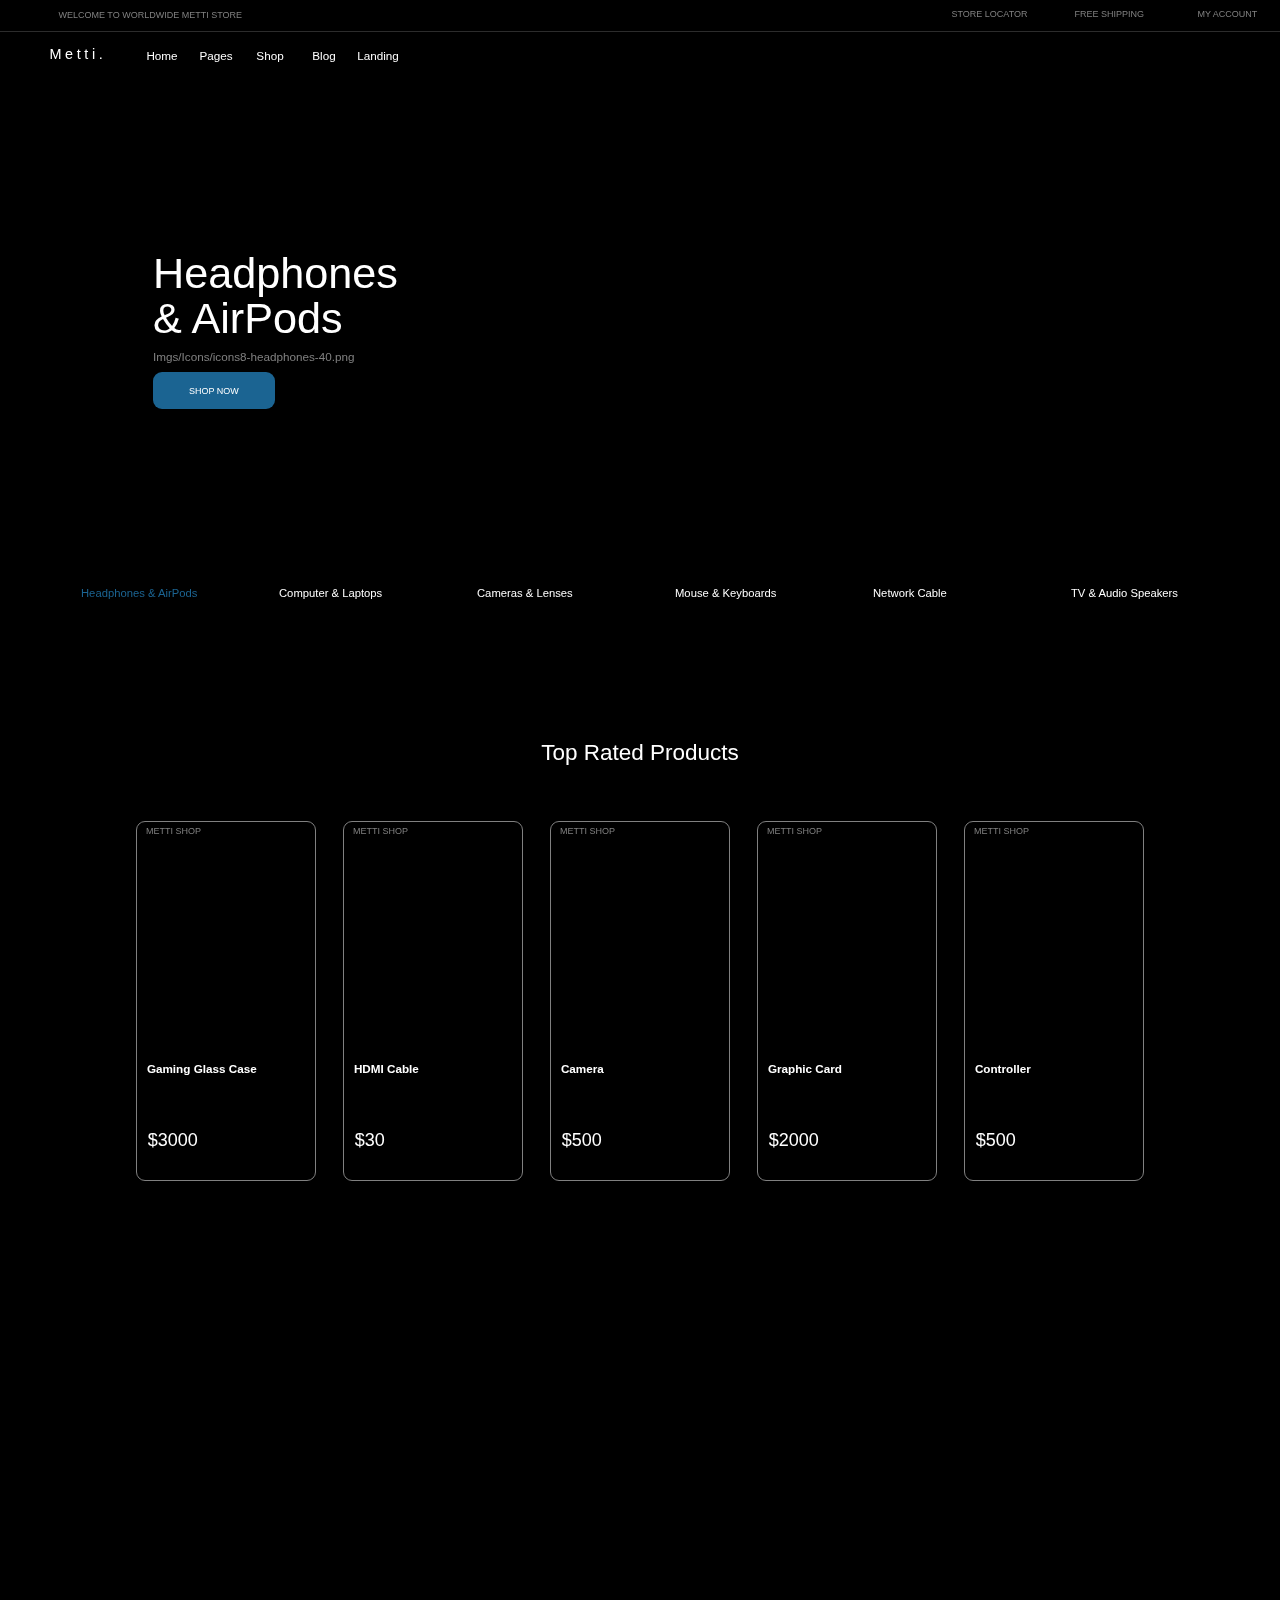
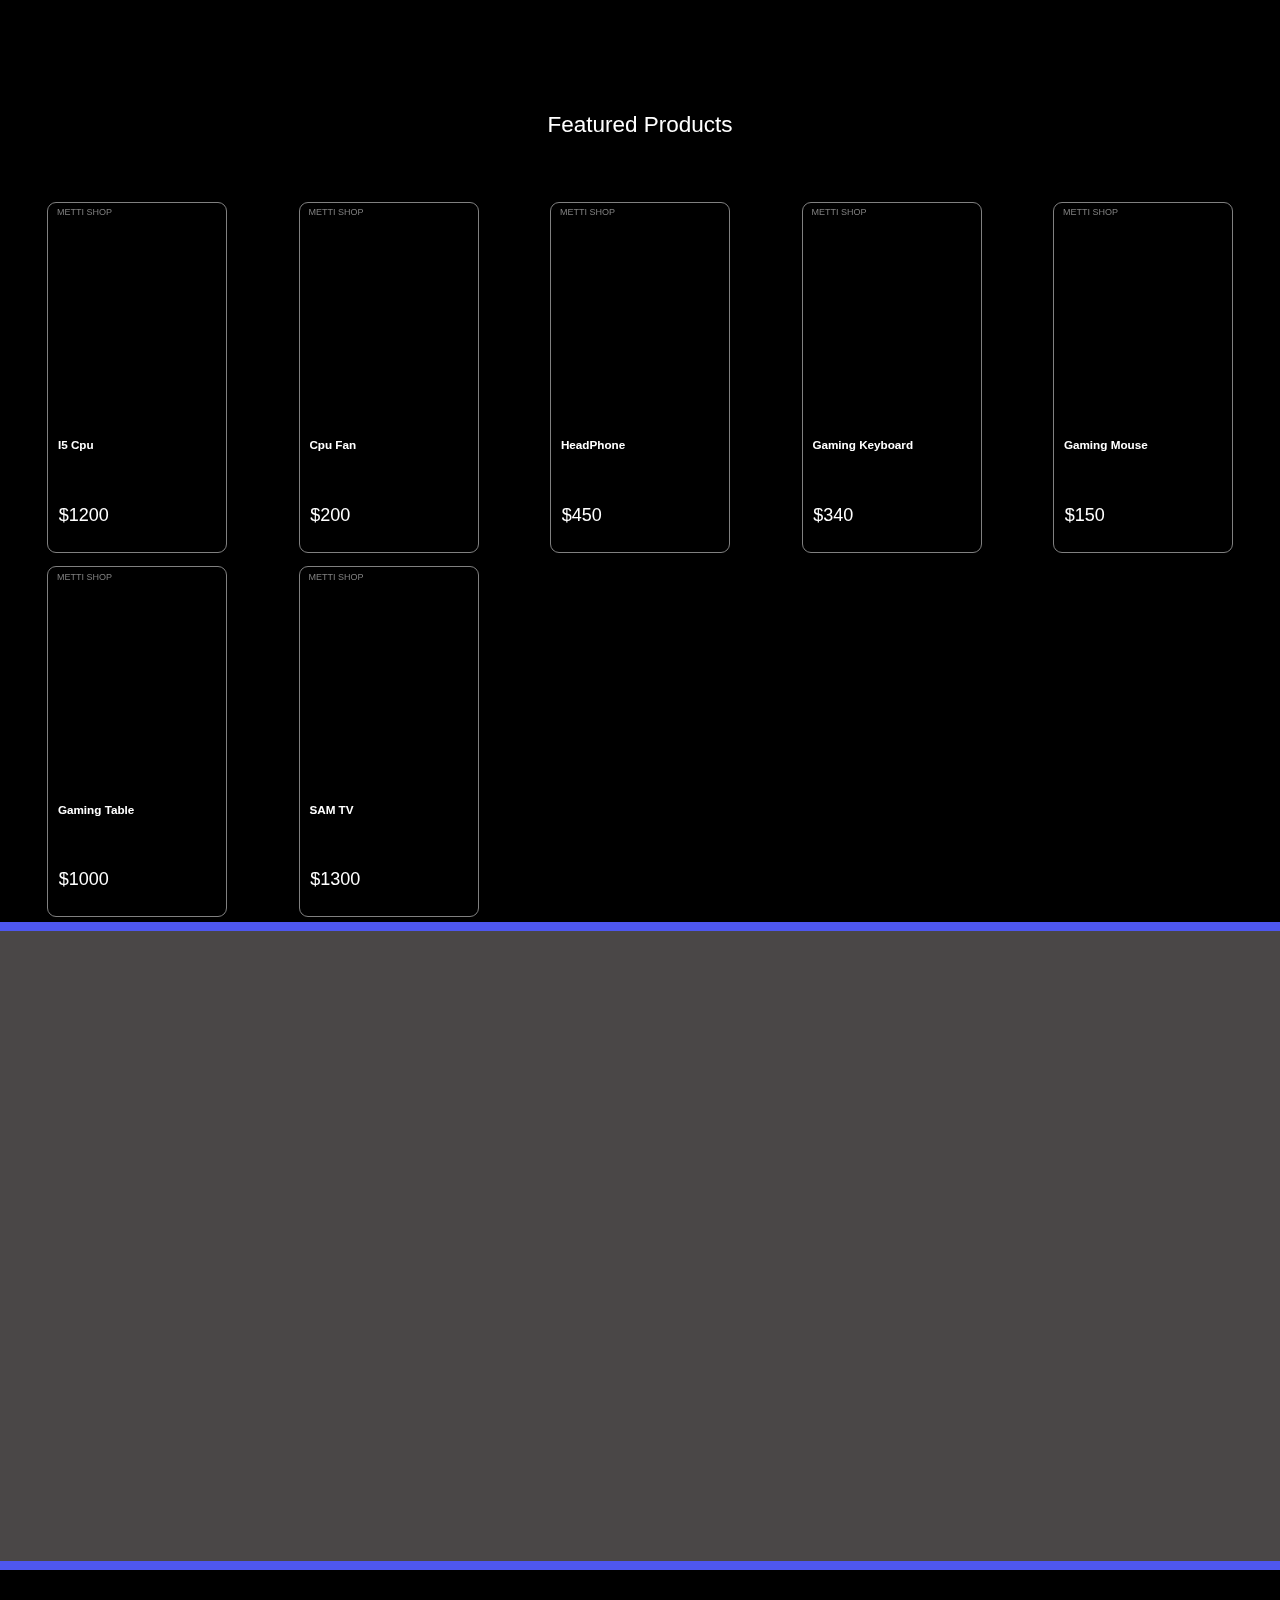
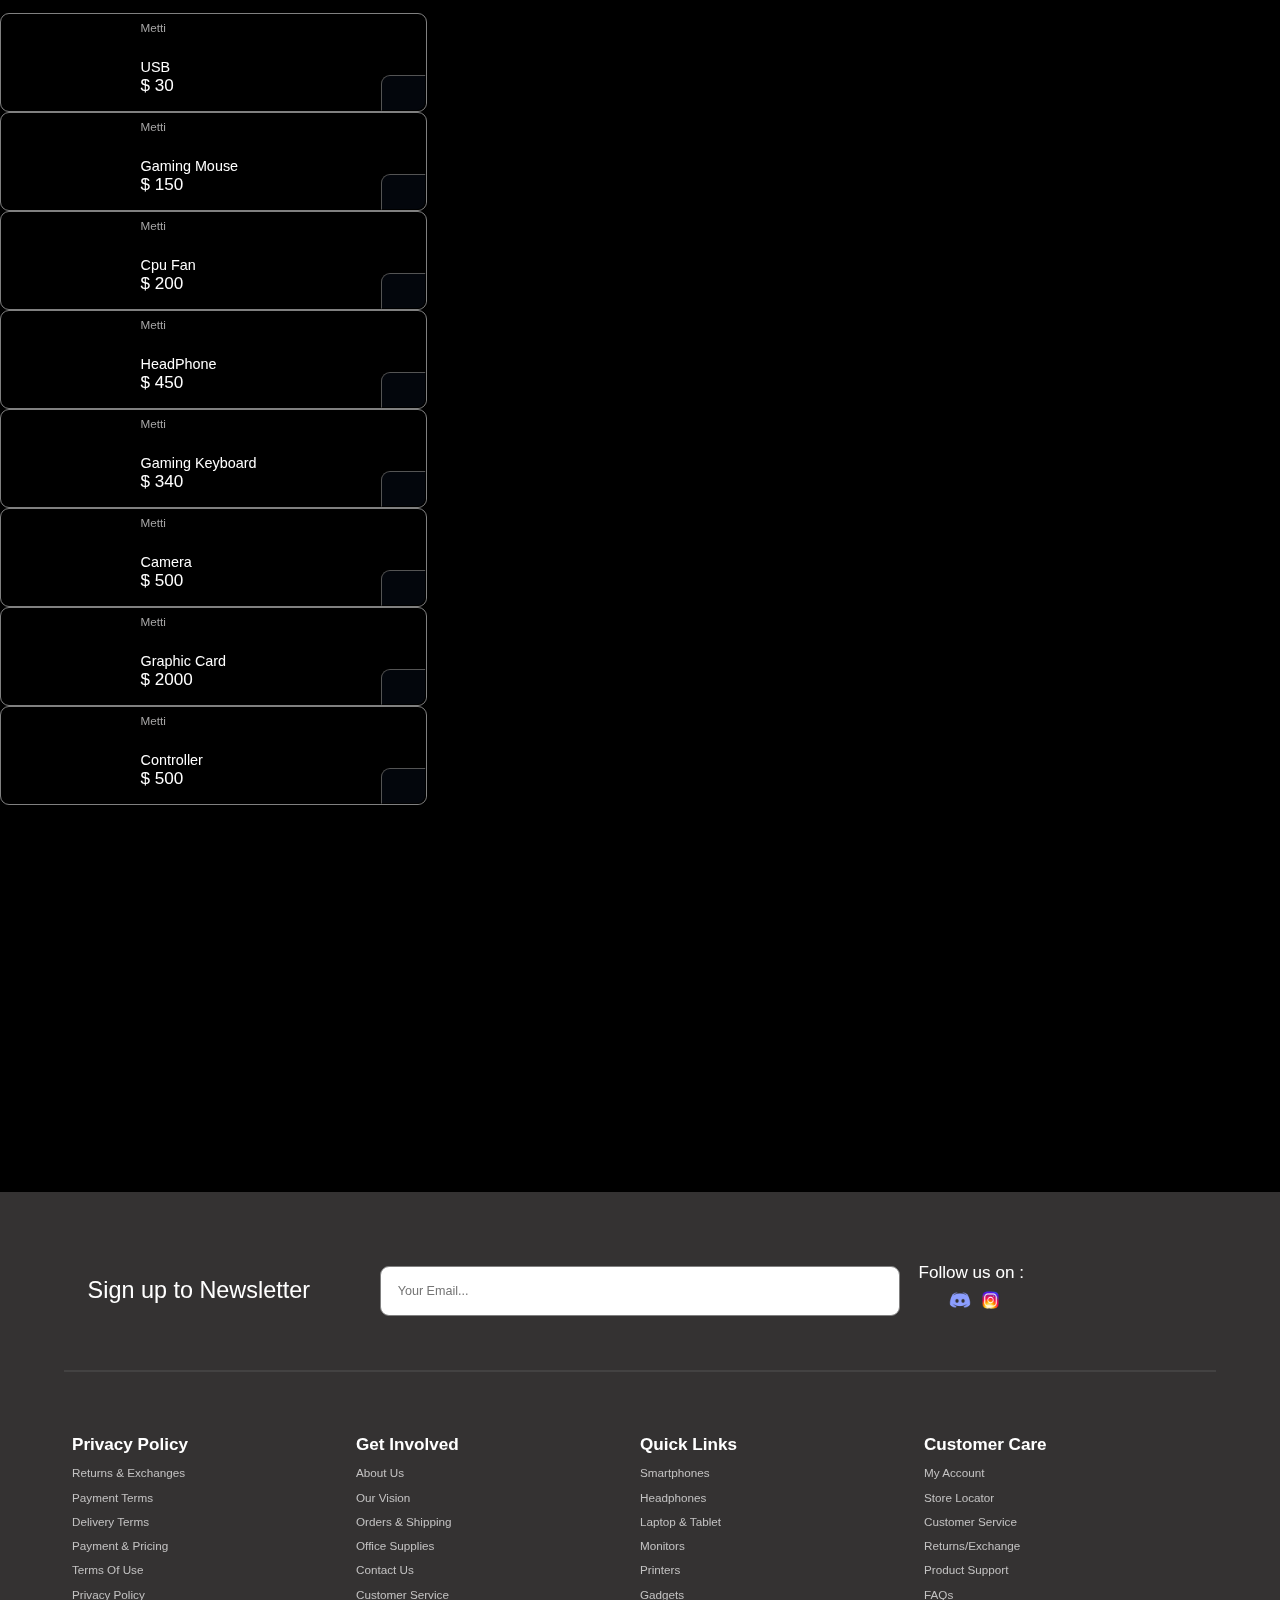
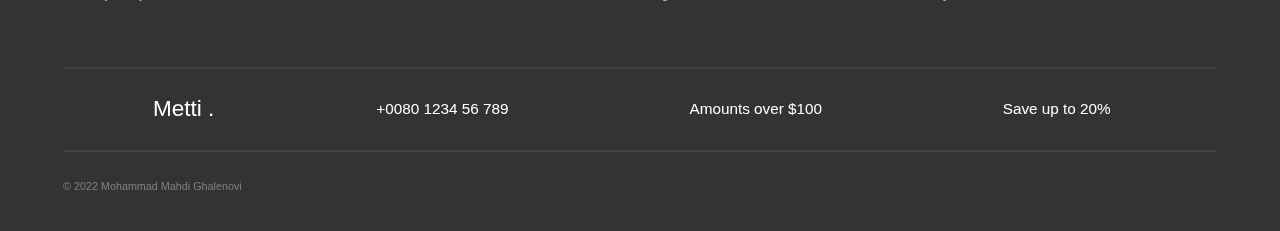
==== index.html @ c79f7bd9 "bugs commented" ====
<!DOCTYPE html>
<html lang="en">
  <head>
    <meta charset="UTF-8" />
    <meta http-equiv="X-UA-Compatible" content="IE=edge" />
    <meta name="viewport" content="width=device-width, initial-scale=1.0" />
    <title>Shop Landing</title>
    <link rel="stylesheet" href="Styles/main.css" />
    <link rel="stylesheet" href="Styles/product.css" />
    <link rel="stylesheet" href="Styles/header.css" />
    <link rel="stylesheet" href="Styles/slider.css" />
    <link rel="stylesheet" href="Styles/top-rated-row.css" />
    <link rel="stylesheet" href="Styles/featured-products.css" />
    <link rel="stylesheet" href="Styles/bigBanner.css" />
    <link rel="stylesheet" href="Styles/recently-row.css" />
    <link rel="stylesheet" href="Styles/recently-prodcut.css" />
    <link rel="stylesheet" href="Styles/triple-banners.css" />
    <link rel="stylesheet" href="Styles/footer.css" />
    <link
      rel="stylesheet"
      href="https://cdnjs.cloudflare.com/ajax/libs/font-awesome/4.7.0/css/font-awesome.min.css"
    />
  </head>
  <body>
    <div class="main-container">
      <!-- WELCOME NAV -->
      <div class="welcome-nav prevent-select">
        <div class="welcome-text">
          <div class="wel-icon"></div>
          <p>WELCOME TO WORLDWIDE METTI STORE</p>
        </div>
        <div class="top-wel-icons">
          <div class="top-icons locator">
            <div class="icon"></div>
            <p>STORE LOCATOR</p>
          </div>
          <div class="top-icons shipping">
            <div class="icon"></div>
            <p>FREE SHIPPING</p>
          </div>
          <div class="top-icons acount">
            <div class="icon"></div>
            <p>MY ACCOUNT</p>
          </div>
        </div>
      </div>
      <!-- END OF WELCOME NAV -->
      <!-- NAVIGATION  -->
      <div class="top-navigation-container prevent-select">
        <div class="top-main-title">Metti.</div>
        <li>Home</li>
        <li>Pages</li>
        <li>Shop</li>
        <li>Blog</li>
        <li>Landing</li>
        <div class="navigation-icons-container">
          <div class="navigation-icon"></div>
          <div class="navigation-icon"></div>
          <div class="navigation-icon"></div>
          <div class="navigation-icon"></div>
          <div class="navigation-icon basket-btn"></div>
          <button class="ham-menu-btn">///</button>
        </div>
      </div>
      <!-- END OF NAVIGATION  -->
      <!-- userbasket -->
      <div class="user-basket-container">
        <div class="basket-products-container"></div>

        <div class="basket-info-container">
          <div class="total-price">Total Price : $0</div>
          <button class="purchace-all">Purchace</button>
        </div>
      </div>
      <!-- userbasket -->
      <!-- SLIDER SECTION -->
      <div class="slider-section prevent-select">
        <div class="btn nxt"></div>
        <div class="btn pre"></div>
        <!-- ham-menu -->
        <div class="ham-menu">
          <li>
            <p>Home</p>
            <div class="ham-icons"></div>
          </li>
          <li>
            <p>Pages</p>
            <div class="ham-icons"></div>
          </li>
          <li>
            <p>Shop</p>
            <div class="ham-icons"></div>
          </li>
          <li>
            <p>Blog</p>
            <div class="ham-icons"></div>
          </li>
          <li>
            <p>Landing</p>
            <div class="ham-icons"></div>
          </li>
        </div>
        <!-- ham-menu -->
        <img class="slider" />
        <div class="slider-product-name-container">
          <div class="name"></div>
          <div class="code"></div>
          <button class="shop-now">SHOP NOW</button>
        </div>
        <div class="slides prevent-select"></div>
      </div>
      <!--END OF SLIDER SECTION -->
      <!-- TOP RATED PRODUCTS -->
      <section class="top-rated-products">
        <div class="top-rated-title">Top Rated Products</div>
      </section>
      <!--  END  OF TOP RATED PRODUCTS -->
      <!-- TOP RATED BANNER -->
      <section class="top-rated-banners prevent-select">
        <div class="top-rate-banner">
          <div class="banner-name">EZ-77 PC World Wide</div>
          <div class="banner-code">MFE293SFO 12"</div>
          <div class="banner-price">
            Starting At
            <p class="price">$1,750</p>
            <div class="banner-img"></div>
          </div>
        </div>
        <div class="top-rate-banner">
          <div class="banner-name">EZ-77 PC World Wide</div>
          <div class="banner-code">MFE293SFO 12"</div>
          <div class="banner-price">
            Starting At
            <p class="price">$1,750</p>
            <div class="banner-img"></div>
          </div>
        </div>
      </section>
      <!-- END OF TOP RATED BANNER -->
      <!--  FEATURED PRODUCTS  -->
      <section class="featured-products">
        <div class="featured-title">Featured Products</div>
      </section>
      <!--  END OF FEATURED PRODUCTS  -->
      <!-- BIG BANNER -->
      <section class="big-banner">
        <div class="big-banner-img"></div>
        <div class="banner-product-name-container">
          <div class="name">CONSOLE XBOX ONE S</div>
          <div class="code">WP200-20XQE</div>
          <button class="shop-now">SHOP NOW</button>
        </div>
      </section>
      <!-- END OF BIG BANNER -->
      <!-- GRID PRODUCTS  -->
      <div class="recently-products">
        <div class="recently-title">Recently Products</div>
      </div>
      <!-- END OF GRID PRODUCTS  -->
      <!-- TRIPLET BANNERS -->
      <section class="triple-banners">
        <div class="triple-product">
          <div class="triple-img"></div>
          <div class="triple-title">Limited Weekly Discount</div>
          <div class="triple-shop-now">SHOP NOW</div>
        </div>
        <div class="triple-product">
          <div class="triple-img"></div>
          <div class="triple-title">Limited Weekly Discount</div>
          <div class="triple-shop-now">SHOP NOW</div>
        </div>
        <div class="triple-product">
          <div class="triple-img"></div>
          <div class="triple-title">Limited Weekly Discount</div>
          <div class="triple-shop-now">SHOP NOW</div>
        </div>
      </section>
      <!-- END OF TRIPLET BANNERS -->
      <!-- FOOTER SECTION -->
      <section class="footer-section">
        <div class="footer-sign-up-container prevent-select">
          <div class="sign-up-title">Sign up to Newsletter</div>
          <input
            type="text"
            placeholder="Your Email..."
            class="sign-up-input"
          />
          <div class="follow-us-container">
            <div class="follow-title">Follow us on :</div>
            <div
              class="follow-icon"
              style="background-image: url(Imgs/Icons/github.png)"
            ></div>
            <div
              class="follow-icon"
              style="background-image: url(imgs/Icons/discord.png)"
            ></div>
            <div
              class="follow-icon"
              style="background-image: url(imgs/Icons/instagram.png)"
            ></div>
            <div
              class="follow-icon"
              style="background-image: url(imgs/icons/overflow.png)"
            ></div>
            <div
              class="follow-icon"
              style="background-image: url(Imgs/Icons/linkedin.png)"
            ></div>
          </div>
        </div>
        <!-- second row -->
        <div class="fast-links-container prevent-select">
          <ul class="link-row">
            <li>Privacy Policy</li>
            <!--  -->
            <li>Returns & Exchanges</li>
            <li>Payment Terms</li>
            <li>Delivery Terms</li>
            <li>Payment & Pricing</li>
            <li>Terms Of Use</li>
            <li>Privacy Policy</li>
          </ul>
          <ul class="link-row">
            <li>Get Involved</li>
            <!--  -->
            <li>About Us</li>
            <li>Our Vision</li>
            <li>Orders & Shipping</li>
            <li>Office Supplies</li>
            <li>Contact Us</li>
            <li>Customer Service</li>
          </ul>
          <ul class="link-row">
            <li>Quick Links</li>
            <!--  -->
            <li>Smartphones</li>
            <li>Headphones</li>
            <li>Laptop & Tablet</li>
            <li>Monitors</li>
            <li>Printers</li>
            <li>Gadgets</li>
          </ul>
          <ul class="link-row">
            <li>Customer Care</li>
            <!--  -->
            <li>My Account</li>
            <li>Store Locator</li>
            <li>Customer Service</li>
            <li>Returns/Exchange</li>
            <li>Product Support</li>
            <li>FAQs</li>
          </ul>
        </div>
        <div class="contact-us-conatiner prevent-select">
          <div class="footer-logo">Metti .</div>
          <div class="contact-item">
            <div
              class="contact-icon"
              style="background-image: url(Imgs/Icons/icons8-headphones-40.png)"
            ></div>
            <p>+0080 1234 56 789</p>
          </div>
          <div class="contact-item">
            <div
              class="contact-icon"
              style="
                background-image: url(Imgs/Icons/icons8-free-shipping-40.png);
              "
            ></div>
            <p>Amounts over $100</p>
          </div>
          <div class="contact-item">
            <div
              class="contact-icon"
              style="background-image: url(Imgs/Icons/icons8-location-40.png)"
            ></div>
            <p>Save up to 20%</p>
          </div>
        </div>
        <div class="footer-copy-container">
          <p>© 2022 Mohammad Mahdi Ghalenovi</p>
        </div>

        <div class="footer-BG"></div>
      </section>
      <!-- END OF FOOTER SECTION -->
    </div>
    <script src="Js/app.js"></script>
    <script src="Js/slider.js"></script>
  </body>
</html>
<!-- product page img need change  & header bg after scolling & add transition on remove products   -->
---- Styles/main.css ----
* {
  margin: 0;
  padding: 0;
  box-sizing: border-box;
  font-family: "Segoe UI", Tahoma, Geneva, Verdana, sans-serif;
}

body {
  background-color: black;
  overflow-x: hidden;
  zoom: 90%;
}

.main-container {
  display: grid;
  position: absolute;
  grid-template-rows: 35px 57px 1fr 1fr 1fr 1fr 1fr 1fr 1fr;
  /* top navigation  slider top-rated-row  banners featured-products big-banner trend-products */
  grid-template-columns: repeat(3, 1fr);
  width: 100%;
  height: 100%;
  z-index: 5;
}

.prevent-select {
  -webkit-user-select: none; /* Safari */
  -ms-user-select: none; /* IE 10 and IE 11 */
  user-select: none; /* Standard syntax */
}

.user-basket {
  position: fixed;
  width: 200px;
  left: 10px;
  top: 50%;
  transform: translateY(-50%);
  background-color: white;
  display: grid;
  grid-gap: 10px;
  grid-template-columns: 1fr;
  grid-auto-rows: 150px;
  z-index: 99;
}
---- Styles/product.css ----
.product-card {
  display: grid;
  position: relative;
  margin: 100px auto;
  height: 100%;
  background-color: rgb(0, 0, 0);
  grid-template-columns: 1fr;
  grid-template-rows: 1fr 195px 60px repeat(1, 1fr) 0;
  transition: 0.5s ease;
  width: 200px;
  border-radius: 10px;
  border: 1px solid gray;
  color: white;
  overflow: hidden;
}

.static-title {
  position: relative;
  align-self: center;
  font-size: 10px;
  color: rgb(202, 197, 197);
  padding: 0 10px;
}

.product-card p {
  position: absolute;
  color: gray;
  font-size: 10px;
  padding-left: 10px;
  top: 5px;
}

.product-card-title {
  font-size: 13px;
  font-weight: bold;
  padding: 0 11px;
  padding-right: 25px;
  cursor: pointer;
  transition: 0.4s;
}

.product-card-title:hover {
  color: rgb(56, 106, 212);
}

.product-card-img {
  background-position: center;
  background-repeat: no-repeat;
  background-size: 90%;
  cursor: pointer;
  transition: 0.3s;
}

/* .product-card-img:hover {
  scale: 1.04;
} */

.product-card-price {
  align-self: center;
  font-size: 20px;
  padding: 0 12px;
  padding-bottom: 15px;
}

.product-icon {
  position: absolute;
  border-radius: 50%;
  width: 23px;
  height: 23px;
  background-size: 80%;
  background-position: center;
  background-repeat: no-repeat;
  cursor: pointer;
  z-index: 99;
}

.heart-icon {
  top: 13px;
  right: 13px;
  background-image: url(../Imgs/Icons/icons8-melting-heart-40.png);
}

.basket-icon {
  bottom: 20px;
  right: 15px;
  background-image: url(../Imgs/Icons/icons8-shopping-cart-40.png);
  z-index: 99;
}

/* product  hover */

.product-card:hover {
  grid-template-rows: 1fr 195px 60px repeat(1, 1fr) 60px;
}

.add-product {
  background: rgb(38, 83, 179);
  border-bottom-left-radius: 10px;
  border-bottom-right-radius: 10px;
  line-height: 60px;
  padding: 0 10px;
  cursor: pointer;
  font-size: 14px;
  transition: 0.4s;
}

.add-product:hover {
  background: rgba(22, 115, 172, 0.968);
}
---- Styles/header.css ----
.welcome-nav {
  position: relative;
  grid-row: 1/2;
  grid-column: 1/-1;
  background-color: rgba(0, 0, 0, 0.486);
  border-bottom: 0.9px solid rgba(128, 128, 128, 0.34);
  z-index: 6;
}

.welcome-nav .welcome-text p {
  color: gray;
  font-size: 10px;
  line-height: 34px;
  padding-left: 65px;
}

.wel-icon {
  position: absolute;
  height: 20px;
  width: 20px;
  border-radius: 50%;
  top: 50%;
  left: 40px;
  transform: translate(0, -50%);
  background-position: center;
  background-size: 90%;
}

/* icons */
.top-wel-icons {
  display: grid;
  grid-gap: 10px;
  grid-template-columns: repeat(3, 1fr);
  position: absolute;
  top: 0;
  right: 0;
  width: 400px;
  height: 100%;
}

.top-wel-icons .top-icons {
  position: relative;
  font-size: 10px;
  line-height: 33px;
  color: gray;
  cursor: pointer;
}

.top-wel-icons .icon {
  position: absolute;
  height: 22px;
  width: 22px;
  border-radius: 50%;
  top: 50%;
  transform: translate(0, -50%);
  background-position: center;
  background-size: 90%;
}

.locator .icon {
  background-image: url(../Imgs/Icons/icons8-location-40.png);
}

.shipping .icon {
  background-image: url(../Imgs/Icons/icons8-free-shipping-40.png);
}

.acount .icon {
  background-image: url(../Imgs/Icons/icons8-user-4.png);
}

.top-wel-icons p {
  padding-left: 35px;
}

.wel-icon {
  background-image: url(../Imgs/Icons/icons8-magnetic-card-40.png);
}

/* navigation */
.top-navigation-container {
  position: relative;
  grid-row: 2/3;
  grid-column: 1/-1;
  display: grid;
  grid-template-columns: 150px repeat(5, 60px) 1fr 270px;
  grid-template-rows: 1fr;
  background-color: rgba(0, 0, 0, 0.486);
  z-index: 99;
  transition: 0.4s;
}

.top-main-title {
  padding-left: 55px;
  line-height: 50px;
  letter-spacing: 4px;
  color: white;
}

.top-navigation-container li {
  list-style-type: none;
  align-self: center;
  text-align: center;
  font-size: 13px;
  color: white;
  height: 100%;
  line-height: 53px;
  cursor: pointer;
  transition: 0.4s;
}

.top-navigation-container li:hover {
  background-color: rgba(193, 193, 193, 0.354);
}

.navigation-icons-container {
  display: grid;
  grid-template-columns: repeat(5, 50px);
  grid-column: -1/-2;
  grid-row: 1fr;
  cursor: pointer;
}

.navigation-icon {
  height: 30px;
  width: 30px;
  border-radius: 50%;
  align-self: center;
  justify-self: center;
  background-position: center;
  background-size: 90%;
}

.navigation-icon:nth-child(5) {
  background-image: url(../Imgs/Icons/icons8-shopping-cart-40.png);
}

.navigation-icon:nth-child(4) {
  background-image: url(../Imgs/Icons/icons8-melting-heart-40.png);
}

.navigation-icon:nth-child(3) {
  background-image: url(../Imgs/Icons/icons8-user-40.png);
}

.navigation-icon:nth-child(2) {
  background-image: url(../Imgs/Icons/icons8-circular-arrows-40.png);
}

.navigation-icon:nth-child(1) {
  /* background-image: url(../Imgs/Icons/icons8-search-40.png); */
}
/* ham menu */

.ham-menu-btn {
  display: none;
}

.ham-menu {
  position: fixed;
  display: grid;
  grid-gap: 1px;
  grid-template-columns: 1fr;
  grid-template-rows: repeat(5, 1fr);
  top: 70px;
  height: 250px;
  width: 100%;
  background-color: rgba(0, 0, 0, 0.685);
  z-index: -9;
  transform: translateY(-12px);
  opacity: 0;
  transition: 0.4s all;
}

.ham-menu li {
  position: relative;
  height: 100%;
  padding-left: 20px;
  line-height: 43px;
  list-style-type: none;
  color: white;
  transition: 1s;
}

.ham-icons {
  position: absolute;
  top: 50%;
  transform: translate(0, -50%);
  right: 20px;
  height: 25px;
  width: 25px;
  background-color: white;
  border-radius: 50%;
  z-index: 999;
}

.ham-menu li:hover {
  background-color: rgba(193, 193, 193, 0.354);
}

.ham-active {
  z-index: 999;
  opacity: 1;
  transform: translateY(0);
}

.active-nav {
  position: fixed;
  width: 100%;
  top: 0;
  background-color: rgba(104, 18, 210, 0.687);
  animation: animated 0.5s ease;
}

@keyframes animated {
  from {
    transform: translateY(12px);
  }
  to {
    transform: translateY(0);
  }
}

@media screen and (max-width: 780px) {
  .welcome-nav {
    display: none;
  }

  .top-navigation-container {
    grid-row: 1/3;
    height: 60px;
    grid-template-columns: repeat(2, 1fr);
  }

  .ham-menu-btn {
    display: block;
    grid-column: 1/2;
  }

  .navigation-icon:nth-child(4),
  .navigation-icon:nth-child(5) {
    display: none;
  }

  .navigation-icon:nth-child(1) {
    grid-column: 2/3;
    grid-row: 1/1;
  }

  .navigation-icon:nth-child(2) {
    grid-column: 3/4;
    grid-row: 1/1;
  }

  .navigation-icon:nth-child(3) {
    grid-column: 4/5;
    grid-row: 1/1;
  }

  .top-navigation-container li {
    display: none;
  }

  .navigation-icons-container {
    grid-template-columns: repeat(4, 60px);
    float: right;
    direction: rtl;
  }
}

@media screen and (max-width: 530px) {
  .top-main-title {
    padding-left: 20px;
  }
}

@media screen and (max-width: 370px) {
  .navigation-icons-container {
    grid-template-columns: repeat(4, 1fr);
  }
}

/* user basket */

.user-basket-container {
  position: fixed;
  display: grid;
  grid-template-rows: 160px 90px;
  grid-template-columns: 1fr;
  width: 460px;
  backdrop-filter: url(filters.svg#filter) blur(4px) saturate(150%);
  box-shadow: 0 0 14px white;
  border-radius: 10px;
  top: 100px;
  right: 5px;
  transition: 0.4s ease;
  opacity: 0;
  z-index: -1;
}

.basket-active {
  z-index: 999;
  opacity: 1;
}

.basket-products-container {
  position: relative;
  display: grid;
  grid-gap: 15px 0;
  padding: 10px;
  grid-auto-rows: 40px;
  grid-template-columns: 1fr;
  background-color: rgba(57, 56, 56, 0.45);
  border-radius: 10px;
  scroll-behavior: smooth;
  overflow-y: scroll;
}

.basket-product {
  display: grid;
  grid-template-columns: 1fr 40px 75px;
  border-radius: 10px;
}

.b-info-container {
  position: relative;
  background: rgba(255, 255, 255, 0.669);
  border-radius: 19px;
  color: purple;
}

.b-img {
  position: absolute;
  background-position: center;
  background-size: 60%;
  background-repeat: no-repeat;
  background-image: url(case.png);
  left: 0;
  height: 120%;
  width: 80px;
  transform: translateY(-50%);
  top: 50%;
}

.b-name {
  position: absolute;
  left: 70px;
  top: 50%;
  transform: translateY(-50%);
  font-size: 13px;
}

.b-price {
  position: absolute;
  right: 10px;
  top: 50%;
  transform: translateY(-50%);
}

.b-remove {
  position: relative;
  background: rgba(255, 255, 255, 0.669);
  border-radius: 50%;
  cursor: pointer;
}

.b-remove i {
  font-size: 28px;
  position: absolute;
  top: 50%;
  left: 50%;
  transform: translate(-50%, -50%);
  color: purple;
  transition: 0.4s;
}

.b-count {
  position: relative;
  border-radius: 19px;
  background: rgba(255, 255, 255, 0.669);
  text-align: center;
  color: purple;
  border: none;
  line-height: 35px;
  cursor: pointer;
}

/* basket info */

.basket-info-container {
  display: grid;
  grid-template-columns: 1fr;
  grid-template-rows: repeat(2, 1fr);
}

.total-price {
  color: white;
  text-align: center;
  padding: 10px;
}

.purchace-all {
  grid-row: 2/3;
  background: #111;
  color: white;
  border: none;
  height: 100%;
  width: 100%;
  padding: 10px;
  border-bottom-left-radius: 10px;
  border-bottom-right-radius: 10px;
  cursor: pointer;
  transition: 0.4s ease;
}

.purchace-all:hover {
  background: #313131;
  box-shadow: 0 0 3px white;
}

/* animated BG */
.b-info-container:before,
.b-remove:before,
.b-count:before {
  content: "";
  background: linear-gradient(
    45deg,
    #ff0000,
    #ff7300,
    #fffb00,
    #48ff00,
    #00ffd5,
    #002bff,
    #7a00ff,
    #ff00c8,
    #ff0000
  );
  position: absolute;
  top: -2px;
  left: -2px;
  background-size: 400%;
  z-index: -1;
  filter: blur(5px);
  -webkit-filter: blur(5px);
  width: calc(100% + 4px);
  height: calc(100% + 4px);
  animation: glowing-button-85 20s linear infinite;
  transition: opacity 0.3s ease-in-out;
  border-radius: 10px;
}

@keyframes glowing-button-85 {
  0% {
    background-position: 0 0;
  }
  50% {
    background-position: 400% 0;
  }
  100% {
    background-position: 0 0;
  }
}

/* custom scrollBar */

.basket-products-container::-webkit-scrollbar {
  width: 7px;
  height: 7px;
  border: none;
}

.basket-products-container::-webkit-scrollbar-track {
  box-shadow: inset 0 0 6px rgba(0, 0, 0, 0.3);
}

.basket-products-container::-webkit-scrollbar-thumb {
  background-color: rgb(17, 28, 62);
  border-radius: 10px;
}
---- Styles/slider.css ----
.slider-section {
  position: relative;
  grid-row: 3/4;
  grid-column: 1/-1;
  top: -100px;
  height: 1100px;
  width: 100%;
  background-size: cover;
  background-position: center;
  /* background-image: url(../Imgs/backiee-88593-landscape.jpg); */
  background-color: black;
  overflow-x: hidden;
}

.slider-section .btn {
  position: absolute;
  top: 50%;
  transform: translate(0, -50%);
  padding: 12px 20px;
  background-position: center;
  background-size: 110%;
  color: white;
  z-index: 99;
  cursor: pointer;
}

.nxt {
  right: 0;
  background-image: url(../Imgs/Icons/icons8-chevron-right50.png);
}

.pre {
  background-image: url(../Imgs/Icons/icons8-chevron-left-50.png);
}

.transition {
  opacity: 0;
  /* transform: translateY(10px); */
}

.animated {
  animation: fallDown 0.6s;
}

@keyframes fallDown {
  from {
    opacity: 0;
    transform: translateY(-120px) translate(-50%);
  }
  to {
    opacity: 1;
    transform: translateY(0) translate(-50%);
  }
}

.slider {
  position: absolute;
  /* height: 450px;
  width: 450px; */
  height: 600px;
  width: 650px;
  top: 24%;
  right: 150px;
  background-size: cover;
  background-position: center;
  transition: 0.4s;
}

.slider-product-name-container {
  position: absolute;
  height: 200px;
  width: 300px;
  top: 41%;
  transform: translate(-50%);
  left: 320px;
  color: white;
  transition: 0.4s;
}

.slider-product-name-container .name {
  font-size: 48px;
  line-height: 50px;
}

.slider-product-name-container .code {
  color: gray;
  font-size: 13px;
  padding-top: 10px;
}

.slider-product-name-container button {
  background: rgb(27, 100, 146);
  border: none;
  border-radius: 10px;
  color: white;
  font-size: 10px;
  padding: 15px 40px;
  cursor: pointer;
  margin-top: 10px;
}

@media screen and (max-width: 1444px) {
  .slider-section {
    height: 700px;
  }

  .slider {
    height: 450px;
    width: 450px;
  }
}

@media screen and (max-width: 1024px) {
  .container {
    height: 790px;
  }
  .slider {
    position: absolute;
    top: 10%;
    right: 50%;
    transform: translate(50%);
  }

  .slider-product-name-container {
    top: 70%;
    left: 180px;
    left: 50%;
    transform: translate(-50%);
    text-align: center;
  }

  .slider-product-name-container .name {
    font-size: 28px;
  }

  .slider-product-name-container button {
    margin-top: 10px;
  }
}

/* slides preview */
.slides {
  position: absolute;
  display: grid;
  grid-template-columns: repeat(6, 220px);
  grid-template-rows: 1fr;
  width: 100%;
  height: 65px;
  padding-left: 50px;
  bottom: 0;
  z-index: 9;
  overflow-x: scroll;
  cursor: pointer;
}

.slide {
  position: relative;
  color: white;
  align-self: center;
  font-size: 10px;
}

.slide p {
  padding-left: 40px;
  line-height: 26px;
  transition: 0.4s;
  transition: 0.4s;
  font-size: 12.5px;
}

.slide p:hover {
  color: rgb(27, 100, 146);
}

.slide-active {
  color: rgb(27, 100, 146);
}

.slide-icon {
  position: absolute;
  height: 30px;
  width: 30px;
  border-radius: 50%;
  background-position: center;
  background-size: 90%;
}

.slides::-webkit-scrollbar {
  width: 20px;
  height: 7px;
  border: none;
}

.slides::-webkit-scrollbar-track {
  box-shadow: inset 0 0 6px rgba(0, 0, 0, 0.3);
}

.slides::-webkit-scrollbar-thumb {
  background-color: rgb(25, 55, 153);
}

@media screen and (max-width: 590px) {
  .slider-section .btn {
    display: none;
  }

  .slides {
    width: 100%;
    padding: 0 10px;
    grid-template-columns: repeat(6, 190px);
  }
}
---- Styles/top-rated-row.css ----
.top-rated-products {
  position: relative;
  display: grid;
  height: 600px;
  grid-gap: 0 30px;
  padding: 20px;
  justify-content: center;
  grid-template-columns: repeat(5, 1fr);
  grid-auto-rows: 400px;
  grid-row: 4/5;
  grid-column: 1/-1;
  z-index: 9;
  transition: 0.4s;;
}

.top-rated-title {
  position: absolute;
  transform: translate(-50%);
  left: 50%;
  top: 30px;
  color: white;
  font-size: 25px;
}

@media screen and (max-width: 1357px) {
  .top-rated-products {
    grid-template-columns: repeat(5, 200px);
  }
}

@media screen and (max-width: 1237px) {
  .top-rated-products {
    grid-template-columns: repeat(3, 200px);
    height: 1020px;
    grid-gap: 15px 15px;
  }
}

@media screen and (max-width: 674px) {
  .top-rated-products {
    grid-template-columns: repeat(2, 200px);
    height: 1390px;
  }
}

@media screen and (max-width: 466px) {
  .top-rated-products {
    grid-template-columns: repeat(1, 1fr);
    height: 2200px;
  }

  .top-rated-title {
    font-size: 18px;
  }

  .featured-title {
    font-size: 18px;
  }
}

/* BANNERS */
.top-rated-banners {
  grid-row: 5/6;
  grid-column: 1/-1;
  display: grid;
  justify-content: center;
  grid-template-columns: repeat(2, 1fr);
  grid-template-rows: 410px;
  grid-gap: 0 35px;
  padding: 15px 12px;
}

.top-rate-banner {
  position: relative;
  display: grid;
  grid-template-columns: repeat(2, 1fr);
  grid-template-rows: 1fr 40px 1fr;
  background-size: cover;
  background-image: url(../imgs/wallpaperflare.com_wallpaper_2.jpg);
  color: white;
  border-radius: 10px;
  padding: 37px;
  overflow: hidden;
  cursor: pointer;
  /*  animated  */
  transform: translateY(-50px);
  opacity: 0;
  filter: blur(20px);
  transition: 0.3s ease-out;
}

.animated-banner {
  opacity: 1;
  filter: blur(0px);
  transform: translateY(0px);
}

.top-rate-banner .banner-name {
  grid-row: 1/2;
  align-self: center;
  font-size: 55px;
  z-index: 10;
  transition: 0.4s;
}

.top-rate-banner .banner-code {
  grid-column: 1/2;
  grid-row: 2/3;
  color: gray;
  align-self: center;
  padding-top: 5px;
  font-size: 17px;
}

.top-rate-banner .banner-price {
  grid-column: 1/2;
  grid-row: -1/-2;
  padding-top: 60px;
}

.top-rate-banner .banner-price .price {
  font-size: 50px;
}

.banner-img {
  position: absolute;
  right: 3%;
  top: 50%;
  transform: translate(0%, -50%);
  height: 340px;
  width: 340px;
  border-radius: 10px;
  background-image: url(../Imgs/products/game-headphone.png);
  background-position: center;
  background-size: cover;
  z-index: 9;
  transition: 0.4s;
}

@media screen and (max-width: 1560px) {
  .top-rated-banners {
    grid-template-columns: repeat(2, 1fr);
  }

  .top-rate-banner .banner-name {
    font-size: 40px;
  }
}

@media screen and (max-width: 1143px) {
  .top-rated-banners {
    grid-template-columns: repeat(1, 1fr);
    padding: 0 40px;
    grid-gap: 22px 35px;
  }
}

@media screen and (max-width: 664px) {
  .top-rate-banner .banner-name {
    font-size: 30px;
  }

  .banner-img {
    right: -70px;
  }
}

@media screen and (max-width: 515px) {
  .banner-img {
    right: -110px;
  }
}

@media screen and (max-width: 467px) {
  .banner-img {
    right: -140px;
  }
}
---- Styles/featured-products.css ----
.featured-products {
  grid-template-columns: repeat(7, 1fr);
  grid-auto-rows: 390px;
  top: 50px;
  grid-row: 6/7;
  grid-column: 1/-1;
  position: relative;
  display: grid;
  height: 650px;
  grid-gap: 0 20px;
  padding: 20px;
  justify-content: center;
  z-index: 9;
  transition: 0.4s;
}

.featured-title {
  position: absolute;
  left: 50%;
  transform: translate(-50%);
  top: 20px;
  color: white;
  font-size: 25px;
}

@media screen and (max-width: 1401px) {
  .featured-products {
    grid-template-columns: repeat(5, 1fr);
    grid-gap: 15px 15px;
    height: 1020px;
  }
}

@media screen and (max-width: 991px) {
  .featured-products {
    grid-template-columns: repeat(4, 1fr);
  }
  /*  */
}

@media screen and (max-width: 843px) {
  .featured-products {
    grid-template-columns: repeat(3, 1fr);
    height: 1430px;
  }
}

@media screen and (max-width: 643px) {
  .featured-products {
    grid-template-columns: repeat(2, 1fr);
    height: 1830px;
  }
}

@media screen and (max-width: 466px) {
  .featured-products {
    grid-template-columns: repeat(1, 1fr);
    height: 3030px;
  }
}
---- Styles/bigBanner.css ----
.big-banner {
  display: grid;
  grid-template-columns: repeat(2, 1fr);
  grid-template-rows: 1fr;
  height: 700px;
  background-color: rgb(74, 71, 71);
  grid-row: 7/8;
  grid-column: 1/-1;
  overflow: hidden;
  position: relative;
  bottom: 40px;
  background-image: url(../Imgs/Wallpaper_4K3D_8214.jpg);
  background-position: center;
  background-size: cover;
  box-shadow: 10px 0px 0px 10px #4e57ef;
}

.big-banner .big-banner-img {
  position: relative;
  grid-row: 1/2;
  grid-column: 2/3;
  height: 500px;
  width: 900px;
  border-radius: 10px;
  align-self: center;
  justify-self: end;
  top: 20px;
  right: 100px;
  background-image: url(../imgs/download.png);
  background-position: center;
  background-size: 85%;
  background-repeat: no-repeat;
  scale: 0.9;
  opacity: 0;
  transition: 0.4s;
}

.banner-product-name-container {
  position: relative;
  top: 30%;
  grid-row: 1/2;
  grid-column: 1/2;
  height: 200px;
  width: 300px;
  justify-self: center;
  color: white;
  scale: 0.9;
  opacity: 0;
  transition: 0.4s;
}

.banner-product-name-container .name {
  font-size: 48px;
  line-height: 50px;
}

.banner-product-name-container .code {
  color: gray;
  font-size: 13px;
  padding-top: 10px;
}

.banner-product-name-container button {
  background: rgb(27, 100, 146);
  border: none;
  border-radius: 10px;
  color: white;
  font-size: 10px;
  padding: 15px 40px;
  cursor: pointer;
  margin-top: 10px;
}

.big-banner .big-banner-animate {
  scale: 1;
  opacity: 1;
}

@media screen and (max-width: 1434px) {
  .big-banner .big-banner-img {
    justify-self: center;
    width: 120%;
    right: 110px;
  }

  .banner-product-name-container {
    position: relative;
    margin-right: 100px;
  }
}

@media screen and (max-width: 1096px) {
  .big-banner {
    grid-template-columns: repeat(1, 1fr);
    grid-template-rows: repeat(2, 1fr);
    height: 900px;
  }

  .big-banner .big-banner-img {
    grid-row: 2/3;
    grid-column: 1/-1;
    justify-self: center;
    right: auto;
    width: 100%;
    background-size: 60%;
  }

  .banner-product-name-container {
    justify-self: center;
  }
}

@media screen and (max-width: 792px) {
  .big-banner .big-banner-img {
    width: 100%;
    height: 500px;
    background-size: 70%;
  }
  .banner-product-name-container {
    justify-self: center;
    padding-left: 10px;
  }
}

@media screen and (max-width: 360px) {
  .big-banner .big-banner-img {
    width: 100%;
    height: 500px;
    background-size: 80%;
  }
}

@media screen and (max-width: 449px) {
  .banner-product-name-container .name {
    font-size: 40px;
  }
}
---- Styles/recently-prodcut.css ----
.recently-product {
  display: grid;
  position: relative;
  grid-template-columns: 125px 1fr;
  grid-template-rows: 50px 1fr 40px;
  border-radius: 10px;
  border: 1px solid gray;
}

.recently-product .recently-static-title {
  grid-row: 1/2;
  grid-column: 2/3;
  font-size: 13px;
  color: rgb(167, 166, 166);
  padding: 8px 30px;
}

.recently-product .recently-card-img {
  grid-row: 1/-1;
  grid-column: 1/2;
  height: 105%;
  width: 115%;
  background-size: 95%;
  background-position: center;
  background-repeat: no-repeat;
  background-image: url(imgs/download.png);
  border-radius: 10px;
  transition: 0.4s;
  cursor: pointer;
}

.recently-product .recently-card-img:hover {
  transform: translateY(-10px);
}

.recently-product .recently-card-title {
  grid-row: 2/3;
  grid-column: 2/3;
  align-self: center;
  padding-left: 30px;
  padding-right: 90px;
  font-size: 16px;
  cursor: pointer;
  color: white;
  transition: 0.4s;
}

.recently-product .recently-card-title:hover {
  color: rgb(56, 106, 212);
}

.recently-product .recently-icon {
  position: absolute;
  border-radius: 50%;
  width: 23px;
  height: 23px;
  right: 10px;
  background-size: 80%;
  background-position: center;
  background-repeat: no-repeat;
  cursor: pointer;
  z-index: 99;
}

.heart-icon2 {
  /* icons for recently */
  top: 10px;
  background-image: url(../Imgs/Icons/icons8-melting-heart-40.png);
}

.basket-icon2 {
  /* icons for recently */
  top: 41px;
  background-image: url(../Imgs/Icons/icons8-search-40.png);
}

.recently-product .recently-card-price {
  grid-column: 2/3;
  grid-row: 3/4;
  padding: 1px 30px;
  font-size: 19px;
  color: white;
}

.recently-product .recently-add-shop {
  position: absolute;
  bottom: 0;
  right: 0;
  height: 40px;
  width: 50px;
  border-bottom-right-radius: 10px;
  border-top-left-radius: 10px;
  background: rgba(255, 255, 255, 0);
  z-index: 5;
  background-image: url(../Imgs/Icons/icons8-shopping-cart-40.png);
  background-size: 50%;
  background-position: center;
  background-color: rgba(38, 83, 179, 0.066);
  background-repeat: no-repeat;
  transition: 0.4s;
  cursor: pointer;
}

.recently-product .recently-add-shop:hover {
  background-color: rgb(38, 83, 179);
}

@media screen and (max-width: 354px) {
  .recently-product .recently-card-title {
    padding: 8px 15px;
  }
}

@media screen and (max-width: 273px) {
  .recently-product .recently-card-title {
    font-size: 0px;
  }

  .recently-card-price {
    grid-row: 1/2;
    grid-column: 2/3;
  }
}
---- Styles/triple-banners.css ----
.triple-banners {
  position: relative;
  top: 35px;
  display: grid;
  grid-row: 9/10;
  grid-column: 1/-1;
  grid-template-columns: repeat(3, 1fr);
  grid-auto-rows: 200px;
  padding: 75px 50px;
  grid-gap: 20px;
}

.triple-product {
  display: grid;
  grid-template-columns: 1fr 1.5fr;
  grid-template-rows: 1fr;
  background-color: yellowgreen;
  border-radius: 10px;
  background-position: center;
  background-size: cover;
  background-repeat: no-repeat;
  background-image: url(../imgs/ford.jpeg);
  /*  animated  */
  transform: translateY(-50px);
  opacity: 0;
  filter: blur(20px);
  transition: 0.3s ease-out;
}

.animated-banner {
  opacity: 1;
  filter: blur(0px);
  transform: translateY(0px);
}

.triple-img {
  grid-row: 1/3;
  grid-column: 2/3;
  background-image: url(../imgs/products/keyboard.png);
  background-position: center;
  background-size: 80%;
  background-repeat: no-repeat;
  border-radius: 10px;
}

.triple-title {
  align-self: center;
  padding: 20px 20px;
  padding-right: 40px;
  font-size: 26px;
  color: white;
  background-color: rgba(0, 0, 0, 0.669);
  border-top-left-radius: 10px;
}

.triple-shop-now {
  font-size: 13px;
  align-self: center;
  padding: 20px;
  color: white;
  background-color: rgba(0, 0, 0, 0.669);
  border-bottom-left-radius: 10px;
  cursor: pointer;
  transition: 0.4s;
}

.triple-shop-now:hover {
  background-color: rgb(38, 83, 179);
}
@media screen and (max-width: 1171px) {
  .triple-title {
    grid-column: 1/-1;
    grid-row: 1/2;
  }

  .triple-img {
    display: none;
  }

  .triple-shop-now {
    grid-column: 1/-1;
  }
}

@media screen and (max-width: 900px) {
  .triple-banners {
    grid-template-columns: repeat(2, 1fr);
  }
}

@media screen and (max-width: 700px) {
  .triple-banners {
    grid-template-columns: repeat(1, 1fr);
  }
}
---- Styles/footer.css ----
.footer-section {
  position: relative;
  top: 80px;
  background-color: rgb(52, 50, 50);
  display: grid;
  grid-template-rows: 200px 330px 90px 90px;
  grid-template-columns: 1fr;
  grid-row: 10/11;
  grid-column: 1/-1;
  z-index: 7;
}

.footer-BG {
  position: absolute;
  height: 100%;
  width: 100%;
  background-size: cover;
  background-position: center;
  background-image: url(../imgs/6901c688259729.5dd19fb662b4b.jpg);
  filter: brightness(20%);
  z-index: -2;
}

.footer-sign-up-container {
  position: relative;
  grid-row: 1/2;
  grid-column: 1/-1;
  display: grid;
  grid-gap: 20px;
  padding: 40px;
  grid-template-rows: 1fr;
  grid-template-columns: 1fr 1.6fr 1fr;
}

.footer-sign-up-container::after {
  position: absolute;
  content: "";
  bottom: 0;
  left: 50%;
  transform: translateX(-50%);
  width: 90%;
  height: 2px;
  background-color: rgb(67, 66, 66);
}

.footer-sign-up-container .sign-up-title {
  font-size: 26px;
  align-self: center;
  justify-self: center;
  color: white;
  padding: 55px;
}

.footer-sign-up-container .sign-up-input {
  height: 55px;
  width: 100%;
  padding: 25px 19px;
  font-size: 14px;
  border: 0.5px solid gray;
  border-radius: 10px;
  align-self: center;
}

.footer-sign-up-container .sign-up-input:focus {
  /* outline: none; */
}

.follow-us-container {
  align-self: center;
  justify-self: center;
  display: grid;
  grid-gap: 5px 10px;
  grid-template-columns: repeat(6, 24px);
  grid-template-rows: repeat(2, 24px);
  grid-row: 1/2;
  grid-column: -1/-2;
  justify-self: start;
  position: relative;
  color: white;
  bottom: 4px;
}

.follow-us-container .follow-title {
  grid-row: 1/2;
  font-size: 19px;
  grid-column: 1/-1;
}

.follow-us-container .follow-icon {
  grid-row: 2/3;
  border-radius: 50%;
  background-position: center;
  background-size: cover;
  cursor: pointer;
}

.follow-us-container .follow-icon:first-child {
  background-color: red;
}

/* second row */

.fast-links-container {
  position: relative;
  grid-row: 2/3;
  grid-column: 1/-1;
  padding: 70px 80px;
  display: grid;
  grid-template-columns: repeat(4, 1fr);
  grid-template-rows: 1fr;
}

.fast-links-container::after {
  position: absolute;
  content: "";
  bottom: 0;
  left: 50%;
  transform: translateX(-50%);
  width: 90%;
  height: 2px;
  background-color: rgb(67, 66, 66);
}

.link-row {
  display: grid;
  justify-content: center;
  grid-gap: 10px;
  grid-template-rows: 25px repeat(5, 17px);
  grid-template-columns: 1fr;
}

.link-row li {
  list-style-type: none;
  color: rgb(195, 194, 194);
  font-size: 13px;
  cursor: pointer;
  transition: 0.4s;
}

.link-row li:hover {
  color: rgb(255, 255, 255);
}

.link-row li:first-child {
  font-size: 19px;
  color: white;
  font-weight: bold;
}

/* third row */

.contact-us-conatiner {
  position: relative;
  grid-row: 3/4;
  grid-column: 1/-1;
  display: grid;
  grid-template-rows: 1fr;
  grid-template-columns: 1fr repeat(3, 1fr);
  grid-gap: 10px;
  padding: 10px 20px;
}

.contact-item {
  position: relative;
  border-radius: 10px;
  align-self: center;
  font-size: 17px;
  padding: 0 50px;
  color: white;
  justify-content: center;
}

.contact-item .contact-icon {
  position: absolute;
  background-position: center;
  background-size: cover;
  border-radius: 50%;
  top: -10%;
  left: 20px;
  transform: translate(-50%);
  height: 32px;
  width: 32px;
}

.footer-logo {
  align-self: center;
  font-size: 25px;
  color: white;
  padding-left: 150px;
}

/* last row */

.footer-copy-container {
  position: relative;
  display: grid;
  grid-template-rows: 80px;
}

.footer-copy-container p {
  align-self: center;
  padding-left: 70px;
  font-size: 12px;
  color: gray;
}

.footer-copy-container::after {
  position: absolute;
  content: "";
  top: 0;
  left: 50%;
  transform: translateX(-50%);
  width: 90%;
  height: 2px;
  background-color: rgb(67, 66, 66);
}

@media screen and (max-width: 965px) {
  .footer-section {
    grid-template-rows: 300px 1fr;
  }

  .footer-sign-up-container {
    grid-template-rows: repeat(3, 1fr);
    grid-template-columns: 1fr;
  }

  .follow-us-container {
    grid-row: -1/-2;
    justify-self: start;
  }
  /* seconde row */
  .fast-links-container {
    grid-template-columns: repeat(2, 1fr);
    grid-template-rows: repeat(2, 1fr);
    grid-gap: 40px 0;
  }
  /* thrid row */
  .contact-us-conatiner {
    grid-template-columns: repeat(2, 1fr);
    grid-template-rows: repeat(2, 1fr);
    grid-gap: 20px;
  }

  /*  */
  .footer-sign-up-container::after {
    bottom: -50px;
  }

  .footer-logo {
    align-self: center;
    font-size: 25px;
    padding-left: 20px;
  }
}

@media screen and (max-width: 547px) {
  .fast-links-container {
    grid-gap: 40px 0;
    padding: 70px 30px;
    grid-template-columns: repeat(1, 1fr);
    grid-template-rows: repeat(3, 1fr);
  }
  /* thrid row */
  .contact-us-conatiner {
    grid-template-columns: repeat(1, 1fr);
    grid-template-rows: repeat(4, 1fr);
    grid-gap: 20px;
  }

  .contact-item {
    font-size: 15px;
  }

  .contact-item .contact-icon {
    position: absolute;
    background-position: center;
    background-size: cover;
    border-radius: 50%;
    top: -10%;
    left: 20px;
    transform: translate(-50%);
    height: 29px;
    width: 29px;
  }

  .footer-copy-container p {
    align-self: center;
    padding-left: 20px;
    font-size: 12px;
    color: gray;
  }
  /* first row */
  .footer-sign-up-container::after {
    background-color: transparent;
  }
}
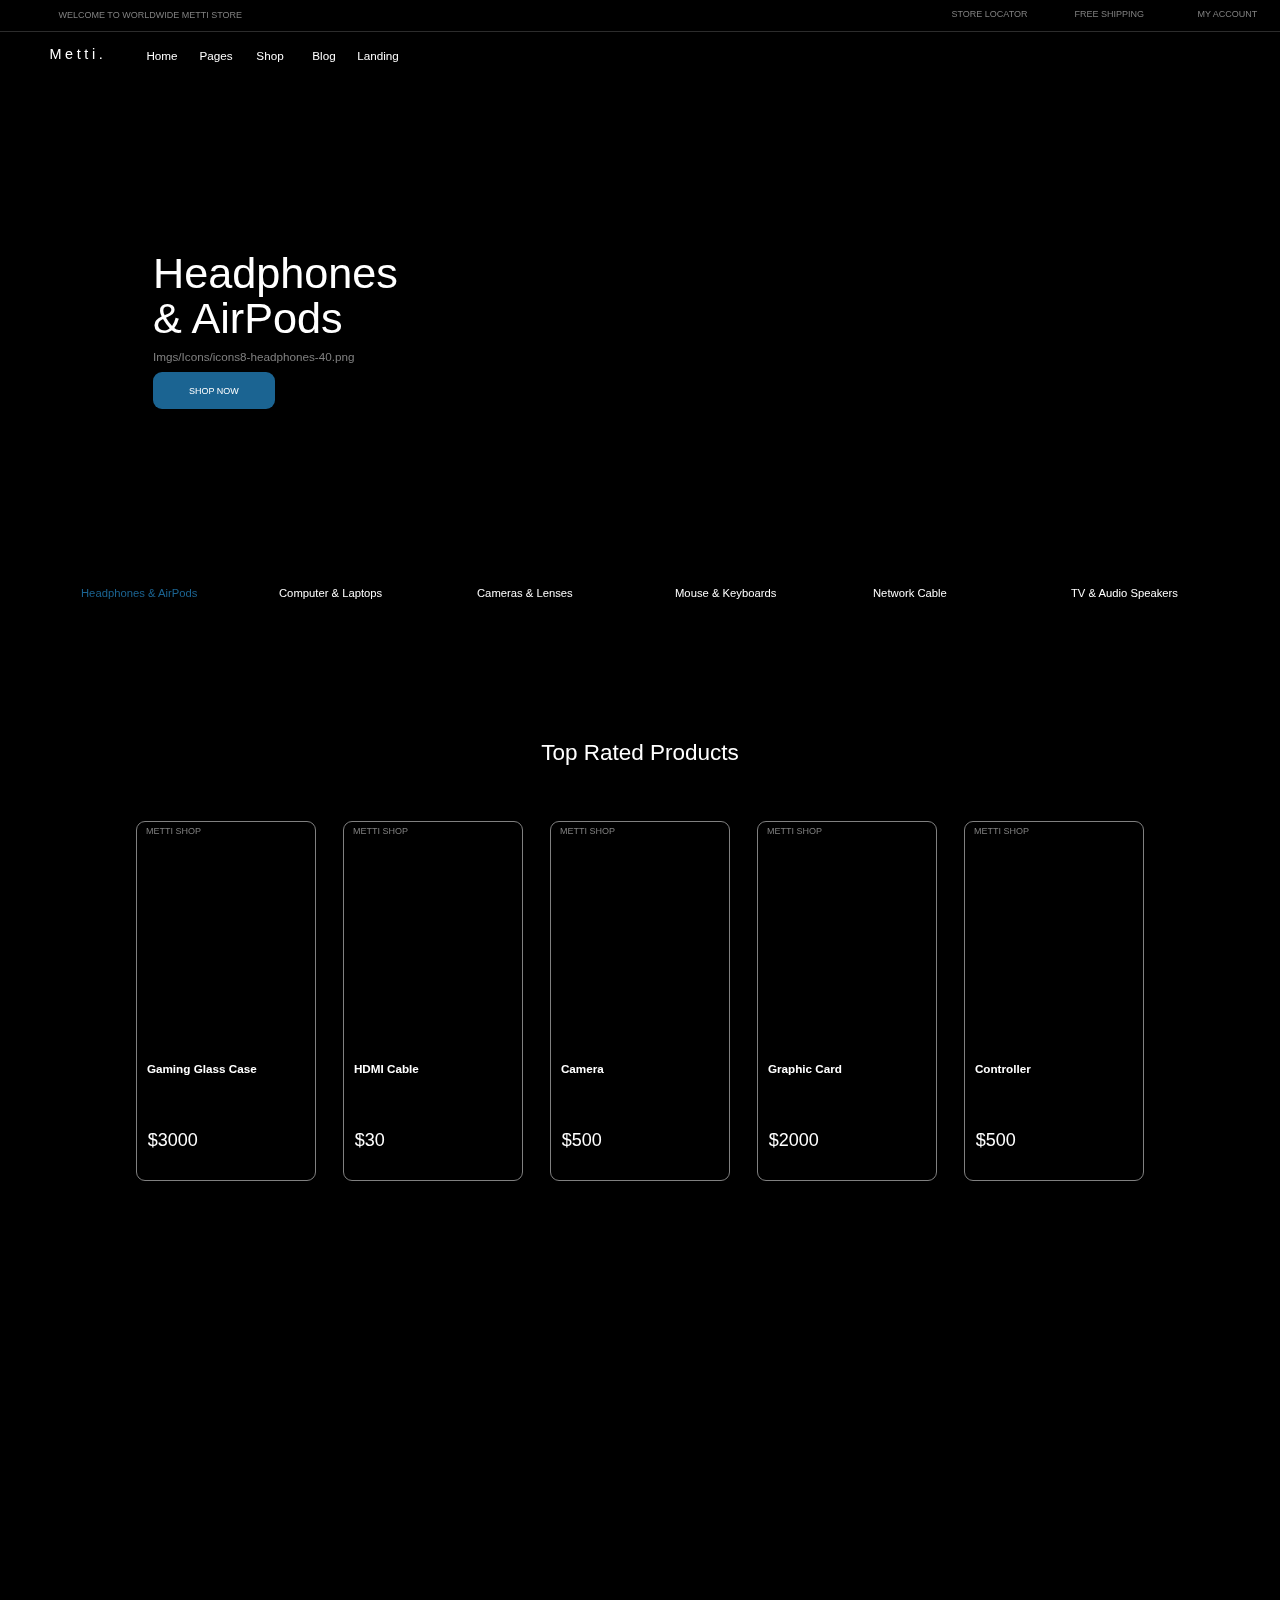
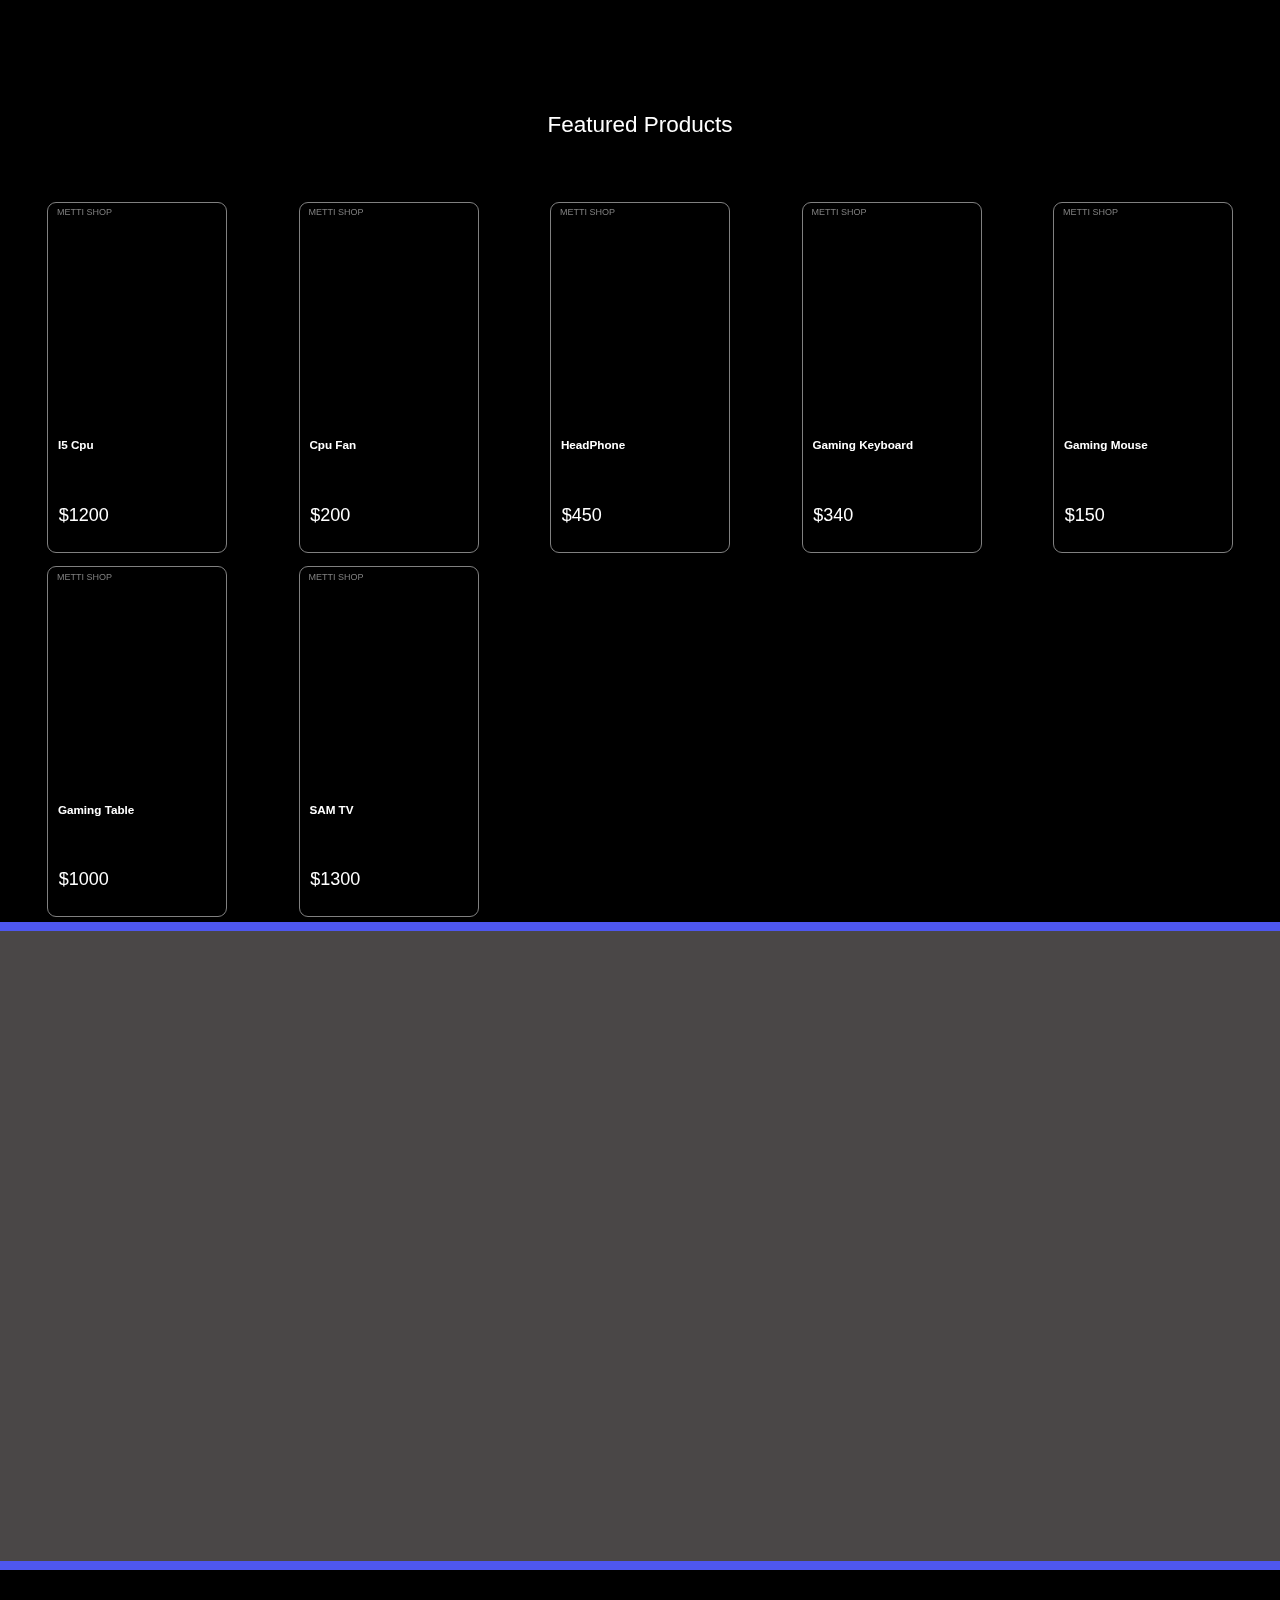
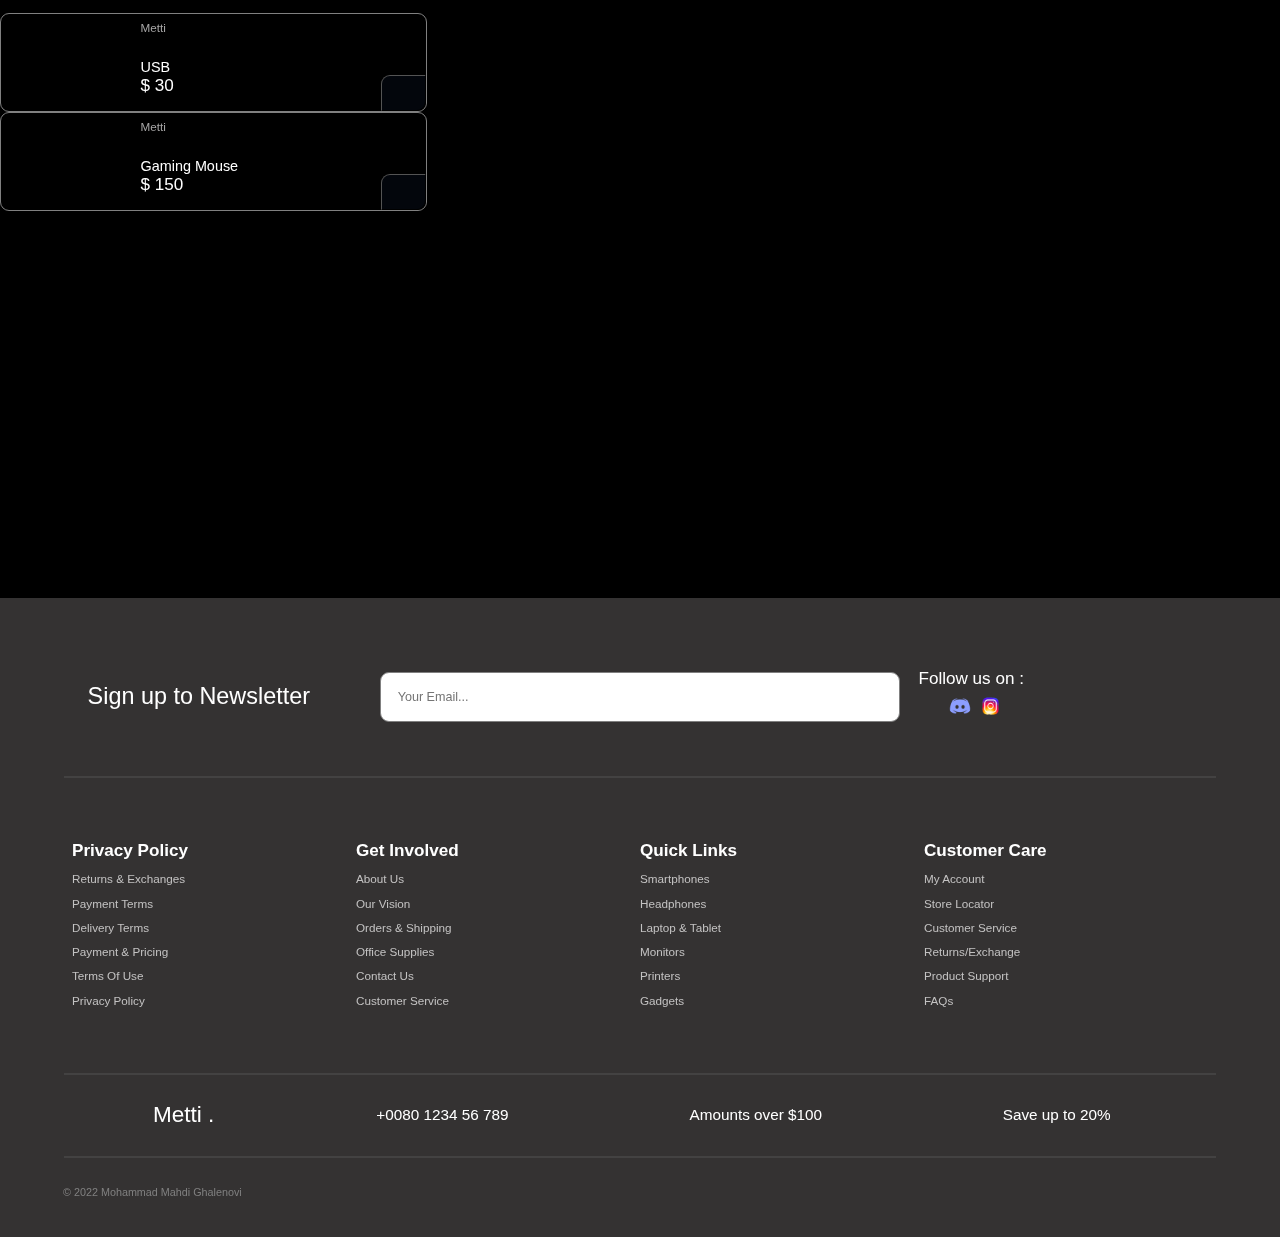
==== commit ab2ad388: "data base file added , dynamic products optimized" ====
--- a/index.html
+++ b/index.html
@@ -286,6 +286,7 @@
       </section>
       <!-- END OF FOOTER SECTION -->
     </div>
+    <script src="Js/dataBase.js"></script>
     <script src="Js/app.js"></script>
     <script src="Js/slider.js"></script>
   </body>
--- a/Styles/header.css
+++ b/Styles/header.css
@@ -162,7 +162,7 @@
   grid-gap: 1px;
   grid-template-columns: 1fr;
   grid-template-rows: repeat(5, 1fr);
-  top: 70px;
+  top: 50px;
   height: 250px;
   width: 100%;
   background-color: rgba(0, 0, 0, 0.685);
@@ -237,23 +237,19 @@
     grid-column: 1/2;
   }
 
-  .navigation-icon:nth-child(4),
-  .navigation-icon:nth-child(5) {
+  .navigation-icon:nth-child(1),
+  .navigation-icon:nth-child(2),
+  .navigation-icon:nth-child(3) {
     display: none;
   }
 
-  .navigation-icon:nth-child(1) {
+  .navigation-icon:nth-child(4) {
     grid-column: 2/3;
     grid-row: 1/1;
   }
 
-  .navigation-icon:nth-child(2) {
+  .navigation-icon:nth-child(5) {
     grid-column: 3/4;
-    grid-row: 1/1;
-  }
-
-  .navigation-icon:nth-child(3) {
-    grid-column: 4/5;
     grid-row: 1/1;
   }
 
@@ -477,3 +473,31 @@
   background-color: rgb(17, 28, 62);
   border-radius: 10px;
 }
+
+@media screen and (max-width: 780px) {
+  .user-basket-container {
+    top: 60px;
+  }
+}
+
+@media screen and (max-width: 650px) {
+  .user-basket-container {
+    width: 100%;
+  }
+}
+
+@media screen and (max-width: 350px) {
+  .basket-product {
+    display: grid;
+    grid-template-columns: 1fr 40px 65px;
+    border-radius: 10px;
+  }
+
+  .b-name {
+    font-size: 10px;
+  }
+
+  .b-price {
+    font-size: 10px;
+  }
+}
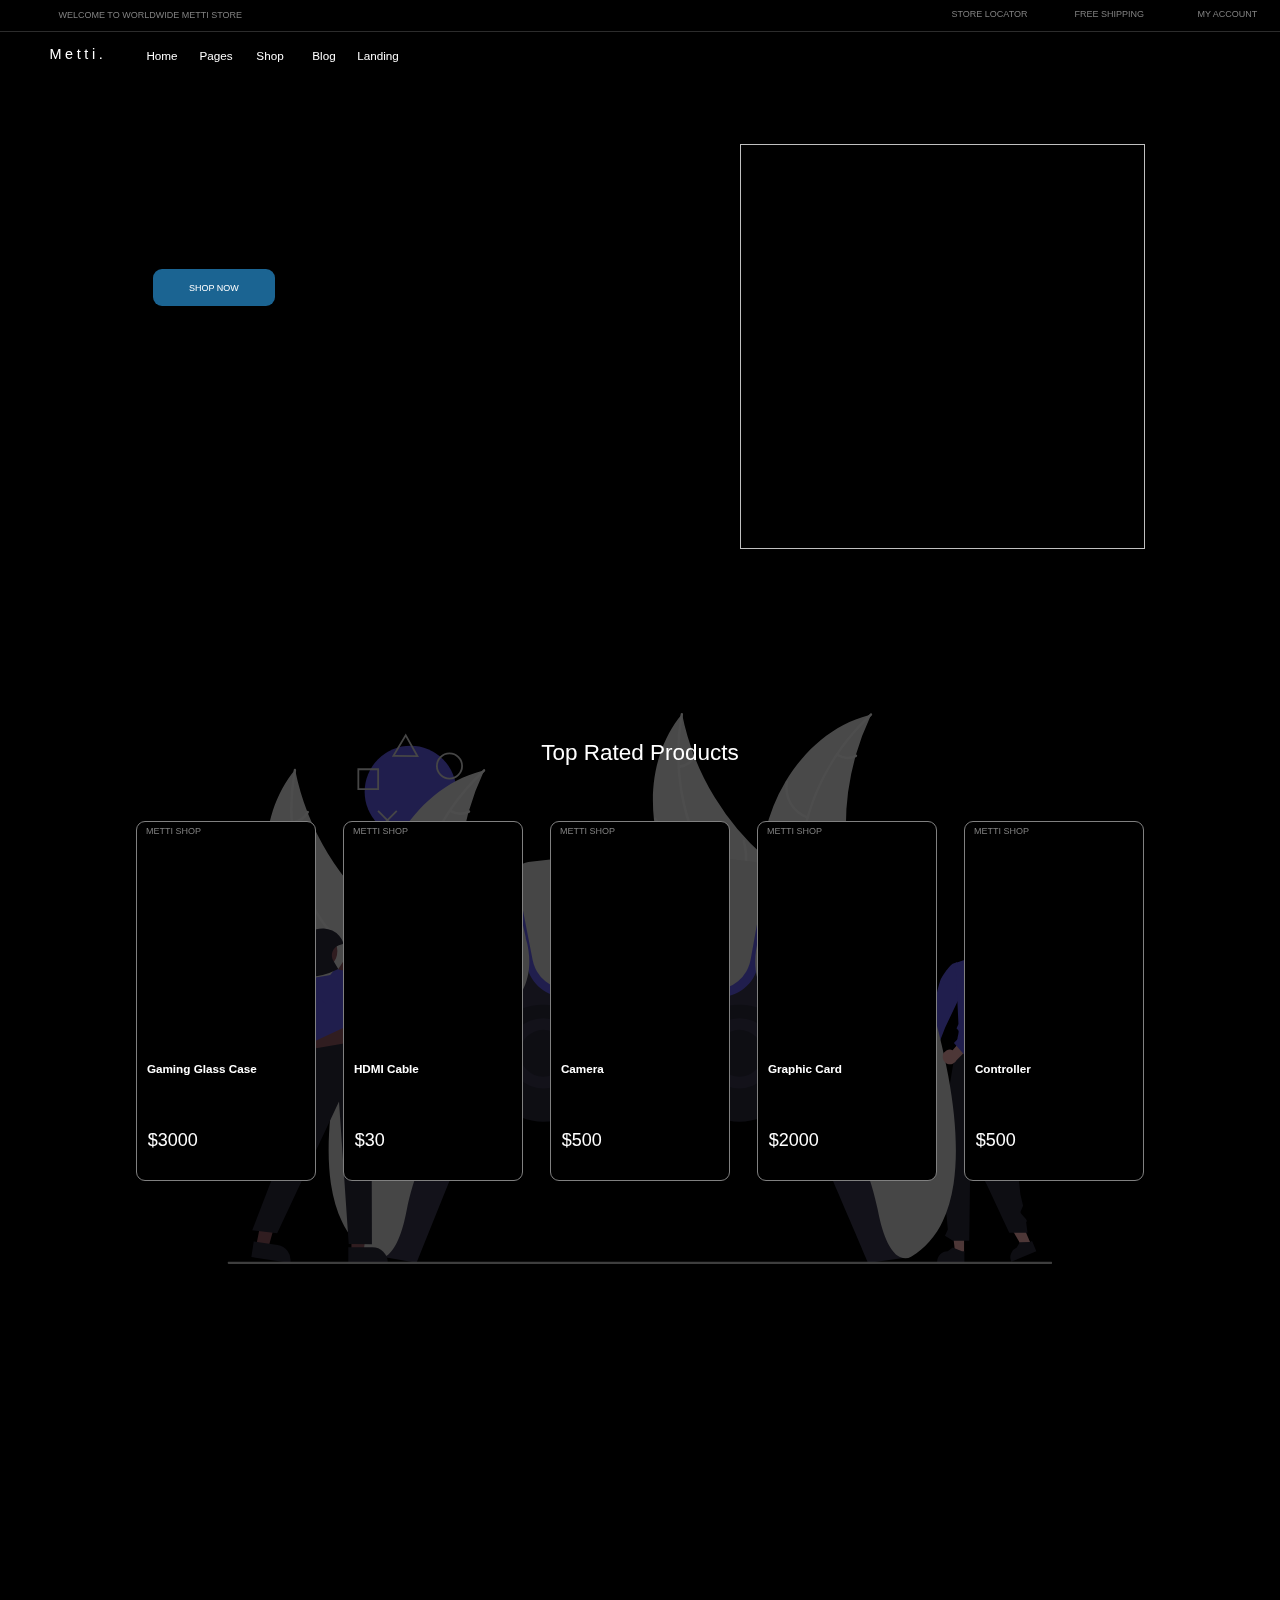
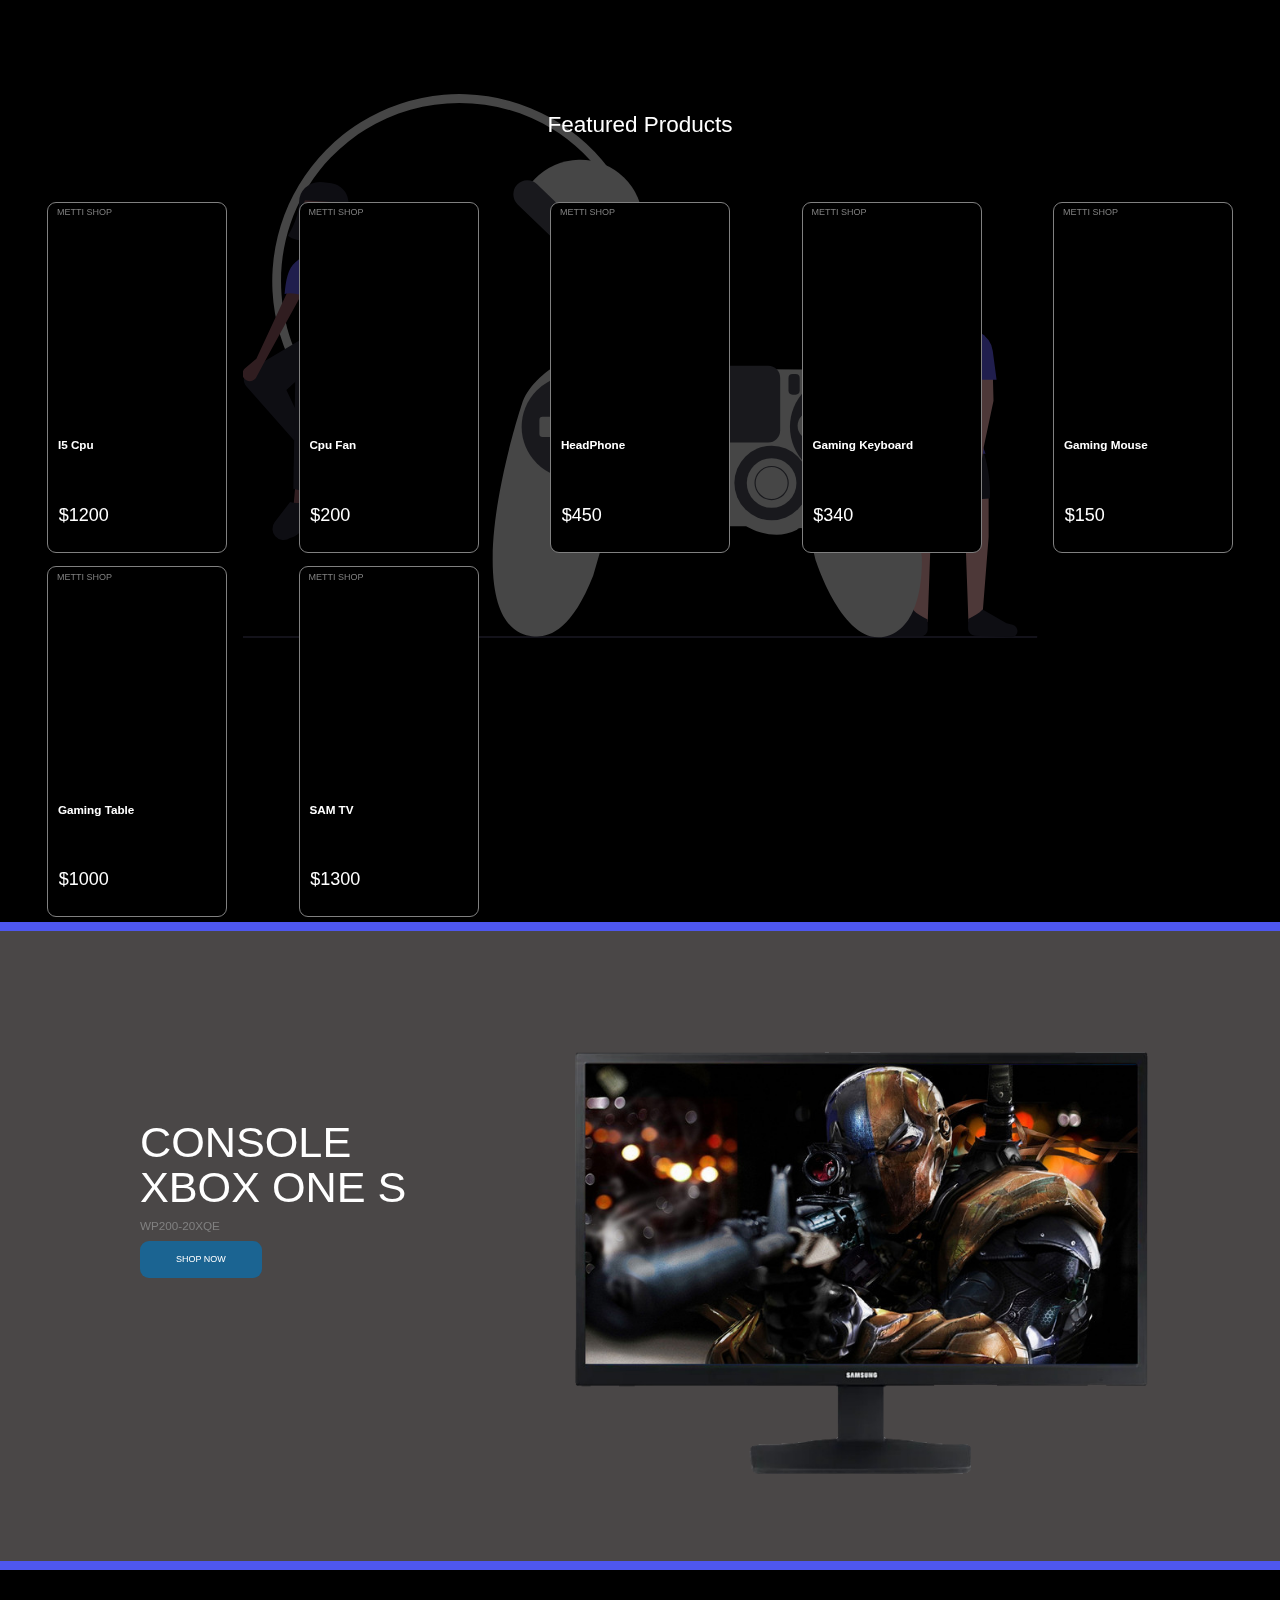
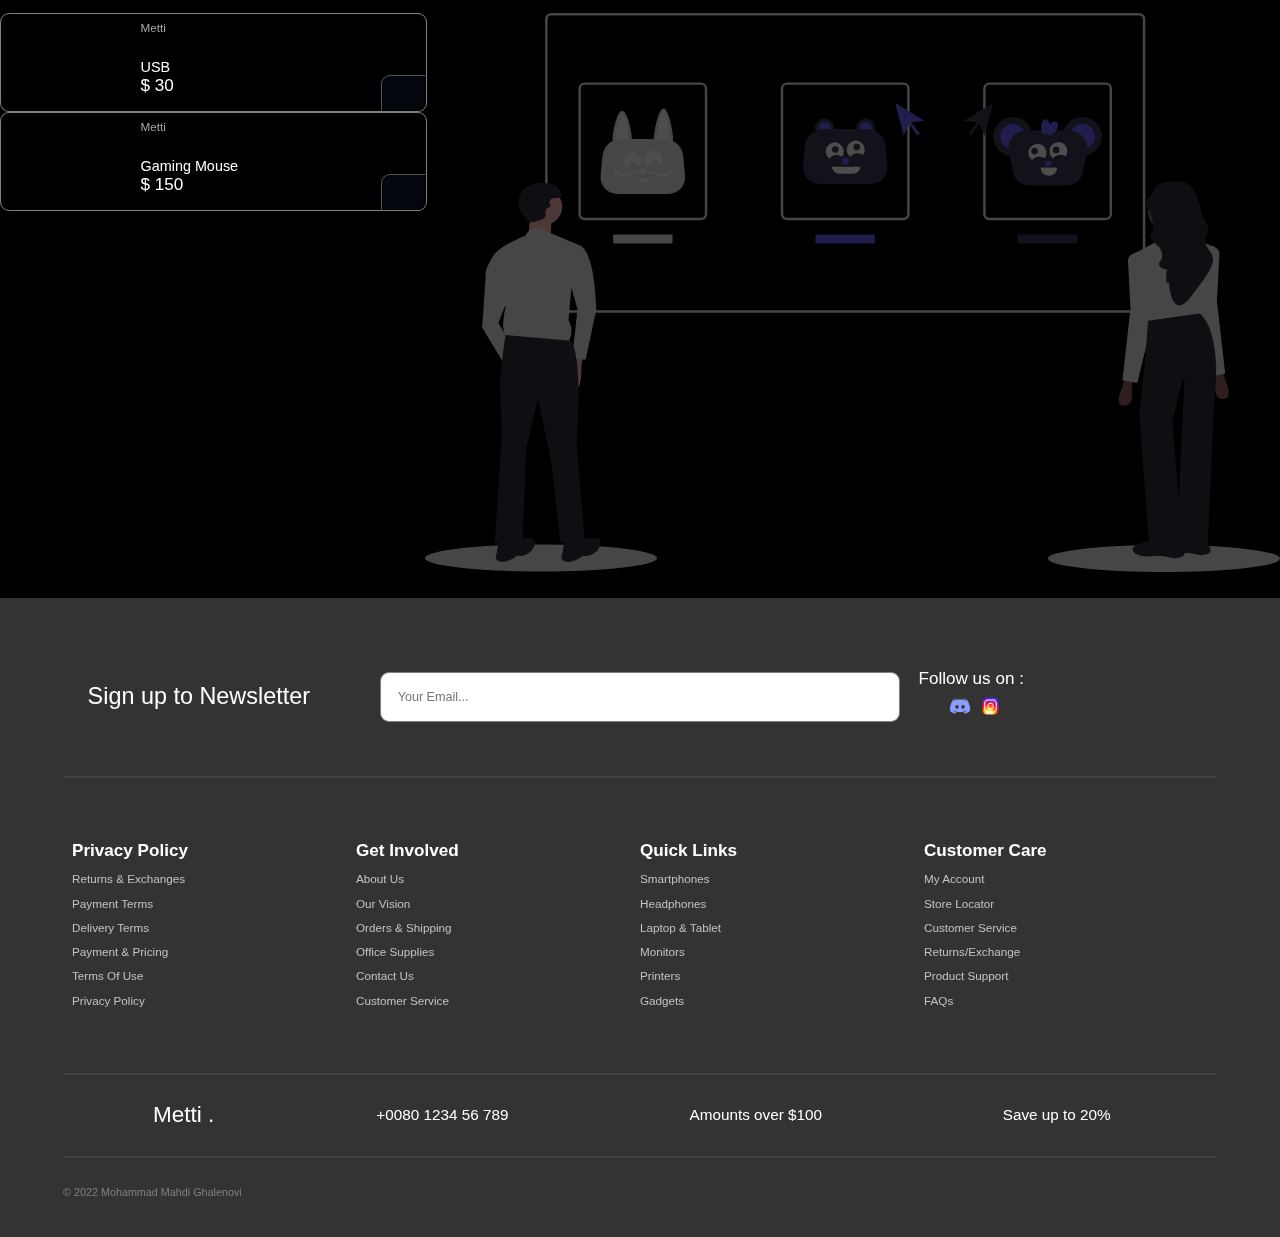
==== commit 097d0499: "illustrations added" ====
--- a/index.html
+++ b/index.html
@@ -113,6 +113,9 @@
       <!-- TOP RATED PRODUCTS -->
       <section class="top-rated-products">
         <div class="top-rated-title">Top Rated Products</div>
+        <div class="illustration">
+          <img src="imgs/illustrations/undraw_gaming_re_cma2.svg" alt="">
+        </div>
       </section>
       <!--  END  OF TOP RATED PRODUCTS -->
       <!-- TOP RATED BANNER -->
@@ -140,6 +143,9 @@
       <!--  FEATURED PRODUCTS  -->
       <section class="featured-products">
         <div class="featured-title">Featured Products</div>
+        <div class="illustration">
+          <img src="imgs/illustrations/undraw_video_game_night_8h8m.svg" alt="">
+        </div>
       </section>
       <!--  END OF FEATURED PRODUCTS  -->
       <!-- BIG BANNER -->
@@ -155,6 +161,9 @@
       <!-- GRID PRODUCTS  -->
       <div class="recently-products">
         <div class="recently-title">Recently Products</div>
+        <div class="illustration recently-illustration">
+          <img src="imgs/illustrations/undraw_select_player_64ca.svg" alt="">
+        </div>
       </div>
       <!-- END OF GRID PRODUCTS  -->
       <!-- TRIPLET BANNERS -->
--- a/Styles/main.css
+++ b/Styles/main.css
@@ -41,3 +41,18 @@
   grid-auto-rows: 150px;
   z-index: 99;
 }
+
+.illustration {
+  position: absolute;
+  z-index: -1;
+  height: 200px;
+  left: 50%;
+  transform: translate(-50%);
+  opacity: 0.3;
+}
+
+.recently-illustration {
+  left: auto;
+  transform: translate(0%); 
+  right: 0;
+}--- a/Styles/header.css
+++ b/Styles/header.css
@@ -111,6 +111,12 @@
 
 .top-navigation-container li:hover {
   background-color: rgba(193, 193, 193, 0.354);
+}
+
+.top-navigation-container li a {
+  text-decoration: none;
+  color: white;
+  
 }
 
 .navigation-icons-container {
--- a/Styles/slider.css
+++ b/Styles/slider.css
@@ -7,7 +7,7 @@
   width: 100%;
   background-size: cover;
   background-position: center;
-  /* background-image: url(../Imgs/backiee-88593-landscape.jpg); */
+  background-image: url(../Imgs/backiee-88593-landscape.jpg);
   background-color: black;
   overflow-x: hidden;
 }
--- a/Styles/top-rated-row.css
+++ b/Styles/top-rated-row.css
@@ -76,7 +76,7 @@
   grid-template-columns: repeat(2, 1fr);
   grid-template-rows: 1fr 40px 1fr;
   background-size: cover;
-  background-image: url(../imgs/wallpaperflare.com_wallpaper_2.jpg);
+  background-image: url(../Imgs/twin-banner.jpg);
   color: white;
   border-radius: 10px;
   padding: 37px;
--- a/Styles/bigBanner.css
+++ b/Styles/bigBanner.css
@@ -9,10 +9,11 @@
   overflow: hidden;
   position: relative;
   bottom: 40px;
-  background-image: url(../Imgs/Wallpaper_4K3D_8214.jpg);
+  background-image: url(../Imgs/big-banner.jpg);
   background-position: center;
   background-size: cover;
   box-shadow: 10px 0px 0px 10px #4e57ef;
+  z-index: 99;
 }
 
 .big-banner .big-banner-img {
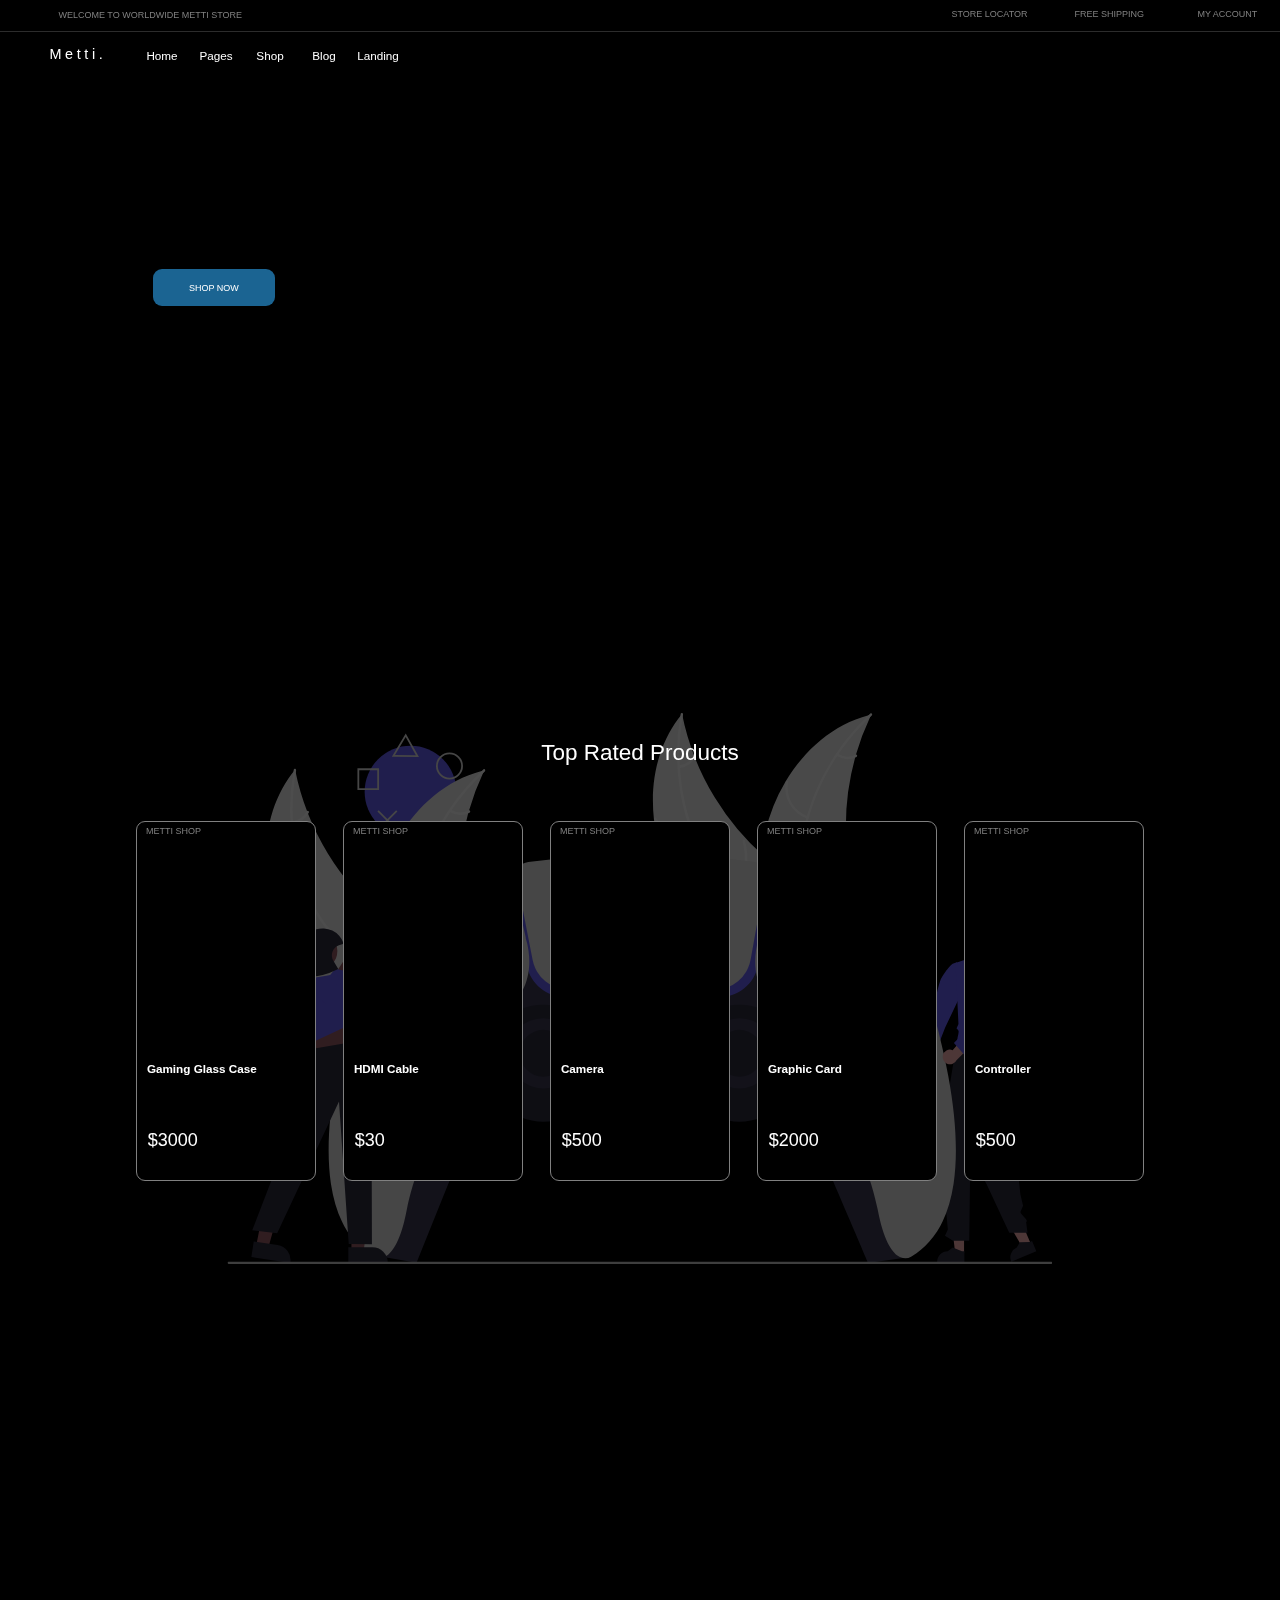
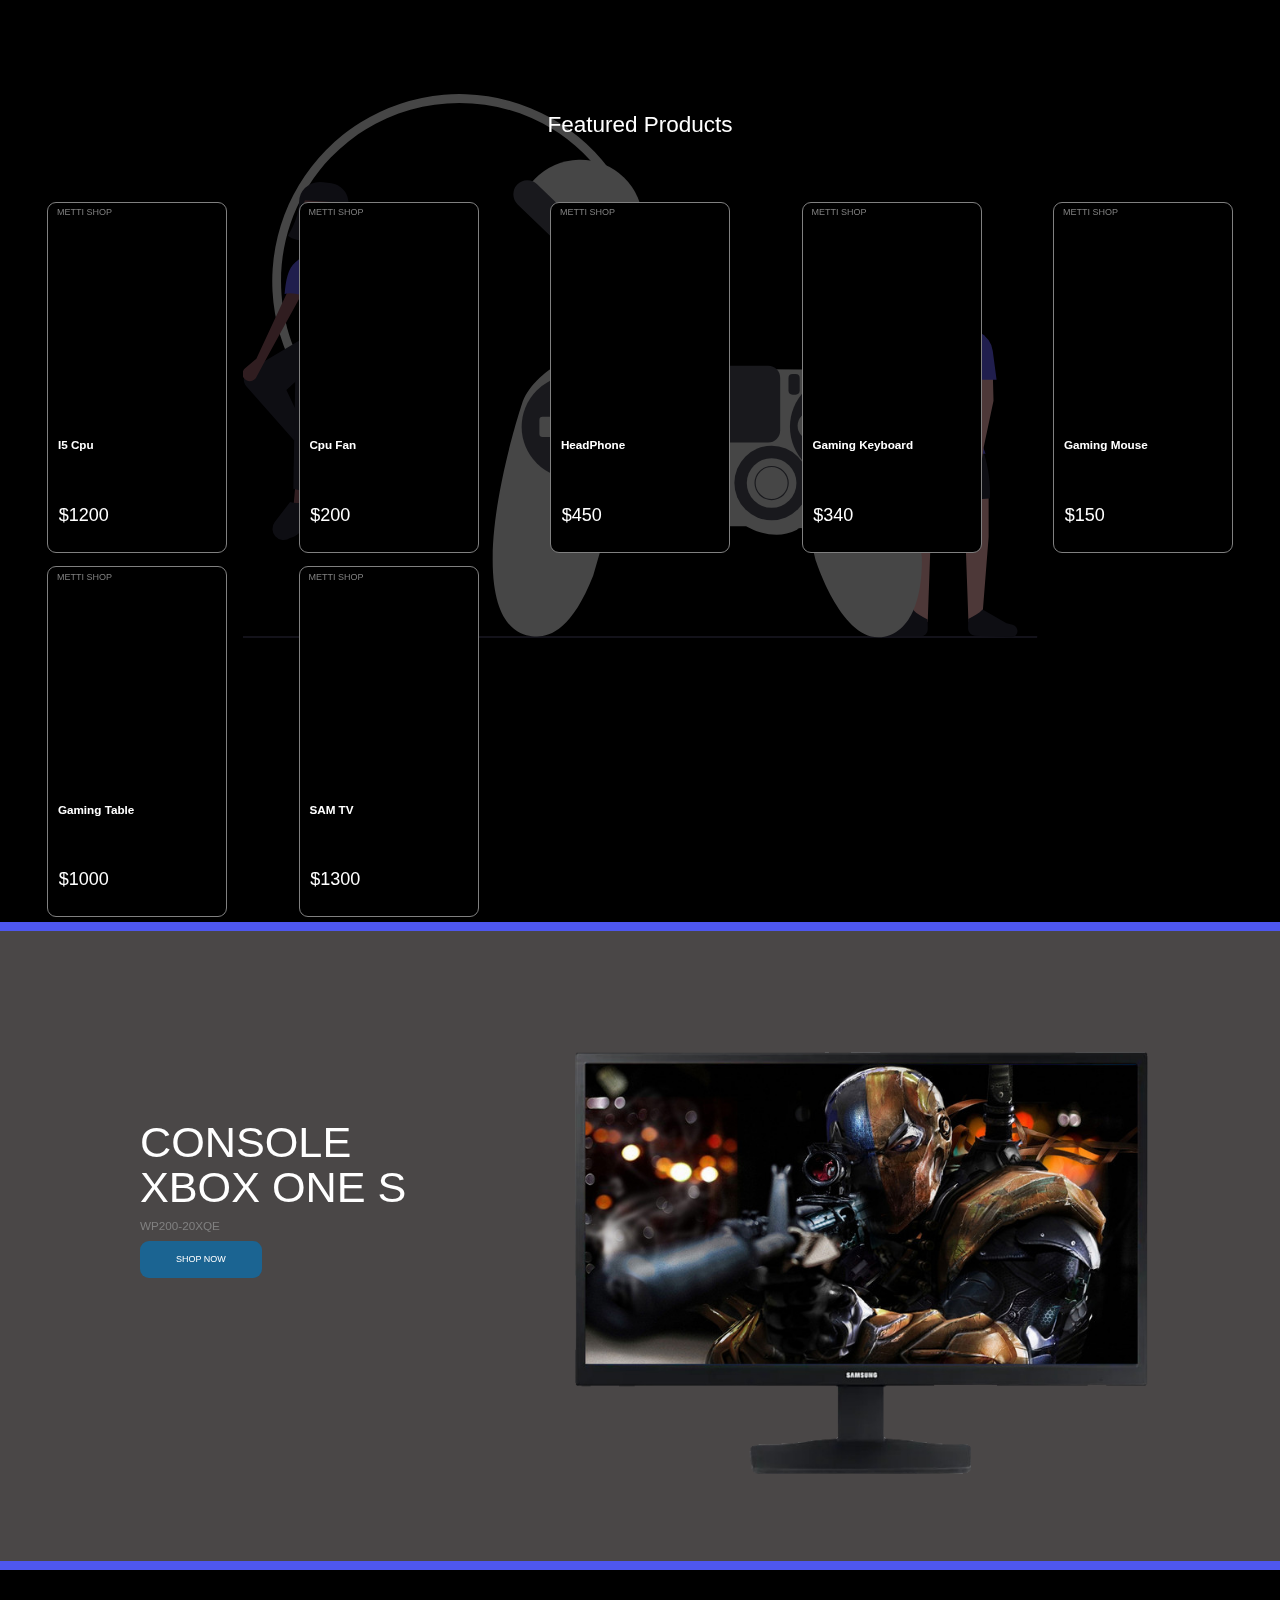
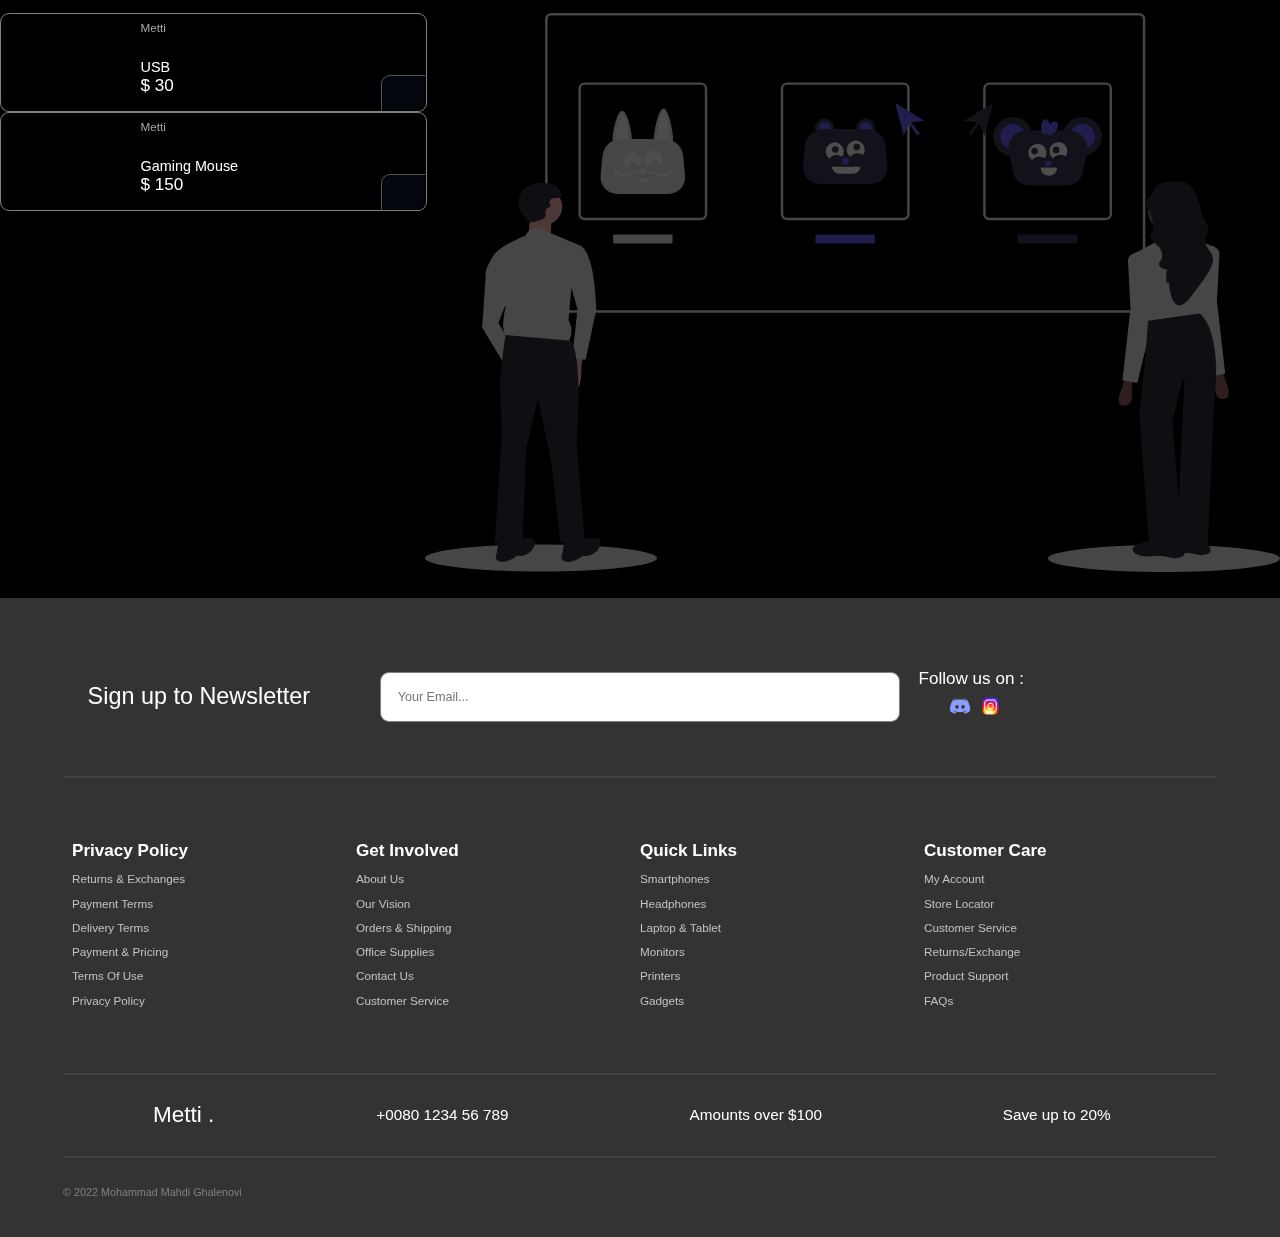
==== commit 73c0c68b: "header icons fixed" ====
--- a/index.html
+++ b/index.html
@@ -54,9 +54,6 @@
         <li>Blog</li>
         <li>Landing</li>
         <div class="navigation-icons-container">
-          <div class="navigation-icon"></div>
-          <div class="navigation-icon"></div>
-          <div class="navigation-icon"></div>
           <div class="navigation-icon"></div>
           <div class="navigation-icon basket-btn"></div>
           <button class="ham-menu-btn">///</button>
--- a/Styles/header.css
+++ b/Styles/header.css
@@ -116,12 +116,12 @@
 .top-navigation-container li a {
   text-decoration: none;
   color: white;
-  
 }
 
 .navigation-icons-container {
-  display: grid;
-  grid-template-columns: repeat(5, 50px);
+  display: flex;
+  justify-content: end;
+  padding: 0 1rem;
   grid-column: -1/-2;
   grid-row: 1fr;
   cursor: pointer;
@@ -137,24 +137,16 @@
   background-size: 90%;
 }
 
-.navigation-icon:nth-child(5) {
+.navigation-icons-container  div {
+  margin: 0 1rem;
+}
+
+.navigation-icon:nth-child(2) {
   background-image: url(../Imgs/Icons/icons8-shopping-cart-40.png);
 }
 
-.navigation-icon:nth-child(4) {
-  background-image: url(../Imgs/Icons/icons8-melting-heart-40.png);
-}
-
-.navigation-icon:nth-child(3) {
+.navigation-icon:nth-child(1) {
   background-image: url(../Imgs/Icons/icons8-user-40.png);
-}
-
-.navigation-icon:nth-child(2) {
-  background-image: url(../Imgs/Icons/icons8-circular-arrows-40.png);
-}
-
-.navigation-icon:nth-child(1) {
-  /* background-image: url(../Imgs/Icons/icons8-search-40.png); */
 }
 /* ham menu */
 
@@ -168,7 +160,7 @@
   grid-gap: 1px;
   grid-template-columns: 1fr;
   grid-template-rows: repeat(5, 1fr);
-  top: 50px;
+  top: 60px;
   height: 250px;
   width: 100%;
   background-color: rgba(0, 0, 0, 0.685);
@@ -227,6 +219,12 @@
   }
 }
 
+@media screen and (min-width: 780px) {
+  .ham-menu {
+    display: none;
+  }
+}
+
 @media screen and (max-width: 780px) {
   .welcome-nav {
     display: none;
@@ -240,7 +238,16 @@
 
   .ham-menu-btn {
     display: block;
+    width: 50%;
     grid-column: 1/2;
+  }
+
+  .navigation-icons-container .navigation-icon {
+    display: none;
+  }
+
+  .navigation-icons-container {
+    padding: 0;
   }
 
   .navigation-icon:nth-child(1),
@@ -262,23 +269,11 @@
   .top-navigation-container li {
     display: none;
   }
-
-  .navigation-icons-container {
-    grid-template-columns: repeat(4, 60px);
-    float: right;
-    direction: rtl;
-  }
 }
 
 @media screen and (max-width: 530px) {
   .top-main-title {
     padding-left: 20px;
-  }
-}
-
-@media screen and (max-width: 370px) {
-  .navigation-icons-container {
-    grid-template-columns: repeat(4, 1fr);
   }
 }
 
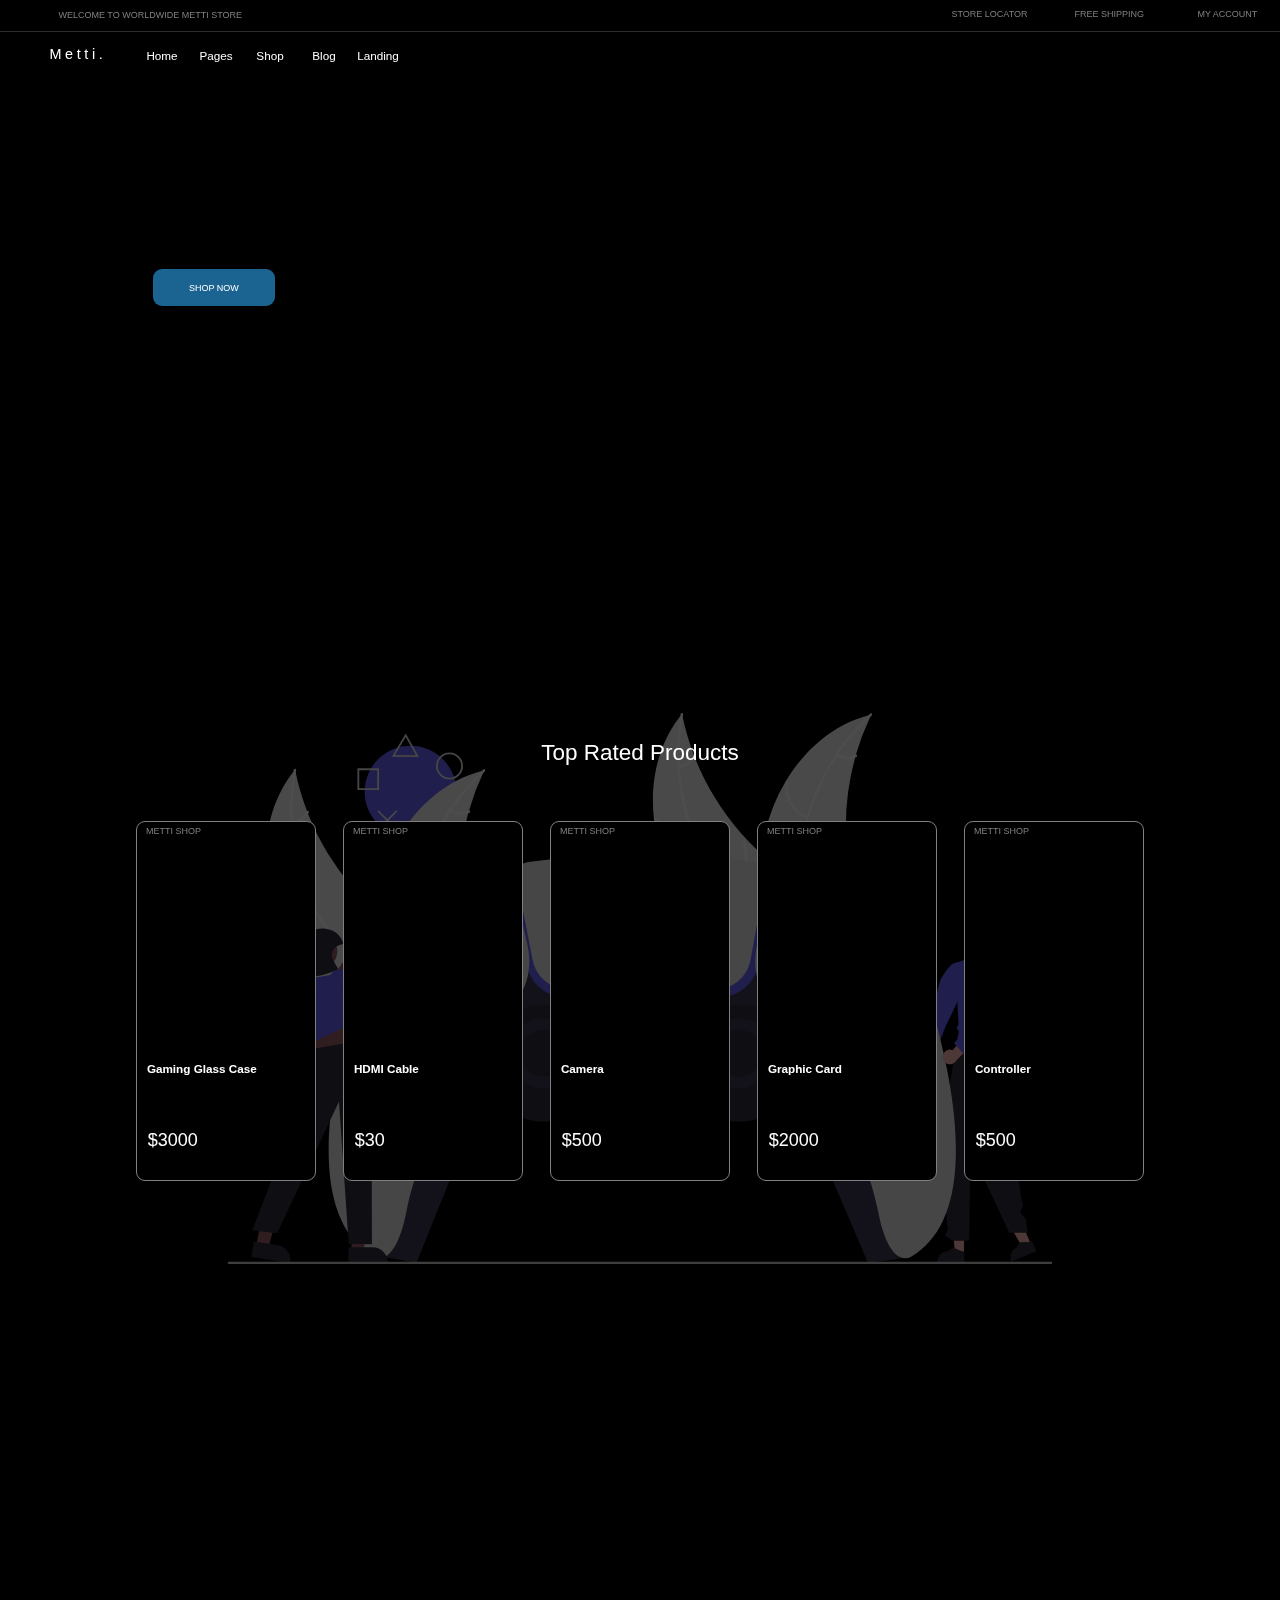
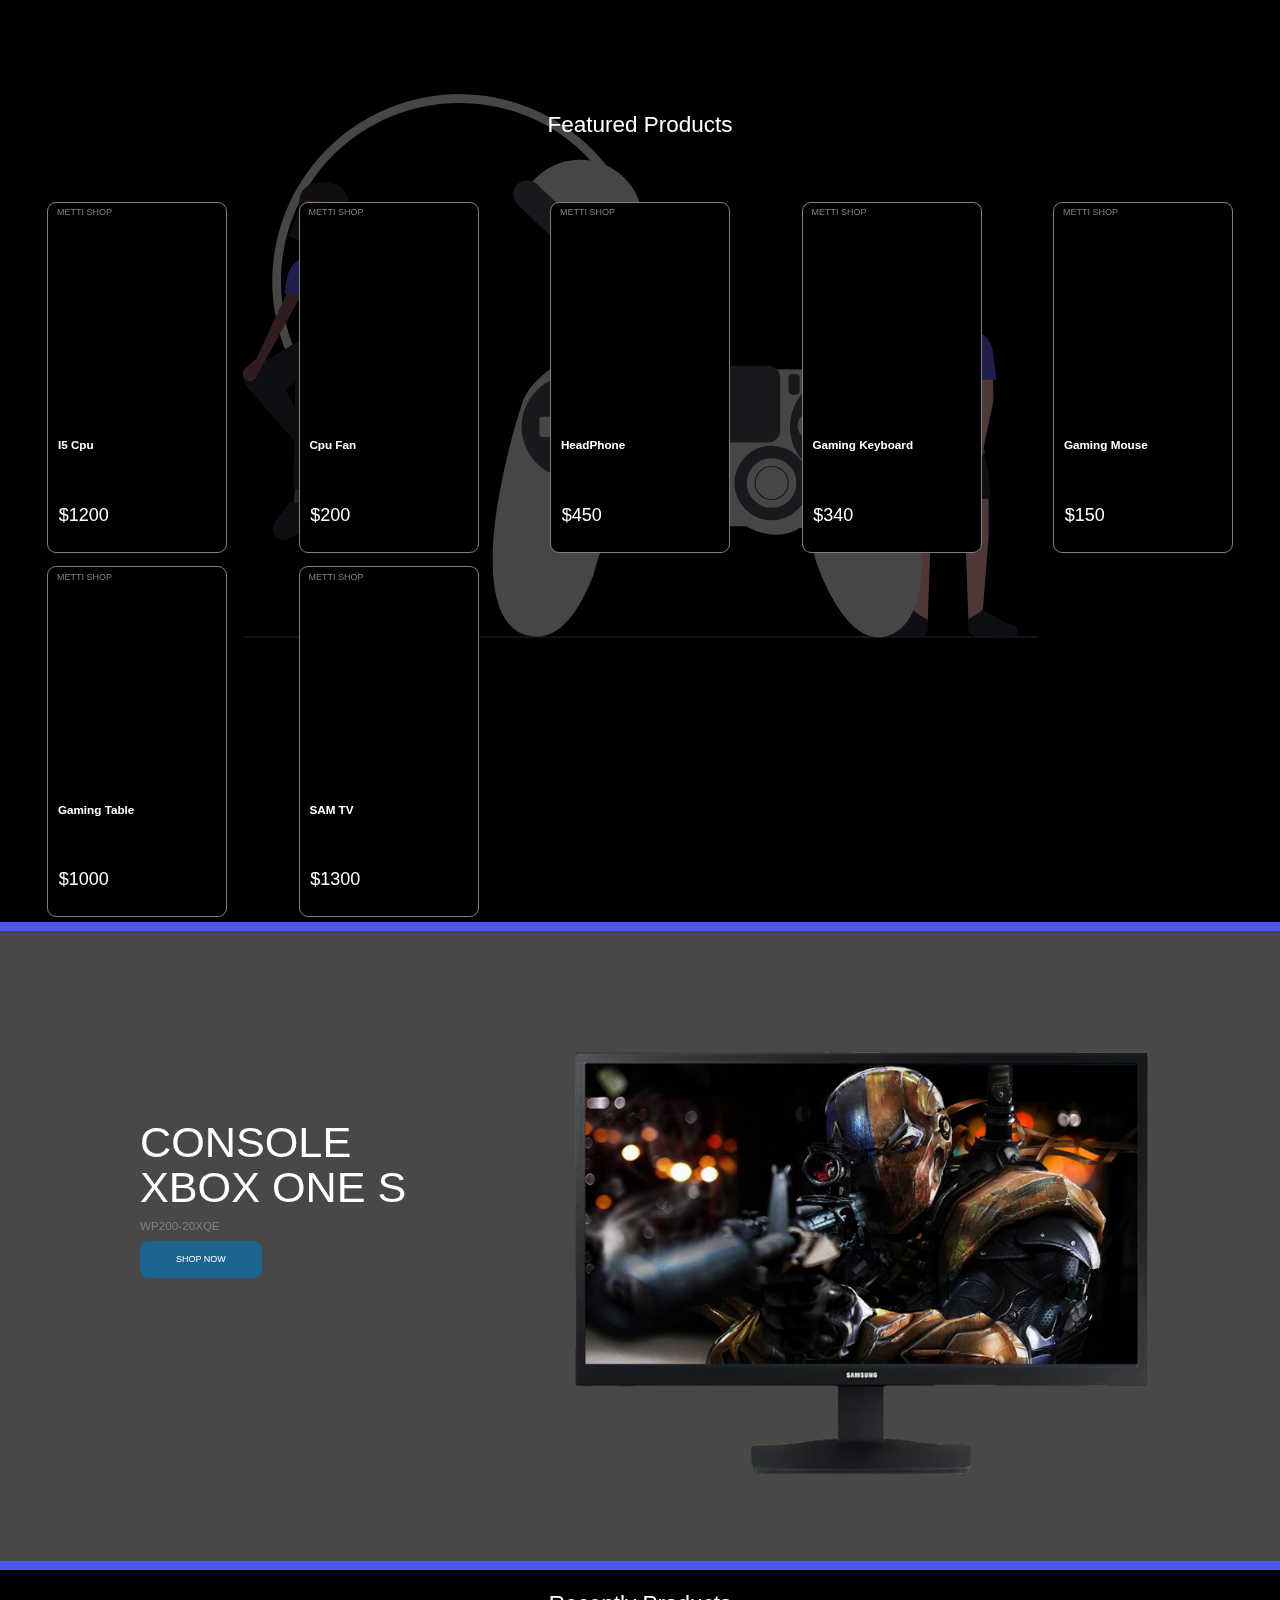
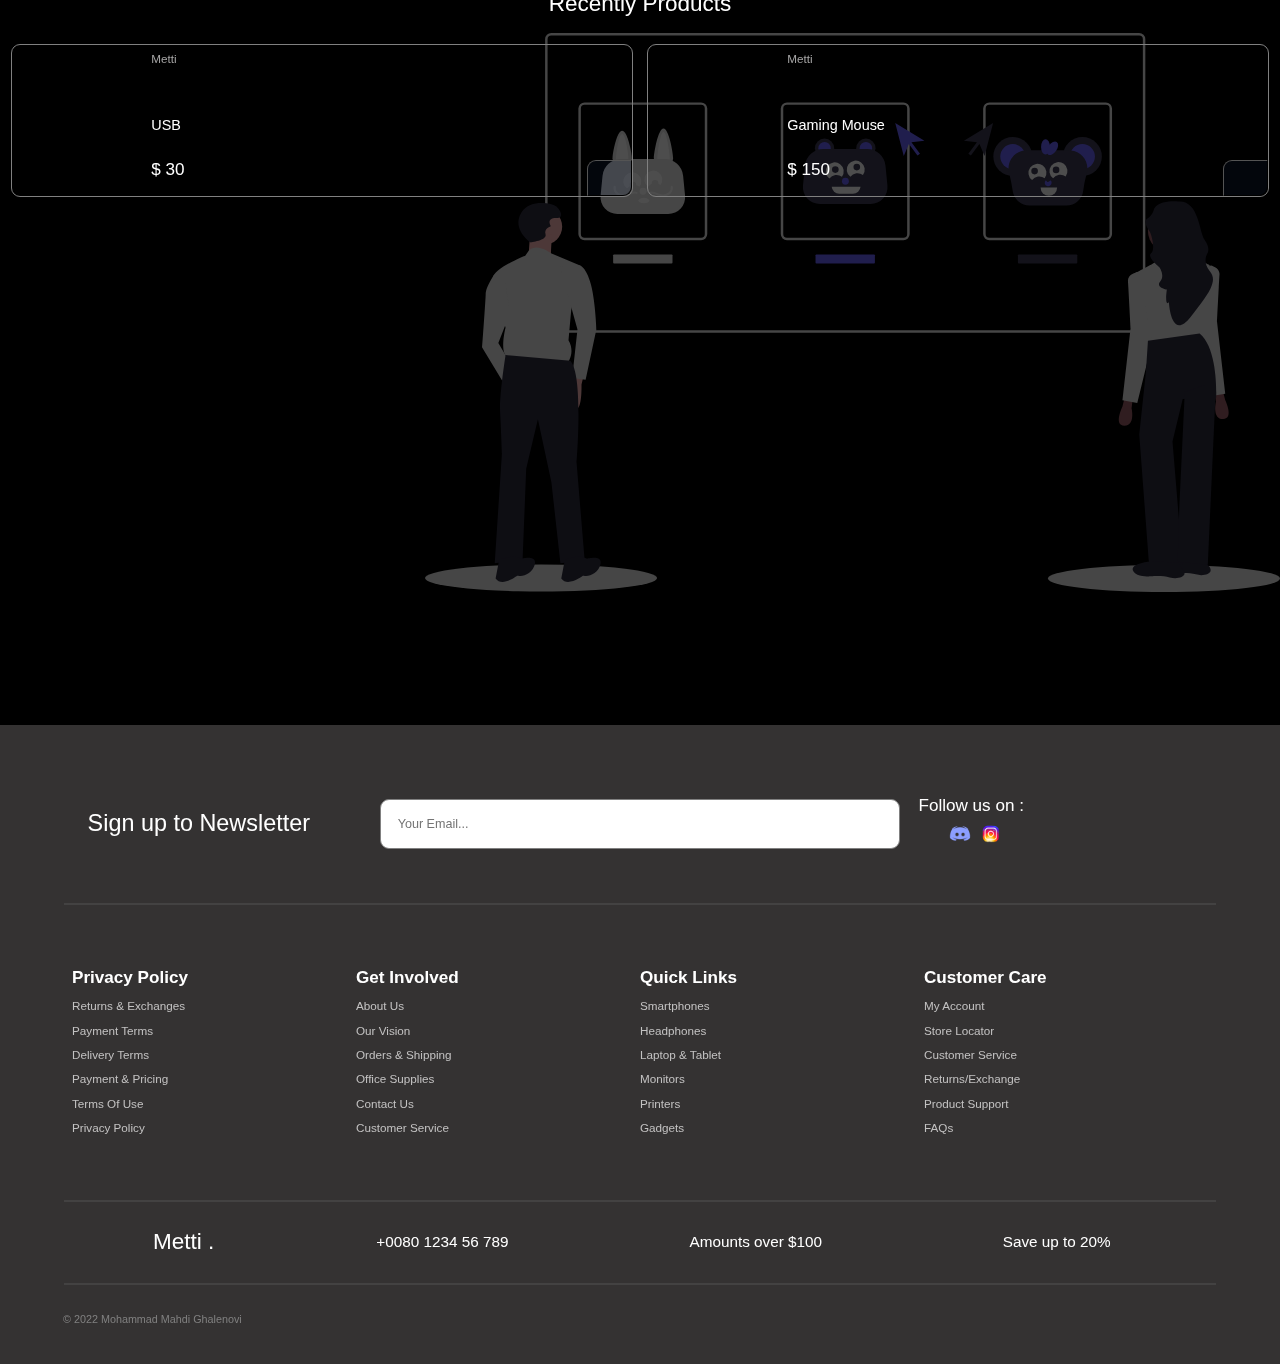
==== commit 3e887385: "file locations changed" ====
--- a/index.html
+++ b/index.html
@@ -5,17 +5,17 @@
     <meta http-equiv="X-UA-Compatible" content="IE=edge" />
     <meta name="viewport" content="width=device-width, initial-scale=1.0" />
     <title>Shop Landing</title>
-    <link rel="stylesheet" href="Styles/main.css" />
-    <link rel="stylesheet" href="Styles/product.css" />
-    <link rel="stylesheet" href="Styles/header.css" />
-    <link rel="stylesheet" href="Styles/slider.css" />
-    <link rel="stylesheet" href="Styles/top-rated-row.css" />
-    <link rel="stylesheet" href="Styles/featured-products.css" />
-    <link rel="stylesheet" href="Styles/bigBanner.css" />
-    <link rel="stylesheet" href="Styles/recently-row.css" />
-    <link rel="stylesheet" href="Styles/recently-prodcut.css" />
-    <link rel="stylesheet" href="Styles/triple-banners.css" />
-    <link rel="stylesheet" href="Styles/footer.css" />
+    <link rel="stylesheet" href="Styles/mainStyles/main.css" />
+    <link rel="stylesheet" href="Styles/mainStyles/product.css" />
+    <link rel="stylesheet" href="Styles/mainStyles/header.css" />
+    <link rel="stylesheet" href="Styles/mainStyles/slider.css" />
+    <link rel="stylesheet" href="Styles/mainStyles/top-rated-row.css" />
+    <link rel="stylesheet" href="Styles/mainStyles/featured-products.css" />
+    <link rel="stylesheet" href="Styles/mainStyles/bigBanner.css" />
+    <link rel="stylesheet" href="Styles/mainStyles/recently-row.css" />
+    <link rel="stylesheet" href="Styles/mainStyles/recently-prodcut.css" />
+    <link rel="stylesheet" href="Styles/mainStyles/triple-banners.css" />
+    <link rel="stylesheet" href="Styles/mainStyles/footer.css" />
     <link
       rel="stylesheet"
       href="https://cdnjs.cloudflare.com/ajax/libs/font-awesome/4.7.0/css/font-awesome.min.css"
--- a/Styles/mainStyles/main.css
+++ b/Styles/mainStyles/main.css
@@ -0,0 +1,58 @@
+* {
+  margin: 0;
+  padding: 0;
+  box-sizing: border-box;
+  font-family: "Segoe UI", Tahoma, Geneva, Verdana, sans-serif;
+}
+
+body {
+  background-color: black;
+  overflow-x: hidden;
+  zoom: 90%;
+}
+
+.main-container {
+  display: grid;
+  position: absolute;
+  grid-template-rows: 35px 57px 1fr 1fr 1fr 1fr 1fr 1fr 1fr;
+  /* top navigation  slider top-rated-row  banners featured-products big-banner trend-products */
+  grid-template-columns: repeat(3, 1fr);
+  width: 100%;
+  height: 100%;
+  z-index: 5;
+}
+
+.prevent-select {
+  -webkit-user-select: none; /* Safari */
+  -ms-user-select: none; /* IE 10 and IE 11 */
+  user-select: none; /* Standard syntax */
+}
+
+.user-basket {
+  position: fixed;
+  width: 200px;
+  left: 10px;
+  top: 50%;
+  transform: translateY(-50%);
+  background-color: white;
+  display: grid;
+  grid-gap: 10px;
+  grid-template-columns: 1fr;
+  grid-auto-rows: 150px;
+  z-index: 99;
+}
+
+.illustration {
+  position: absolute;
+  z-index: -1;
+  height: 200px;
+  left: 50%;
+  transform: translate(-50%);
+  opacity: 0.3;
+}
+
+.recently-illustration {
+  left: auto;
+  transform: translate(0%); 
+  right: 0;
+}--- a/Styles/mainStyles/product.css
+++ b/Styles/mainStyles/product.css
@@ -0,0 +1,109 @@
+.product-card {
+  display: grid;
+  position: relative;
+  margin: 100px auto;
+  height: 100%;
+  background-color: rgb(0, 0, 0);
+  grid-template-columns: 1fr;
+  grid-template-rows: 1fr 195px 60px repeat(1, 1fr) 0;
+  transition: 0.5s ease;
+  width: 200px;
+  border-radius: 10px;
+  border: 1px solid gray;
+  color: white;
+  overflow: hidden;
+}
+
+.static-title {
+  position: relative;
+  align-self: center;
+  font-size: 10px;
+  color: rgb(202, 197, 197);
+  padding: 0 10px;
+}
+
+.product-card p {
+  position: absolute;
+  color: gray;
+  font-size: 10px;
+  padding-left: 10px;
+  top: 5px;
+}
+
+.product-card-title {
+  font-size: 13px;
+  font-weight: bold;
+  padding: 0 11px;
+  padding-right: 25px;
+  cursor: pointer;
+  transition: 0.4s;
+}
+
+.product-card-title:hover {
+  color: rgb(56, 106, 212);
+}
+
+.product-card-img {
+  background-position: center;
+  background-repeat: no-repeat;
+  background-size: 90%;
+  cursor: pointer;
+  transition: 0.3s;
+}
+
+/* .product-card-img:hover {
+  scale: 1.04;
+} */
+
+.product-card-price {
+  align-self: center;
+  font-size: 20px;
+  padding: 0 12px;
+  padding-bottom: 15px;
+}
+
+.product-icon {
+  position: absolute;
+  border-radius: 50%;
+  width: 23px;
+  height: 23px;
+  background-size: 80%;
+  background-position: center;
+  background-repeat: no-repeat;
+  cursor: pointer;
+  z-index: 99;
+}
+
+.heart-icon {
+  top: 13px;
+  right: 13px;
+  background-image: url(../Imgs/Icons/icons8-melting-heart-40.png);
+}
+
+.basket-icon {
+  bottom: 20px;
+  right: 15px;
+  background-image: url(../Imgs/Icons/icons8-shopping-cart-40.png);
+  z-index: 99;
+}
+
+/* product  hover */
+
+.product-card:hover {
+  grid-template-rows: 1fr 195px 60px repeat(1, 1fr) 60px;
+}
+
+.add-product {
+  background: rgb(38, 83, 179);
+  border-bottom-left-radius: 10px;
+  border-bottom-right-radius: 10px;
+  line-height: 60px;
+  padding: 0 10px;
+  cursor: pointer;
+  font-size: 14px;
+  transition: 0.4s;
+}
+
+.add-product:hover {
+  background: rgba(22, 115, 172, 0.968);
+}
--- a/Styles/mainStyles/header.css
+++ b/Styles/mainStyles/header.css
@@ -0,0 +1,504 @@
+.welcome-nav {
+  position: relative;
+  grid-row: 1/2;
+  grid-column: 1/-1;
+  background-color: rgba(0, 0, 0, 0.486);
+  border-bottom: 0.9px solid rgba(128, 128, 128, 0.34);
+  z-index: 6;
+}
+
+.welcome-nav .welcome-text p {
+  color: gray;
+  font-size: 10px;
+  line-height: 34px;
+  padding-left: 65px;
+}
+
+.wel-icon {
+  position: absolute;
+  height: 20px;
+  width: 20px;
+  border-radius: 50%;
+  top: 50%;
+  left: 40px;
+  transform: translate(0, -50%);
+  background-position: center;
+  background-size: 90%;
+}
+
+/* icons */
+.top-wel-icons {
+  display: grid;
+  grid-gap: 10px;
+  grid-template-columns: repeat(3, 1fr);
+  position: absolute;
+  top: 0;
+  right: 0;
+  width: 400px;
+  height: 100%;
+}
+
+.top-wel-icons .top-icons {
+  position: relative;
+  font-size: 10px;
+  line-height: 33px;
+  color: gray;
+  cursor: pointer;
+}
+
+.top-wel-icons .icon {
+  position: absolute;
+  height: 22px;
+  width: 22px;
+  border-radius: 50%;
+  top: 50%;
+  transform: translate(0, -50%);
+  background-position: center;
+  background-size: 90%;
+}
+
+.locator .icon {
+  background-image: url(../../Imgs/Icons/icons8-location-40.png);
+}
+
+.shipping .icon {
+  background-image: url(../../Imgs/Icons/icons8-free-shipping-40.png);
+}
+
+.acount .icon {
+  background-image: url(../../Imgs/Icons/icons8-user-4.png);
+}
+
+.top-wel-icons p {
+  padding-left: 35px;
+}
+
+.wel-icon {
+  background-image: url(../../Imgs/Icons/icons8-magnetic-card-40.png);
+}
+
+/* navigation */
+.top-navigation-container {
+  position: relative;
+  grid-row: 2/3;
+  grid-column: 1/-1;
+  display: grid;
+  grid-template-columns: 150px repeat(5, 60px) 1fr 270px;
+  grid-template-rows: 1fr;
+  background-color: rgba(0, 0, 0, 0.486);
+  z-index: 99;
+  transition: 0.4s;
+}
+
+.top-main-title {
+  padding-left: 55px;
+  line-height: 50px;
+  letter-spacing: 4px;
+  color: white;
+}
+
+.top-navigation-container li {
+  list-style-type: none;
+  align-self: center;
+  text-align: center;
+  font-size: 13px;
+  color: white;
+  height: 100%;
+  line-height: 53px;
+  cursor: pointer;
+  transition: 0.4s;
+}
+
+.top-navigation-container li:hover {
+  background-color: rgba(193, 193, 193, 0.354);
+}
+
+.top-navigation-container li a {
+  text-decoration: none;
+  color: white;
+}
+
+.navigation-icons-container {
+  display: flex;
+  justify-content: end;
+  padding: 0 1rem;
+  grid-column: -1/-2;
+  grid-row: 1fr;
+  cursor: pointer;
+}
+
+.navigation-icon {
+  height: 30px;
+  width: 30px;
+  border-radius: 50%;
+  align-self: center;
+  justify-self: center;
+  background-position: center;
+  background-size: 90%;
+}
+
+.navigation-icons-container  div {
+  margin: 0 1rem;
+}
+
+.navigation-icon:nth-child(2) {
+  background-image: url(../../Imgs/Icons/icons8-shopping-cart-40.png);
+}
+
+.navigation-icon:nth-child(1) {
+  background-image: url(../../Imgs/Icons/icons8-user-40.png);
+}
+/* ham menu */
+
+.ham-menu-btn {
+  display: none;
+}
+
+.ham-menu {
+  position: fixed;
+  display: grid;
+  grid-gap: 1px;
+  grid-template-columns: 1fr;
+  grid-template-rows: repeat(5, 1fr);
+  top: 60px;
+  height: 250px;
+  width: 100%;
+  background-color: rgba(0, 0, 0, 0.685);
+  z-index: -9;
+  transform: translateY(-12px);
+  opacity: 0;
+  transition: 0.4s all;
+}
+
+.ham-menu li {
+  position: relative;
+  height: 100%;
+  padding-left: 20px;
+  line-height: 43px;
+  list-style-type: none;
+  color: white;
+  transition: 1s;
+}
+
+.ham-icons {
+  position: absolute;
+  top: 50%;
+  transform: translate(0, -50%);
+  right: 20px;
+  height: 25px;
+  width: 25px;
+  background-color: white;
+  border-radius: 50%;
+  z-index: 999;
+}
+
+.ham-menu li:hover {
+  background-color: rgba(193, 193, 193, 0.354);
+}
+
+.ham-active {
+  z-index: 999;
+  opacity: 1;
+  transform: translateY(0);
+}
+
+.active-nav {
+  position: fixed;
+  width: 100%;
+  top: 0;
+  background-color: rgba(104, 18, 210, 0.687);
+  animation: animated 0.5s ease;
+}
+
+@keyframes animated {
+  from {
+    transform: translateY(12px);
+  }
+  to {
+    transform: translateY(0);
+  }
+}
+
+@media screen and (min-width: 780px) {
+  .ham-menu {
+    display: none;
+  }
+}
+
+@media screen and (max-width: 780px) {
+  .welcome-nav {
+    display: none;
+  }
+
+  .top-navigation-container {
+    grid-row: 1/3;
+    height: 60px;
+    grid-template-columns: repeat(2, 1fr);
+  }
+
+  .ham-menu-btn {
+    display: block;
+    width: 50%;
+    grid-column: 1/2;
+  }
+
+  .navigation-icons-container .navigation-icon {
+    display: none;
+  }
+
+  .navigation-icons-container {
+    padding: 0;
+  }
+
+  .navigation-icon:nth-child(1),
+  .navigation-icon:nth-child(2),
+  .navigation-icon:nth-child(3) {
+    display: none;
+  }
+
+  .navigation-icon:nth-child(4) {
+    grid-column: 2/3;
+    grid-row: 1/1;
+  }
+
+  .navigation-icon:nth-child(5) {
+    grid-column: 3/4;
+    grid-row: 1/1;
+  }
+
+  .top-navigation-container li {
+    display: none;
+  }
+}
+
+@media screen and (max-width: 530px) {
+  .top-main-title {
+    padding-left: 20px;
+  }
+}
+
+/* user basket */
+
+.user-basket-container {
+  position: fixed;
+  display: grid;
+  grid-template-rows: 160px 90px;
+  grid-template-columns: 1fr;
+  width: 460px;
+  backdrop-filter: url(filters.svg#filter) blur(4px) saturate(150%);
+  box-shadow: 0 0 14px white;
+  border-radius: 10px;
+  top: 100px;
+  right: 5px;
+  transition: 0.4s ease;
+  opacity: 0;
+  z-index: -1;
+}
+
+.basket-active {
+  z-index: 999;
+  opacity: 1;
+}
+
+.basket-products-container {
+  position: relative;
+  display: grid;
+  grid-gap: 15px 0;
+  padding: 10px;
+  grid-auto-rows: 40px;
+  grid-template-columns: 1fr;
+  background-color: rgba(57, 56, 56, 0.45);
+  border-radius: 10px;
+  scroll-behavior: smooth;
+  overflow-y: scroll;
+}
+
+.basket-product {
+  display: grid;
+  grid-template-columns: 1fr 40px 75px;
+  border-radius: 10px;
+}
+
+.b-info-container {
+  position: relative;
+  background: rgba(255, 255, 255, 0.669);
+  border-radius: 19px;
+  color: purple;
+}
+
+.b-img {
+  position: absolute;
+  background-position: center;
+  background-size: 60%;
+  background-repeat: no-repeat;
+  background-image: url(case.png);
+  left: 0;
+  height: 120%;
+  width: 80px;
+  transform: translateY(-50%);
+  top: 50%;
+}
+
+.b-name {
+  position: absolute;
+  left: 70px;
+  top: 50%;
+  transform: translateY(-50%);
+  font-size: 13px;
+}
+
+.b-price {
+  position: absolute;
+  right: 10px;
+  top: 50%;
+  transform: translateY(-50%);
+}
+
+.b-remove {
+  position: relative;
+  background: rgba(255, 255, 255, 0.669);
+  border-radius: 50%;
+  cursor: pointer;
+}
+
+.b-remove i {
+  font-size: 28px;
+  position: absolute;
+  top: 50%;
+  left: 50%;
+  transform: translate(-50%, -50%);
+  color: purple;
+  transition: 0.4s;
+}
+
+.b-count {
+  position: relative;
+  border-radius: 19px;
+  background: rgba(255, 255, 255, 0.669);
+  text-align: center;
+  color: purple;
+  border: none;
+  line-height: 35px;
+  cursor: pointer;
+}
+
+/* basket info */
+
+.basket-info-container {
+  display: grid;
+  grid-template-columns: 1fr;
+  grid-template-rows: repeat(2, 1fr);
+}
+
+.total-price {
+  color: white;
+  text-align: center;
+  padding: 10px;
+}
+
+.purchace-all {
+  grid-row: 2/3;
+  background: #111;
+  color: white;
+  border: none;
+  height: 100%;
+  width: 100%;
+  padding: 10px;
+  border-bottom-left-radius: 10px;
+  border-bottom-right-radius: 10px;
+  cursor: pointer;
+  transition: 0.4s ease;
+}
+
+.purchace-all:hover {
+  background: #313131;
+  box-shadow: 0 0 3px white;
+}
+
+/* animated BG */
+.b-info-container:before,
+.b-remove:before,
+.b-count:before {
+  content: "";
+  background: linear-gradient(
+    45deg,
+    #ff0000,
+    #ff7300,
+    #fffb00,
+    #48ff00,
+    #00ffd5,
+    #002bff,
+    #7a00ff,
+    #ff00c8,
+    #ff0000
+  );
+  position: absolute;
+  top: -2px;
+  left: -2px;
+  background-size: 400%;
+  z-index: -1;
+  filter: blur(5px);
+  -webkit-filter: blur(5px);
+  width: calc(100% + 4px);
+  height: calc(100% + 4px);
+  animation: glowing-button-85 20s linear infinite;
+  transition: opacity 0.3s ease-in-out;
+  border-radius: 10px;
+}
+
+@keyframes glowing-button-85 {
+  0% {
+    background-position: 0 0;
+  }
+  50% {
+    background-position: 400% 0;
+  }
+  100% {
+    background-position: 0 0;
+  }
+}
+
+/* custom scrollBar */
+
+.basket-products-container::-webkit-scrollbar {
+  width: 7px;
+  height: 7px;
+  border: none;
+}
+
+.basket-products-container::-webkit-scrollbar-track {
+  box-shadow: inset 0 0 6px rgba(0, 0, 0, 0.3);
+}
+
+.basket-products-container::-webkit-scrollbar-thumb {
+  background-color: rgb(17, 28, 62);
+  border-radius: 10px;
+}
+
+@media screen and (max-width: 780px) {
+  .user-basket-container {
+    top: 60px;
+  }
+}
+
+@media screen and (max-width: 650px) {
+  .user-basket-container {
+    width: 100%;
+  }
+}
+
+@media screen and (max-width: 350px) {
+  .basket-product {
+    display: grid;
+    grid-template-columns: 1fr 40px 65px;
+    border-radius: 10px;
+  }
+
+  .b-name {
+    font-size: 10px;
+  }
+
+  .b-price {
+    font-size: 10px;
+  }
+}
--- a/Styles/mainStyles/slider.css
+++ b/Styles/mainStyles/slider.css
@@ -0,0 +1,212 @@
+.slider-section {
+  position: relative;
+  grid-row: 3/4;
+  grid-column: 1/-1;
+  top: -100px;
+  height: 1100px;
+  width: 100%;
+  background-size: cover;
+  background-position: center;
+  background-image: url(../../Imgs/backiee-88593-landscape.jpg);
+  background-color: black;
+  overflow-x: hidden;
+}
+
+.slider-section .btn {
+  position: absolute;
+  top: 50%;
+  transform: translate(0, -50%);
+  padding: 12px 20px;
+  background-position: center;
+  background-size: 110%;
+  color: white;
+  z-index: 99;
+  cursor: pointer;
+}
+
+.nxt {
+  right: 0;
+  background-image: url(../Imgs/Icons/icons8-chevron-right50.png);
+}
+
+.pre {
+  background-image: url(../Imgs/Icons/icons8-chevron-left-50.png);
+}
+
+.transition {
+  opacity: 0;
+  /* transform: translateY(10px); */
+}
+
+.animated {
+  animation: fallDown 0.6s;
+}
+
+@keyframes fallDown {
+  from {
+    opacity: 0;
+    transform: translateY(-120px) translate(-50%);
+  }
+  to {
+    opacity: 1;
+    transform: translateY(0) translate(-50%);
+  }
+}
+
+.slider {
+  position: absolute;
+  /* height: 450px;
+  width: 450px; */
+  height: 600px;
+  width: 650px;
+  top: 24%;
+  right: 150px;
+  background-size: cover;
+  background-position: center;
+  transition: 0.4s;
+}
+
+.slider-product-name-container {
+  position: absolute;
+  height: 200px;
+  width: 300px;
+  top: 41%;
+  transform: translate(-50%);
+  left: 320px;
+  color: white;
+  transition: 0.4s;
+}
+
+.slider-product-name-container .name {
+  font-size: 48px;
+  line-height: 50px;
+}
+
+.slider-product-name-container .code {
+  color: gray;
+  font-size: 13px;
+  padding-top: 10px;
+}
+
+.slider-product-name-container button {
+  background: rgb(27, 100, 146);
+  border: none;
+  border-radius: 10px;
+  color: white;
+  font-size: 10px;
+  padding: 15px 40px;
+  cursor: pointer;
+  margin-top: 10px;
+}
+
+@media screen and (max-width: 1444px) {
+  .slider-section {
+    height: 700px;
+  }
+
+  .slider {
+    height: 450px;
+    width: 450px;
+  }
+}
+
+@media screen and (max-width: 1024px) {
+  .container {
+    height: 790px;
+  }
+  .slider {
+    position: absolute;
+    top: 10%;
+    right: 50%;
+    transform: translate(50%);
+  }
+
+  .slider-product-name-container {
+    top: 70%;
+    left: 180px;
+    left: 50%;
+    transform: translate(-50%);
+    text-align: center;
+  }
+
+  .slider-product-name-container .name {
+    font-size: 28px;
+  }
+
+  .slider-product-name-container button {
+    margin-top: 10px;
+  }
+}
+
+/* slides preview */
+.slides {
+  position: absolute;
+  display: grid;
+  grid-template-columns: repeat(6, 220px);
+  grid-template-rows: 1fr;
+  width: 100%;
+  height: 65px;
+  padding-left: 50px;
+  bottom: 0;
+  z-index: 9;
+  overflow-x: scroll;
+  cursor: pointer;
+}
+
+.slide {
+  position: relative;
+  color: white;
+  align-self: center;
+  font-size: 10px;
+}
+
+.slide p {
+  padding-left: 40px;
+  line-height: 26px;
+  transition: 0.4s;
+  transition: 0.4s;
+  font-size: 12.5px;
+}
+
+.slide p:hover {
+  color: rgb(27, 100, 146);
+}
+
+.slide-active {
+  color: rgb(27, 100, 146);
+}
+
+.slide-icon {
+  position: absolute;
+  height: 30px;
+  width: 30px;
+  border-radius: 50%;
+  background-position: center;
+  background-size: 90%;
+}
+
+.slides::-webkit-scrollbar {
+  width: 20px;
+  height: 7px;
+  border: none;
+}
+
+.slides::-webkit-scrollbar-track {
+  box-shadow: inset 0 0 6px rgba(0, 0, 0, 0.3);
+}
+
+.slides::-webkit-scrollbar-thumb {
+  background-color: rgb(25, 55, 153);
+}
+
+@media screen and (max-width: 590px) {
+  .slider-section .btn {
+    display: none;
+  }
+
+  .slides {
+    width: 100%;
+    padding: 0 10px;
+    grid-template-columns: repeat(6, 190px);
+  }
+}
--- a/Styles/mainStyles/top-rated-row.css
+++ b/Styles/mainStyles/top-rated-row.css
@@ -0,0 +1,178 @@
+.top-rated-products {
+  position: relative;
+  display: grid;
+  height: 600px;
+  grid-gap: 0 30px;
+  padding: 20px;
+  justify-content: center;
+  grid-template-columns: repeat(5, 1fr);
+  grid-auto-rows: 400px;
+  grid-row: 4/5;
+  grid-column: 1/-1;
+  z-index: 9;
+  transition: 0.4s;;
+}
+
+.top-rated-title {
+  position: absolute;
+  transform: translate(-50%);
+  left: 50%;
+  top: 30px;
+  color: white;
+  font-size: 25px;
+}
+
+@media screen and (max-width: 1357px) {
+  .top-rated-products {
+    grid-template-columns: repeat(5, 200px);
+  }
+}
+
+@media screen and (max-width: 1237px) {
+  .top-rated-products {
+    grid-template-columns: repeat(3, 200px);
+    height: 1020px;
+    grid-gap: 15px 15px;
+  }
+}
+
+@media screen and (max-width: 674px) {
+  .top-rated-products {
+    grid-template-columns: repeat(2, 200px);
+    height: 1390px;
+  }
+}
+
+@media screen and (max-width: 466px) {
+  .top-rated-products {
+    grid-template-columns: repeat(1, 1fr);
+    height: 2200px;
+  }
+
+  .top-rated-title {
+    font-size: 18px;
+  }
+
+  .featured-title {
+    font-size: 18px;
+  }
+}
+
+/* BANNERS */
+.top-rated-banners {
+  grid-row: 5/6;
+  grid-column: 1/-1;
+  display: grid;
+  justify-content: center;
+  grid-template-columns: repeat(2, 1fr);
+  grid-template-rows: 410px;
+  grid-gap: 0 35px;
+  padding: 15px 12px;
+}
+
+.top-rate-banner {
+  position: relative;
+  display: grid;
+  grid-template-columns: repeat(2, 1fr);
+  grid-template-rows: 1fr 40px 1fr;
+  background-size: cover;
+  background-image: url(../../Imgs/twin-banner.jpg);
+  color: white;
+  border-radius: 10px;
+  padding: 37px;
+  overflow: hidden;
+  cursor: pointer;
+  /*  animated  */
+  transform: translateY(-50px);
+  opacity: 0;
+  filter: blur(20px);
+  transition: 0.3s ease-out;
+}
+
+.animated-banner {
+  opacity: 1;
+  filter: blur(0px);
+  transform: translateY(0px);
+}
+
+.top-rate-banner .banner-name {
+  grid-row: 1/2;
+  align-self: center;
+  font-size: 55px;
+  z-index: 10;
+  transition: 0.4s;
+}
+
+.top-rate-banner .banner-code {
+  grid-column: 1/2;
+  grid-row: 2/3;
+  color: gray;
+  align-self: center;
+  padding-top: 5px;
+  font-size: 17px;
+}
+
+.top-rate-banner .banner-price {
+  grid-column: 1/2;
+  grid-row: -1/-2;
+  padding-top: 60px;
+}
+
+.top-rate-banner .banner-price .price {
+  font-size: 50px;
+}
+
+.banner-img {
+  position: absolute;
+  right: 3%;
+  top: 50%;
+  transform: translate(0%, -50%);
+  height: 340px;
+  width: 340px;
+  border-radius: 10px;
+  background-image: url(../../Imgs/products/game-headphone.png);
+  background-position: center;
+  background-size: cover;
+  z-index: 9;
+  transition: 0.4s;
+}
+
+@media screen and (max-width: 1560px) {
+  .top-rated-banners {
+    grid-template-columns: repeat(2, 1fr);
+  }
+
+  .top-rate-banner .banner-name {
+    font-size: 40px;
+  }
+}
+
+@media screen and (max-width: 1143px) {
+  .top-rated-banners {
+    grid-template-columns: repeat(1, 1fr);
+    padding: 0 40px;
+    grid-gap: 22px 35px;
+  }
+}
+
+@media screen and (max-width: 664px) {
+  .top-rate-banner .banner-name {
+    font-size: 30px;
+  }
+
+  .banner-img {
+    right: -70px;
+  }
+}
+
+@media screen and (max-width: 515px) {
+  .banner-img {
+    right: -110px;
+  }
+}
+
+@media screen and (max-width: 467px) {
+  .banner-img {
+    right: -140px;
+  }
+}
--- a/Styles/mainStyles/featured-products.css
+++ b/Styles/mainStyles/featured-products.css
@@ -0,0 +1,61 @@
+.featured-products {
+  grid-template-columns: repeat(7, 1fr);
+  grid-auto-rows: 390px;
+  top: 50px;
+  grid-row: 6/7;
+  grid-column: 1/-1;
+  position: relative;
+  display: grid;
+  height: 650px;
+  grid-gap: 0 20px;
+  padding: 20px;
+  justify-content: center;
+  z-index: 9;
+  transition: 0.4s;
+}
+
+.featured-title {
+  position: absolute;
+  left: 50%;
+  transform: translate(-50%);
+  top: 20px;
+  color: white;
+  font-size: 25px;
+}
+
+@media screen and (max-width: 1401px) {
+  .featured-products {
+    grid-template-columns: repeat(5, 1fr);
+    grid-gap: 15px 15px;
+    height: 1020px;
+  }
+}
+
+@media screen and (max-width: 991px) {
+  .featured-products {
+    grid-template-columns: repeat(4, 1fr);
+  }
+  /*  */
+}
+
+@media screen and (max-width: 843px) {
+  .featured-products {
+    grid-template-columns: repeat(3, 1fr);
+    height: 1430px;
+  }
+}
+
+@media screen and (max-width: 643px) {
+  .featured-products {
+    grid-template-columns: repeat(2, 1fr);
+    height: 1830px;
+  }
+}
+
+@media screen and (max-width: 466px) {
+  .featured-products {
+    grid-template-columns: repeat(1, 1fr);
+    height: 3030px;
+  }
+}
+
--- a/Styles/mainStyles/bigBanner.css
+++ b/Styles/mainStyles/bigBanner.css
@@ -0,0 +1,138 @@
+.big-banner {
+  display: grid;
+  grid-template-columns: repeat(2, 1fr);
+  grid-template-rows: 1fr;
+  height: 700px;
+  background-color: rgb(74, 71, 71);
+  grid-row: 7/8;
+  grid-column: 1/-1;
+  overflow: hidden;
+  position: relative;
+  bottom: 40px;
+  background-image: url(../../Imgs/big-banner.jpg);
+  background-position: center;
+  background-size: cover;
+  box-shadow: 10px 0px 0px 10px #4e57ef;
+  z-index: 99;
+}
+
+.big-banner .big-banner-img {
+  position: relative;
+  grid-row: 1/2;
+  grid-column: 2/3;
+  height: 500px;
+  width: 900px;
+  border-radius: 10px;
+  align-self: center;
+  justify-self: end;
+  top: 20px;
+  right: 100px;
+  background-image: url(../../imgs/download.png);
+  background-position: center;
+  background-size: 85%;
+  background-repeat: no-repeat;
+  scale: 0.9;
+  opacity: 0;
+  transition: 0.4s;
+}
+
+.banner-product-name-container {
+  position: relative;
+  top: 30%;
+  grid-row: 1/2;
+  grid-column: 1/2;
+  height: 200px;
+  width: 300px;
+  justify-self: center;
+  color: white;
+  scale: 0.9;
+  opacity: 0;
+  transition: 0.4s;
+}
+
+.banner-product-name-container .name {
+  font-size: 48px;
+  line-height: 50px;
+}
+
+.banner-product-name-container .code {
+  color: gray;
+  font-size: 13px;
+  padding-top: 10px;
+}
+
+.banner-product-name-container button {
+  background: rgb(27, 100, 146);
+  border: none;
+  border-radius: 10px;
+  color: white;
+  font-size: 10px;
+  padding: 15px 40px;
+  cursor: pointer;
+  margin-top: 10px;
+}
+
+.big-banner .big-banner-animate {
+  scale: 1;
+  opacity: 1;
+}
+
+@media screen and (max-width: 1434px) {
+  .big-banner .big-banner-img {
+    justify-self: center;
+    width: 120%;
+    right: 110px;
+  }
+
+  .banner-product-name-container {
+    position: relative;
+    margin-right: 100px;
+  }
+}
+
+@media screen and (max-width: 1096px) {
+  .big-banner {
+    grid-template-columns: repeat(1, 1fr);
+    grid-template-rows: repeat(2, 1fr);
+    height: 900px;
+  }
+
+  .big-banner .big-banner-img {
+    grid-row: 2/3;
+    grid-column: 1/-1;
+    justify-self: center;
+    right: auto;
+    width: 100%;
+    background-size: 60%;
+  }
+
+  .banner-product-name-container {
+    justify-self: center;
+  }
+}
+
+@media screen and (max-width: 792px) {
+  .big-banner .big-banner-img {
+    width: 100%;
+    height: 500px;
+    background-size: 70%;
+  }
+  .banner-product-name-container {
+    justify-self: center;
+    padding-left: 10px;
+  }
+}
+
+@media screen and (max-width: 360px) {
+  .big-banner .big-banner-img {
+    width: 100%;
+    height: 500px;
+    background-size: 80%;
+  }
+}
+
+@media screen and (max-width: 449px) {
+  .banner-product-name-container .name {
+    font-size: 40px;
+  }
+}
--- a/Styles/mainStyles/recently-row.css
+++ b/Styles/mainStyles/recently-row.css
@@ -0,0 +1,40 @@
+.recently-products {
+  position: relative;
+  top: 40px;
+  display: grid;
+  grid-row: 8/9;
+  grid-column: 1/-1;
+  grid-template-columns: repeat(4, 1fr);
+  grid-template-rows: repeat(2, 170px);
+  padding: 12px;
+  grid-gap: 15px;
+}
+
+.recently-title {
+  position: absolute;
+  left: 50%;
+  transform: translate(-50%);
+  color: white;
+  font-size: 25px;
+  top: -47px;
+}
+
+@media screen and (max-width: 1293px) {
+  .recently-products {
+    grid-template-columns: repeat(2, 1fr);
+    grid-template-rows: repeat(2, 170px);
+  }
+}
+
+@media screen and (max-width: 645px) {
+  .recently-products {
+    grid-template-columns: repeat(1, 1fr);
+    grid-template-rows: repeat(2, 170px);
+  }
+}
+
+@media screen and (max-width: 390px) {
+  .recently-title {
+    font-size: 21px;
+  }
+}
--- a/Styles/mainStyles/recently-prodcut.css
+++ b/Styles/mainStyles/recently-prodcut.css
@@ -0,0 +1,123 @@
+.recently-product {
+  display: grid;
+  position: relative;
+  grid-template-columns: 125px 1fr;
+  grid-template-rows: 50px 1fr 40px;
+  border-radius: 10px;
+  border: 1px solid gray;
+}
+
+.recently-product .recently-static-title {
+  grid-row: 1/2;
+  grid-column: 2/3;
+  font-size: 13px;
+  color: rgb(167, 166, 166);
+  padding: 8px 30px;
+}
+
+.recently-product .recently-card-img {
+  grid-row: 1/-1;
+  grid-column: 1/2;
+  height: 105%;
+  width: 115%;
+  background-size: 95%;
+  background-position: center;
+  background-repeat: no-repeat;
+  background-image: url(imgs/download.png);
+  border-radius: 10px;
+  transition: 0.4s;
+  cursor: pointer;
+}
+
+.recently-product .recently-card-img:hover {
+  transform: translateY(-10px);
+}
+
+.recently-product .recently-card-title {
+  grid-row: 2/3;
+  grid-column: 2/3;
+  align-self: center;
+  padding-left: 30px;
+  padding-right: 90px;
+  font-size: 16px;
+  cursor: pointer;
+  color: white;
+  transition: 0.4s;
+}
+
+.recently-product .recently-card-title:hover {
+  color: rgb(56, 106, 212);
+}
+
+.recently-product .recently-icon {
+  position: absolute;
+  border-radius: 50%;
+  width: 23px;
+  height: 23px;
+  right: 10px;
+  background-size: 80%;
+  background-position: center;
+  background-repeat: no-repeat;
+  cursor: pointer;
+  z-index: 99;
+}
+
+.heart-icon2 {
+  /* icons for recently */
+  top: 10px;
+  background-image: url(../Imgs/Icons/icons8-melting-heart-40.png);
+}
+
+.basket-icon2 {
+  /* icons for recently */
+  top: 41px;
+  background-image: url(../Imgs/Icons/icons8-search-40.png);
+}
+
+.recently-product .recently-card-price {
+  grid-column: 2/3;
+  grid-row: 3/4;
+  padding: 1px 30px;
+  font-size: 19px;
+  color: white;
+}
+
+.recently-product .recently-add-shop {
+  position: absolute;
+  bottom: 0;
+  right: 0;
+  height: 40px;
+  width: 50px;
+  border-bottom-right-radius: 10px;
+  border-top-left-radius: 10px;
+  background: rgba(255, 255, 255, 0);
+  z-index: 5;
+  background-image: url(../Imgs/Icons/icons8-shopping-cart-40.png);
+  background-size: 50%;
+  background-position: center;
+  background-color: rgba(38, 83, 179, 0.066);
+  background-repeat: no-repeat;
+  transition: 0.4s;
+  cursor: pointer;
+}
+
+.recently-product .recently-add-shop:hover {
+  background-color: rgb(38, 83, 179);
+}
+
+@media screen and (max-width: 354px) {
+  .recently-product .recently-card-title {
+    padding: 8px 15px;
+  }
+}
+
+@media screen and (max-width: 273px) {
+  .recently-product .recently-card-title {
+    font-size: 0px;
+  }
+
+  .recently-card-price {
+    grid-row: 1/2;
+    grid-column: 2/3;
+  }
+}
--- a/Styles/mainStyles/triple-banners.css
+++ b/Styles/mainStyles/triple-banners.css
@@ -0,0 +1,95 @@
+.triple-banners {
+  position: relative;
+  top: 35px;
+  display: grid;
+  grid-row: 9/10;
+  grid-column: 1/-1;
+  grid-template-columns: repeat(3, 1fr);
+  grid-auto-rows: 200px;
+  padding: 75px 50px;
+  grid-gap: 20px;
+}
+
+.triple-product {
+  display: grid;
+  grid-template-columns: 1fr 1.5fr;
+  grid-template-rows: 1fr;
+  background-color: yellowgreen;
+  border-radius: 10px;
+  background-position: center;
+  background-size: cover;
+  background-repeat: no-repeat;
+  background-image: url(../../imgs/ford.jpeg);
+  /*  animated  */
+  transform: translateY(-50px);
+  opacity: 0;
+  filter: blur(20px);
+  transition: 0.3s ease-out;
+}
+
+.animated-banner {
+  opacity: 1;
+  filter: blur(0px);
+  transform: translateY(0px);
+}
+
+.triple-img {
+  grid-row: 1/3;
+  grid-column: 2/3;
+  background-image: url(../imgs/products/keyboard.png);
+  background-position: center;
+  background-size: 80%;
+  background-repeat: no-repeat;
+  border-radius: 10px;
+}
+
+.triple-title {
+  align-self: center;
+  padding: 20px 20px;
+  padding-right: 40px;
+  font-size: 26px;
+  color: white;
+  background-color: rgba(0, 0, 0, 0.669);
+  border-top-left-radius: 10px;
+}
+
+.triple-shop-now {
+  font-size: 13px;
+  align-self: center;
+  padding: 20px;
+  color: white;
+  background-color: rgba(0, 0, 0, 0.669);
+  border-bottom-left-radius: 10px;
+  cursor: pointer;
+  transition: 0.4s;
+}
+
+.triple-shop-now:hover {
+  background-color: rgb(38, 83, 179);
+}
+@media screen and (max-width: 1171px) {
+  .triple-title {
+    grid-column: 1/-1;
+    grid-row: 1/2;
+  }
+
+  .triple-img {
+    display: none;
+  }
+
+  .triple-shop-now {
+    grid-column: 1/-1;
+  }
+}
+
+@media screen and (max-width: 900px) {
+  .triple-banners {
+    grid-template-columns: repeat(2, 1fr);
+  }
+}
+
+@media screen and (max-width: 700px) {
+  .triple-banners {
+    grid-template-columns: repeat(1, 1fr);
+  }
+}
--- a/Styles/mainStyles/footer.css
+++ b/Styles/mainStyles/footer.css
@@ -0,0 +1,297 @@
+.footer-section {
+  position: relative;
+  top: 80px;
+  background-color: rgb(52, 50, 50);
+  display: grid;
+  grid-template-rows: 200px 330px 90px 90px;
+  grid-template-columns: 1fr;
+  grid-row: 10/11;
+  grid-column: 1/-1;
+  z-index: 7;
+}
+
+.footer-BG {
+  position: absolute;
+  height: 100%;
+  width: 100%;
+  background-size: cover;
+  background-position: center;
+  background-image: url(../../imgs/6901c688259729.5dd19fb662b4b.jpg);
+  filter: brightness(20%);
+  z-index: -2;
+}
+
+.footer-sign-up-container {
+  position: relative;
+  grid-row: 1/2;
+  grid-column: 1/-1;
+  display: grid;
+  grid-gap: 20px;
+  padding: 40px;
+  grid-template-rows: 1fr;
+  grid-template-columns: 1fr 1.6fr 1fr;
+}
+
+.footer-sign-up-container::after {
+  position: absolute;
+  content: "";
+  bottom: 0;
+  left: 50%;
+  transform: translateX(-50%);
+  width: 90%;
+  height: 2px;
+  background-color: rgb(67, 66, 66);
+}
+
+.footer-sign-up-container .sign-up-title {
+  font-size: 26px;
+  align-self: center;
+  justify-self: center;
+  color: white;
+  padding: 55px;
+}
+
+.footer-sign-up-container .sign-up-input {
+  height: 55px;
+  width: 100%;
+  padding: 25px 19px;
+  font-size: 14px;
+  border: 0.5px solid gray;
+  border-radius: 10px;
+  align-self: center;
+}
+
+.footer-sign-up-container .sign-up-input:focus {
+  /* outline: none; */
+}
+
+.follow-us-container {
+  align-self: center;
+  justify-self: center;
+  display: grid;
+  grid-gap: 5px 10px;
+  grid-template-columns: repeat(6, 24px);
+  grid-template-rows: repeat(2, 24px);
+  grid-row: 1/2;
+  grid-column: -1/-2;
+  justify-self: start;
+  position: relative;
+  color: white;
+  bottom: 4px;
+}
+
+.follow-us-container .follow-title {
+  grid-row: 1/2;
+  font-size: 19px;
+  grid-column: 1/-1;
+}
+
+.follow-us-container .follow-icon {
+  grid-row: 2/3;
+  border-radius: 50%;
+  background-position: center;
+  background-size: cover;
+  cursor: pointer;
+}
+
+.follow-us-container .follow-icon:first-child {
+  background-color: red;
+}
+
+/* second row */
+
+.fast-links-container {
+  position: relative;
+  grid-row: 2/3;
+  grid-column: 1/-1;
+  padding: 70px 80px;
+  display: grid;
+  grid-template-columns: repeat(4, 1fr);
+  grid-template-rows: 1fr;
+}
+
+.fast-links-container::after {
+  position: absolute;
+  content: "";
+  bottom: 0;
+  left: 50%;
+  transform: translateX(-50%);
+  width: 90%;
+  height: 2px;
+  background-color: rgb(67, 66, 66);
+}
+
+.link-row {
+  display: grid;
+  justify-content: center;
+  grid-gap: 10px;
+  grid-template-rows: 25px repeat(5, 17px);
+  grid-template-columns: 1fr;
+}
+
+.link-row li {
+  list-style-type: none;
+  color: rgb(195, 194, 194);
+  font-size: 13px;
+  cursor: pointer;
+  transition: 0.4s;
+}
+
+.link-row li:hover {
+  color: rgb(255, 255, 255);
+}
+
+.link-row li:first-child {
+  font-size: 19px;
+  color: white;
+  font-weight: bold;
+}
+
+/* third row */
+
+.contact-us-conatiner {
+  position: relative;
+  grid-row: 3/4;
+  grid-column: 1/-1;
+  display: grid;
+  grid-template-rows: 1fr;
+  grid-template-columns: 1fr repeat(3, 1fr);
+  grid-gap: 10px;
+  padding: 10px 20px;
+}
+
+.contact-item {
+  position: relative;
+  border-radius: 10px;
+  align-self: center;
+  font-size: 17px;
+  padding: 0 50px;
+  color: white;
+  justify-content: center;
+}
+
+.contact-item .contact-icon {
+  position: absolute;
+  background-position: center;
+  background-size: cover;
+  border-radius: 50%;
+  top: -10%;
+  left: 20px;
+  transform: translate(-50%);
+  height: 32px;
+  width: 32px;
+}
+
+.footer-logo {
+  align-self: center;
+  font-size: 25px;
+  color: white;
+  padding-left: 150px;
+}
+
+/* last row */
+
+.footer-copy-container {
+  position: relative;
+  display: grid;
+  grid-template-rows: 80px;
+}
+
+.footer-copy-container p {
+  align-self: center;
+  padding-left: 70px;
+  font-size: 12px;
+  color: gray;
+}
+
+.footer-copy-container::after {
+  position: absolute;
+  content: "";
+  top: 0;
+  left: 50%;
+  transform: translateX(-50%);
+  width: 90%;
+  height: 2px;
+  background-color: rgb(67, 66, 66);
+}
+
+@media screen and (max-width: 965px) {
+  .footer-section {
+    grid-template-rows: 300px 1fr;
+  }
+
+  .footer-sign-up-container {
+    grid-template-rows: repeat(3, 1fr);
+    grid-template-columns: 1fr;
+  }
+
+  .follow-us-container {
+    grid-row: -1/-2;
+    justify-self: start;
+  }
+  /* seconde row */
+  .fast-links-container {
+    grid-template-columns: repeat(2, 1fr);
+    grid-template-rows: repeat(2, 1fr);
+    grid-gap: 40px 0;
+  }
+  /* thrid row */
+  .contact-us-conatiner {
+    grid-template-columns: repeat(2, 1fr);
+    grid-template-rows: repeat(2, 1fr);
+    grid-gap: 20px;
+  }
+
+  /*  */
+  .footer-sign-up-container::after {
+    bottom: -50px;
+  }
+
+  .footer-logo {
+    align-self: center;
+    font-size: 25px;
+    padding-left: 20px;
+  }
+}
+
+@media screen and (max-width: 547px) {
+  .fast-links-container {
+    grid-gap: 40px 0;
+    padding: 70px 30px;
+    grid-template-columns: repeat(1, 1fr);
+    grid-template-rows: repeat(3, 1fr);
+  }
+  /* thrid row */
+  .contact-us-conatiner {
+    grid-template-columns: repeat(1, 1fr);
+    grid-template-rows: repeat(4, 1fr);
+    grid-gap: 20px;
+  }
+
+  .contact-item {
+    font-size: 15px;
+  }
+
+  .contact-item .contact-icon {
+    position: absolute;
+    background-position: center;
+    background-size: cover;
+    border-radius: 50%;
+    top: -10%;
+    left: 20px;
+    transform: translate(-50%);
+    height: 29px;
+    width: 29px;
+  }
+
+  .footer-copy-container p {
+    align-self: center;
+    padding-left: 20px;
+    font-size: 12px;
+    color: gray;
+  }
+  /* first row */
+  .footer-sign-up-container::after {
+    background-color: transparent;
+  }
+}
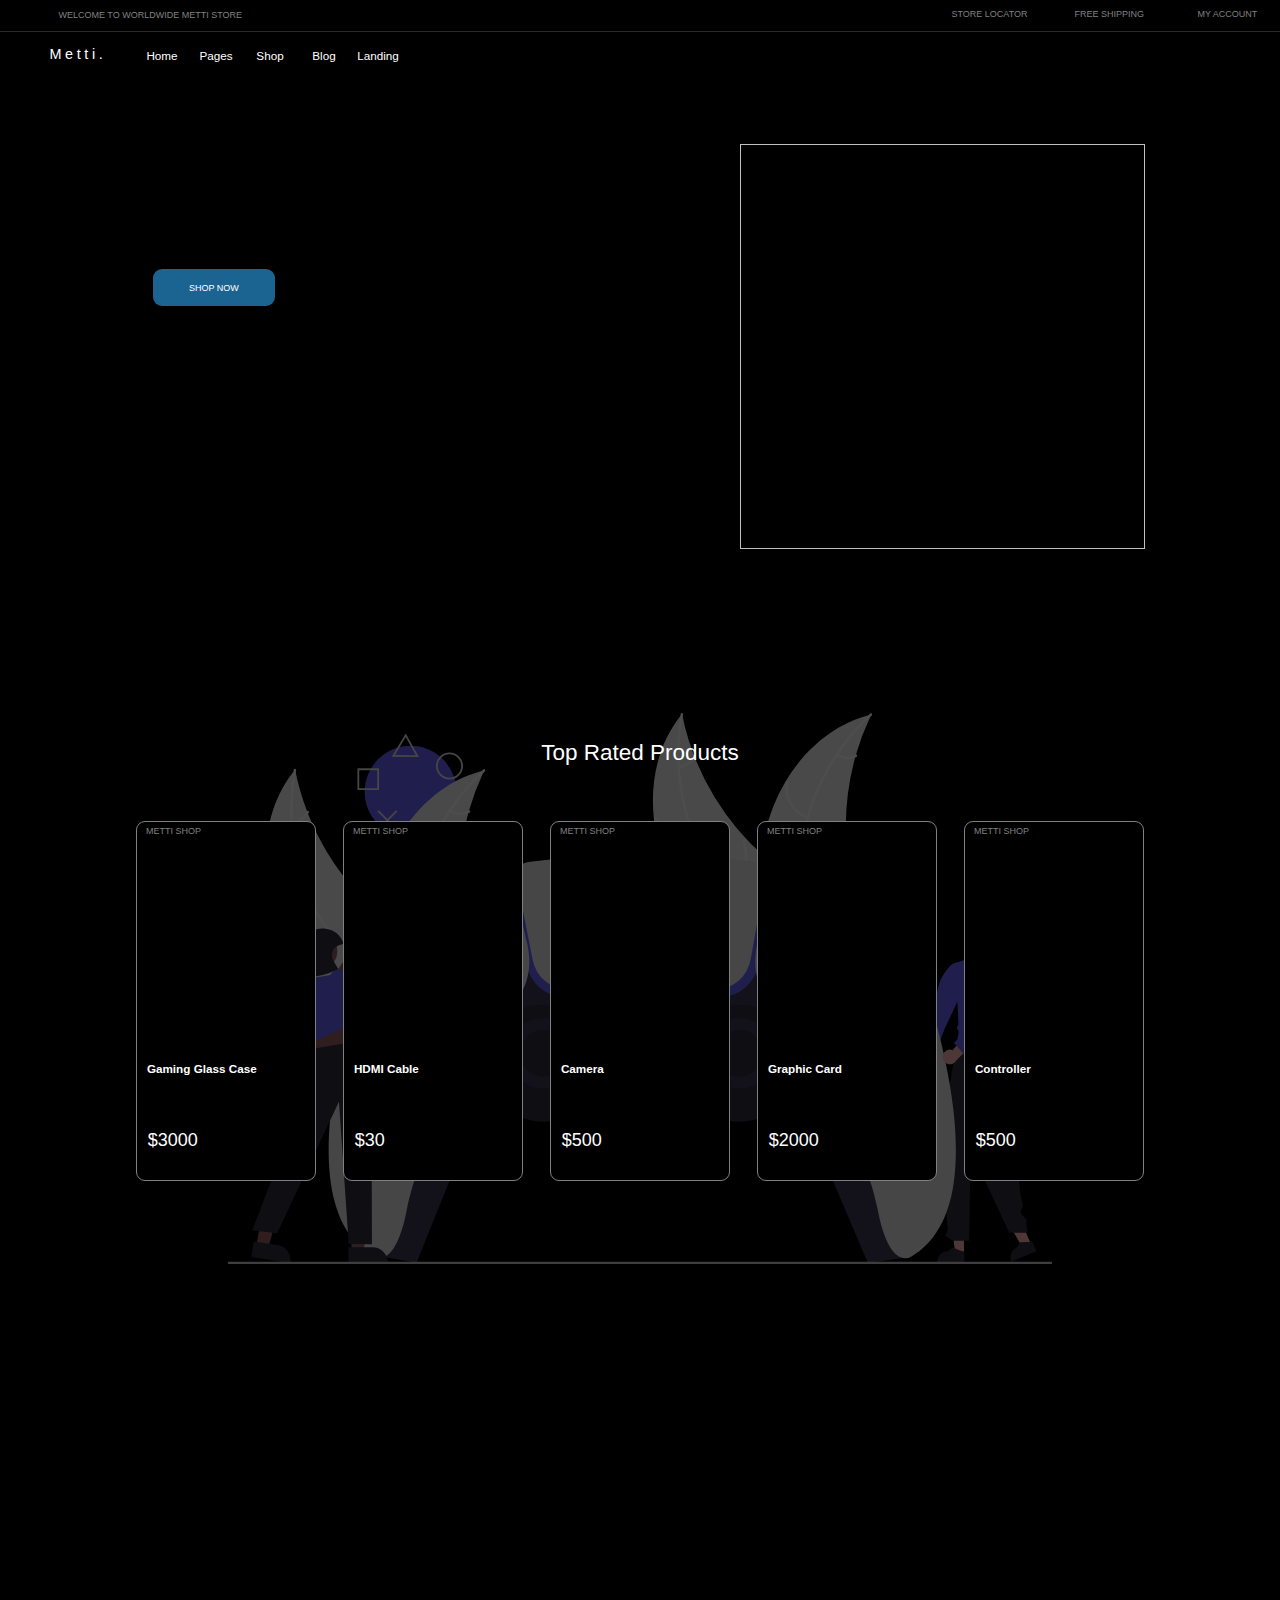
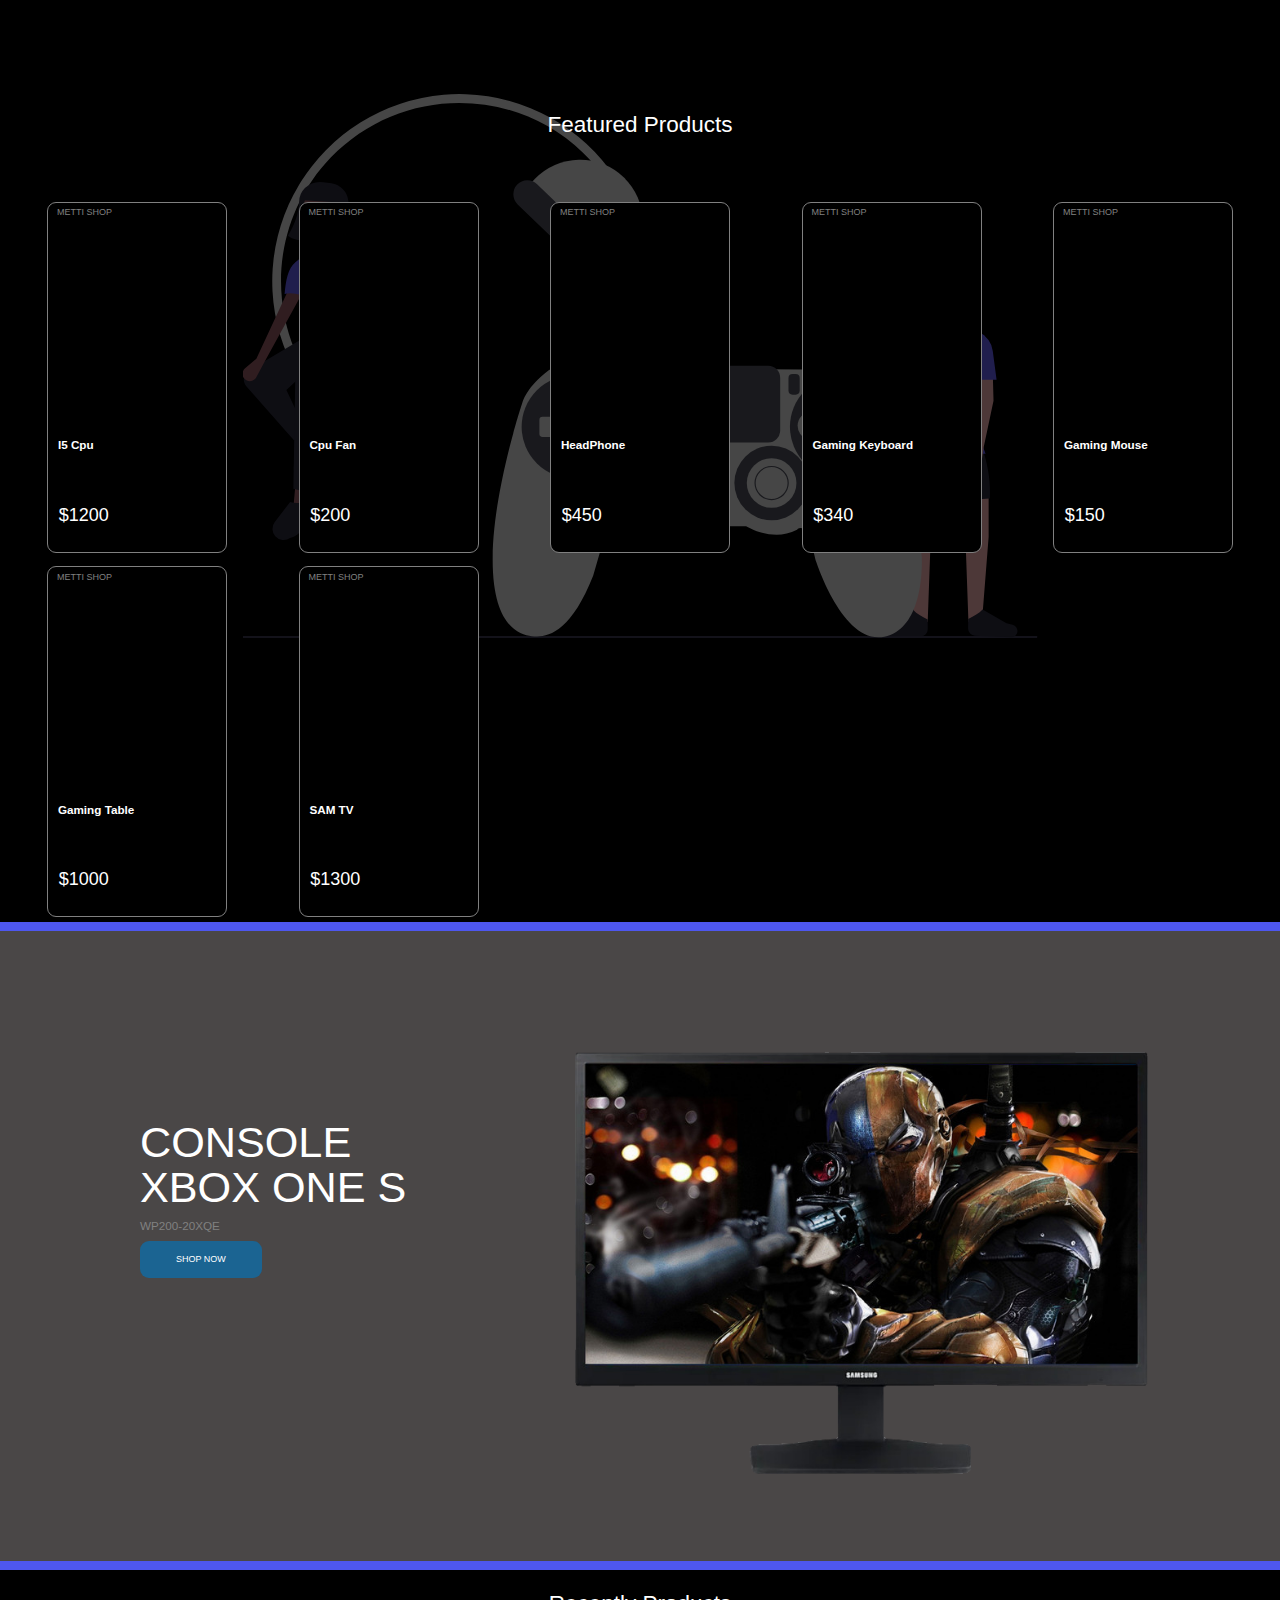
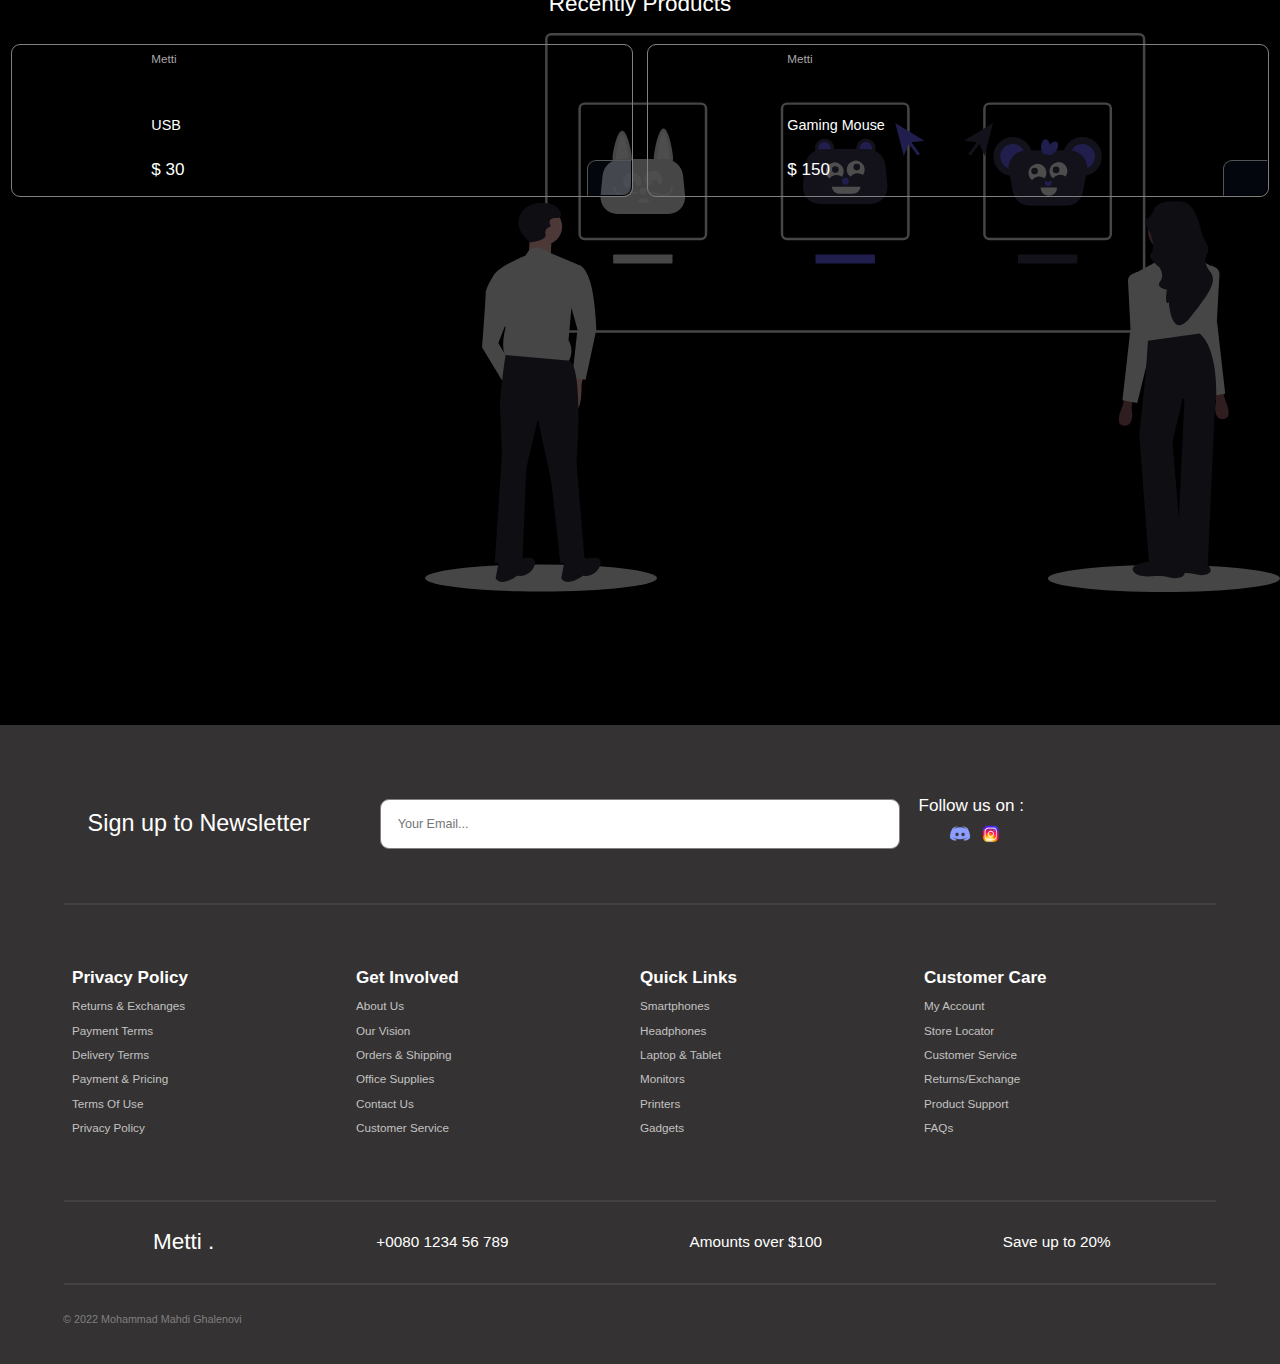
==== commit b8e9a5c4: "loading added to project" ====
--- a/index.html
+++ b/index.html
@@ -55,21 +55,11 @@
         <li>Landing</li>
         <div class="navigation-icons-container">
           <div class="navigation-icon"></div>
-          <div class="navigation-icon basket-btn"></div>
+          <a href="shop-cart.html" class="navigation-icon basket-btn"></a>
           <button class="ham-menu-btn">///</button>
         </div>
       </div>
       <!-- END OF NAVIGATION  -->
-      <!-- userbasket -->
-      <div class="user-basket-container">
-        <div class="basket-products-container"></div>
-
-        <div class="basket-info-container">
-          <div class="total-price">Total Price : $0</div>
-          <button class="purchace-all">Purchace</button>
-        </div>
-      </div>
-      <!-- userbasket -->
       <!-- SLIDER SECTION -->
       <div class="slider-section prevent-select">
         <div class="btn nxt"></div>
@@ -290,6 +280,9 @@
 
         <div class="footer-BG"></div>
       </section>
+      <div class="loading">
+          <div class="loading-circle"></div>
+      </div>
       <!-- END OF FOOTER SECTION -->
     </div>
     <script src="Js/dataBase.js"></script>
--- a/Styles/mainStyles/main.css
+++ b/Styles/mainStyles/main.css
@@ -55,4 +55,49 @@
   left: auto;
   transform: translate(0%); 
   right: 0;
+}
+
+.loading {
+  position: fixed;
+  display: flex;;
+  justify-content: center;
+  align-items: center;
+  height: 100%;
+  width: 100%;
+  background: #000;
+  z-index: 999;
+}
+
+.loading .loading-circle {
+  position: relative;
+  display: flex;
+  justify-content: center;
+  align-items: center;
+  height: 100px;
+  width: 100px;
+  border-radius: 50%;
+  border: 4px solid gray;
+}
+
+.loading .loading-circle::after {
+  content: " ";
+  position: absolute;
+  height: 100px;
+  width: 100px;
+  border-radius: 50%;
+  border: 4px solid rgb(0, 47, 255);
+  animation: 1s scale infinite;
+}
+
+@keyframes scale {
+  50% {
+    padding: 20px;
+  }
+  100% {
+    padding: 0px;
+  }
+}
+
+.invisible {
+  display: none;
 }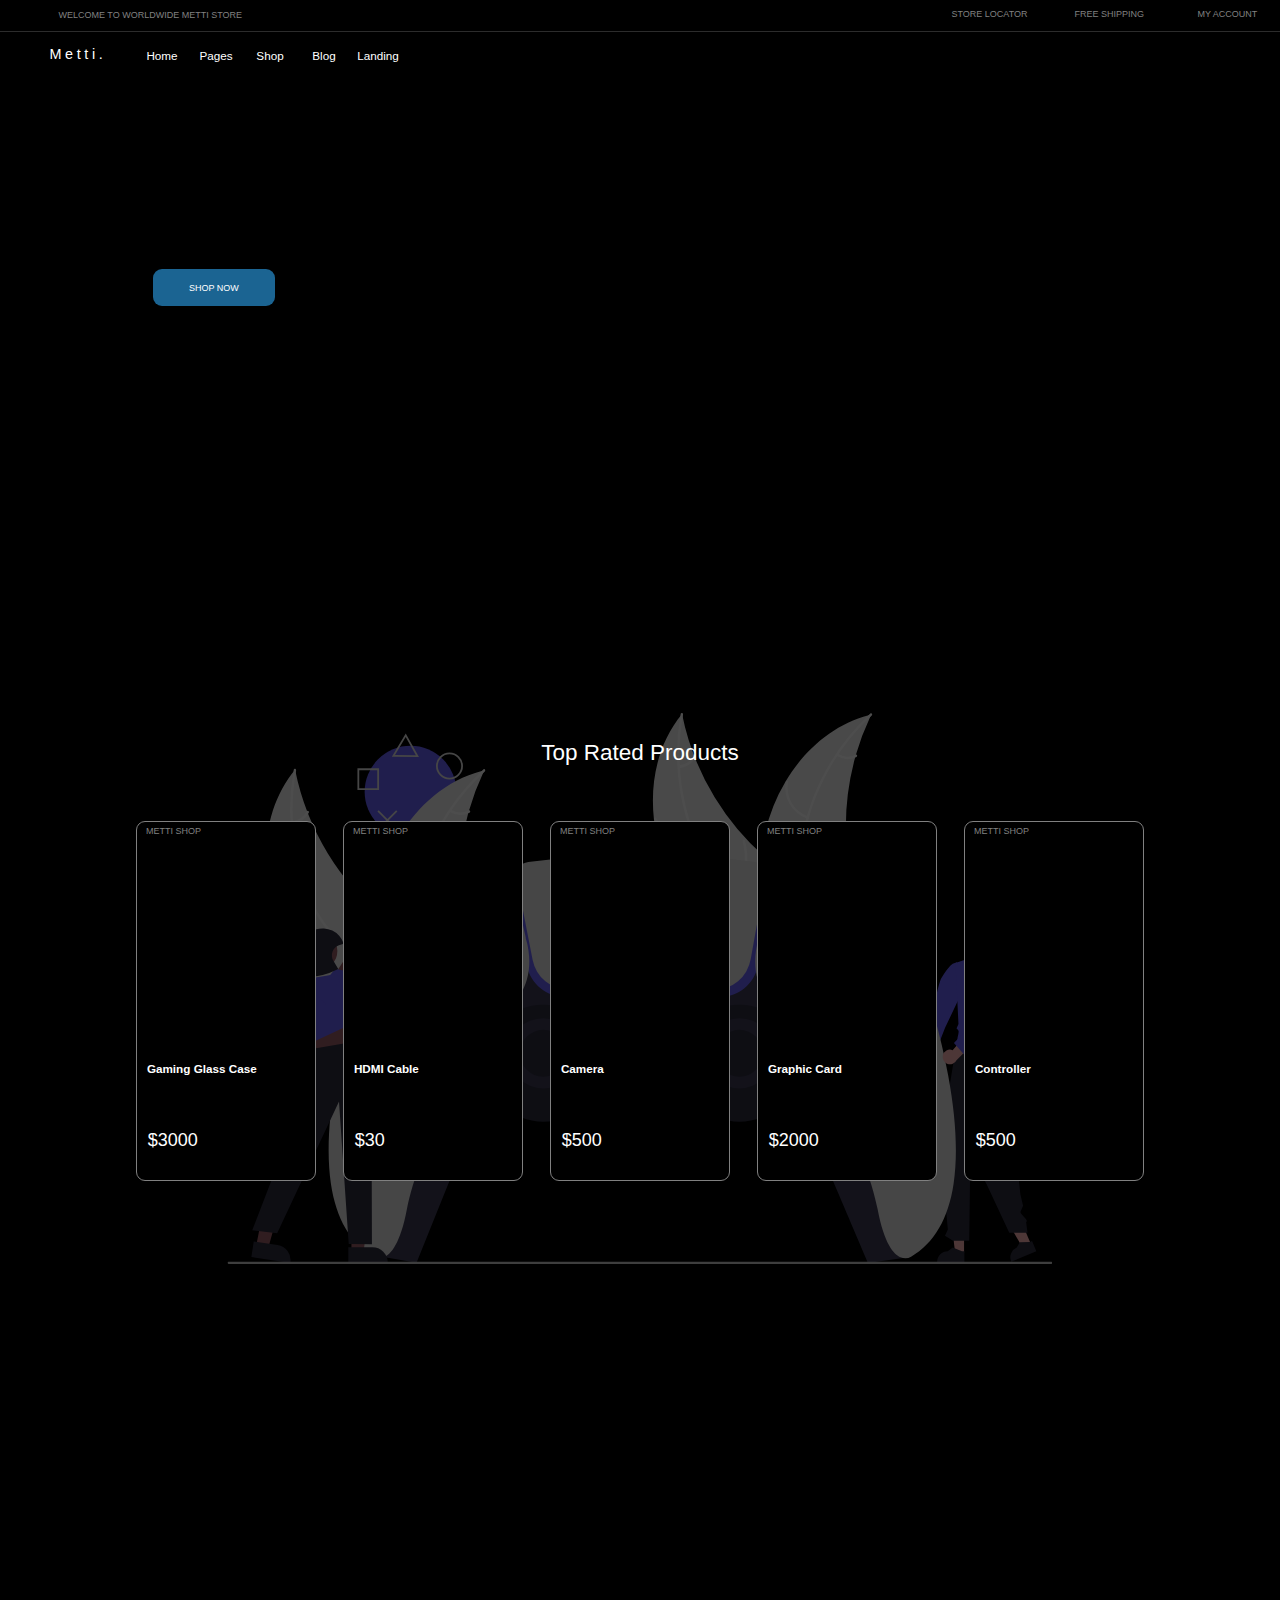
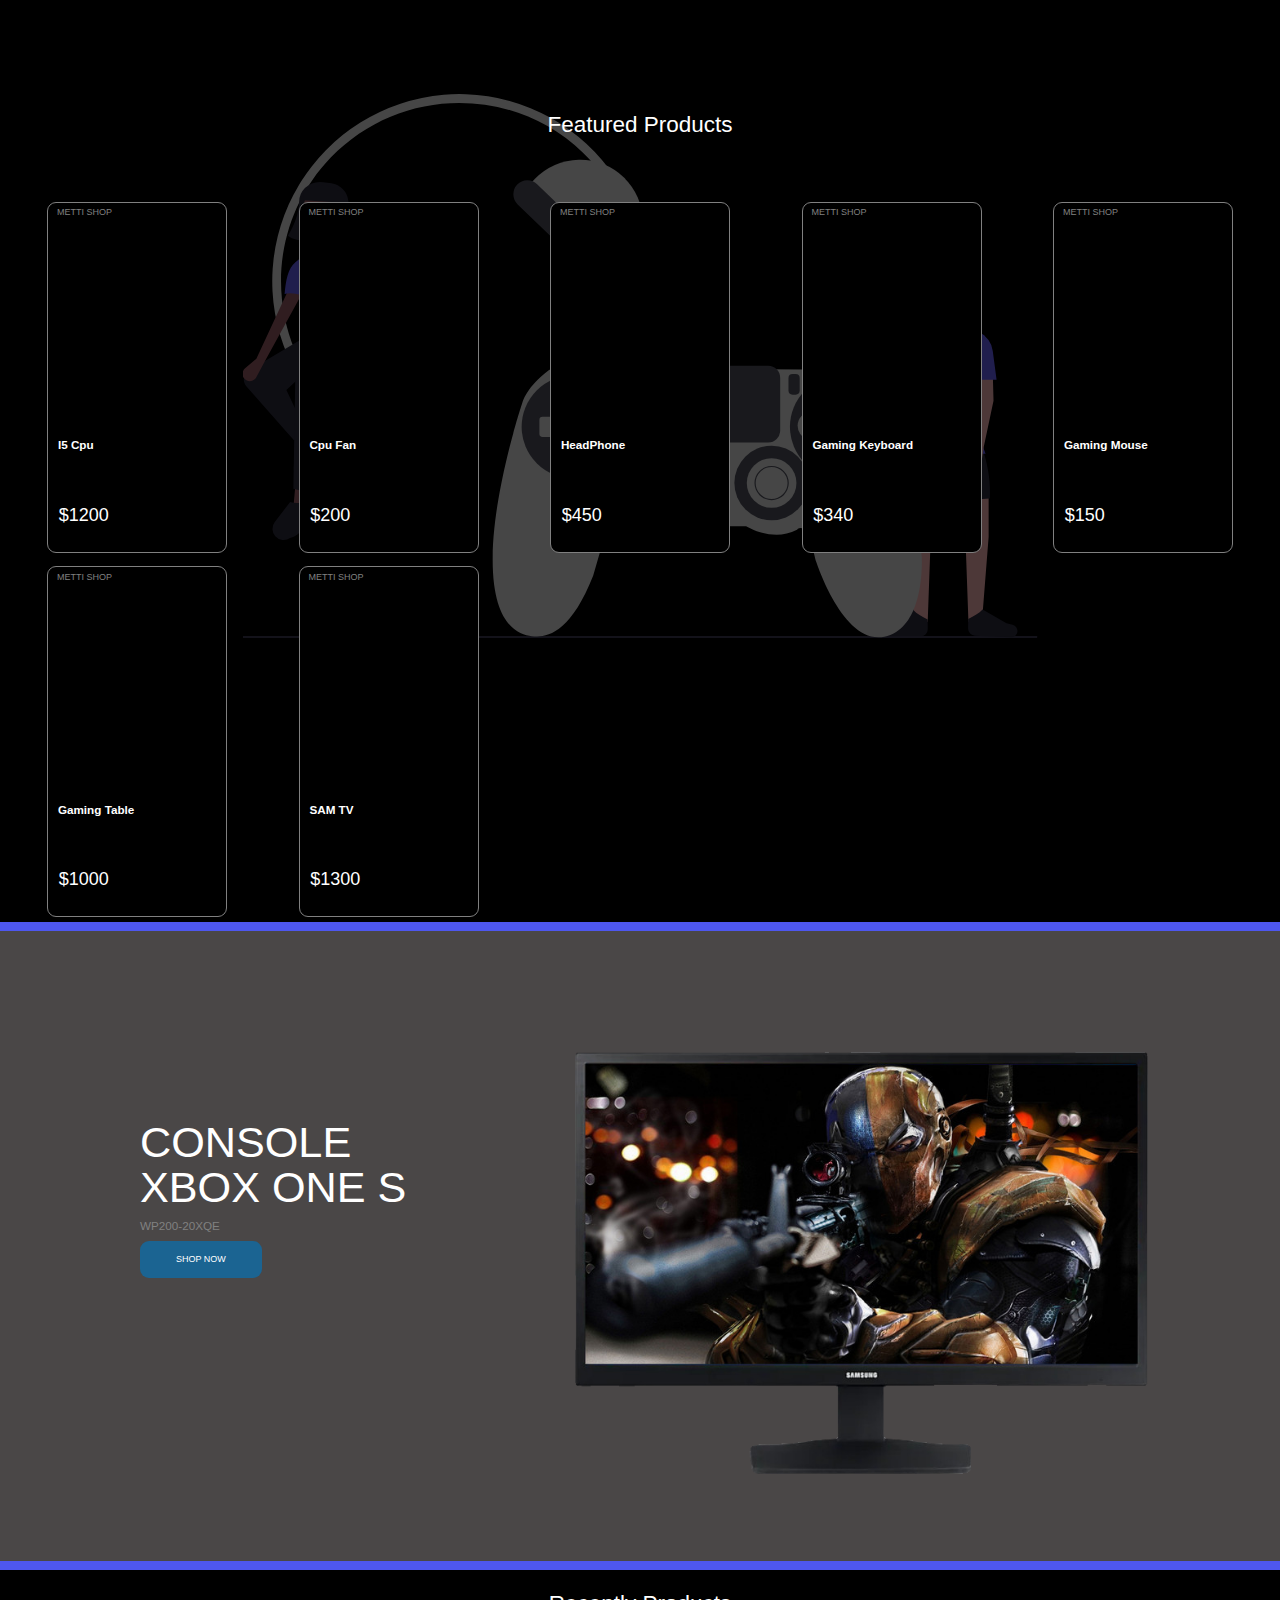
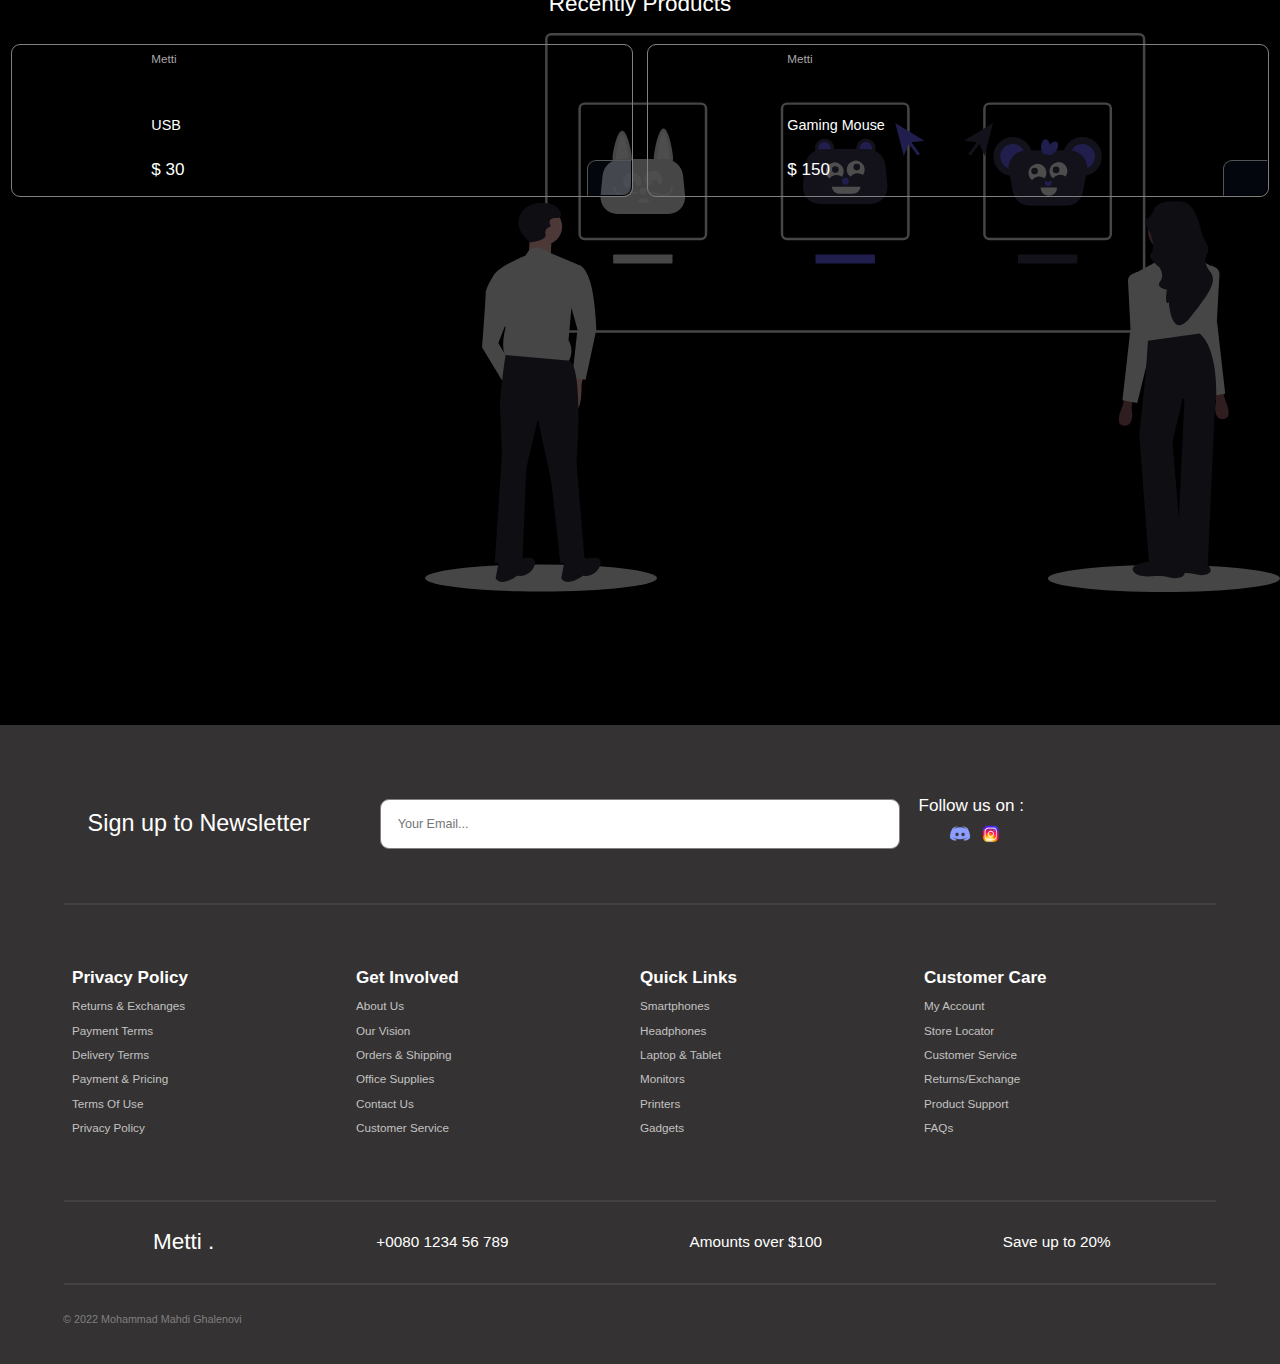
==== commit 8b4123d2: "ham btn img added" ====
--- a/index.html
+++ b/index.html
@@ -56,7 +56,7 @@
         <div class="navigation-icons-container">
           <div class="navigation-icon"></div>
           <a href="shop-cart.html" class="navigation-icon basket-btn"></a>
-          <button class="ham-menu-btn">///</button>
+          <div class="ham-menu-btn"></div>
         </div>
       </div>
       <!-- END OF NAVIGATION  -->
--- a/Styles/mainStyles/header.css
+++ b/Styles/mainStyles/header.css
@@ -152,6 +152,15 @@
 
 .ham-menu-btn {
   display: none;
+  position: absolute;
+  top:  4px;
+  right: 10px;
+  background-size: 70%;
+  background-position: center;
+  background-image: url(../../imgs/Icons/menu.png);
+  background-repeat: no-repeat;
+  height: 50px;
+  width: 50px;
 }
 
 .ham-menu {
@@ -238,8 +247,6 @@
 
   .ham-menu-btn {
     display: block;
-    width: 50%;
-    grid-column: 1/2;
   }
 
   .navigation-icons-container .navigation-icon {
@@ -274,187 +281,6 @@
 @media screen and (max-width: 530px) {
   .top-main-title {
     padding-left: 20px;
-  }
-}
-
-/* user basket */
-
-.user-basket-container {
-  position: fixed;
-  display: grid;
-  grid-template-rows: 160px 90px;
-  grid-template-columns: 1fr;
-  width: 460px;
-  backdrop-filter: url(filters.svg#filter) blur(4px) saturate(150%);
-  box-shadow: 0 0 14px white;
-  border-radius: 10px;
-  top: 100px;
-  right: 5px;
-  transition: 0.4s ease;
-  opacity: 0;
-  z-index: -1;
-}
-
-.basket-active {
-  z-index: 999;
-  opacity: 1;
-}
-
-.basket-products-container {
-  position: relative;
-  display: grid;
-  grid-gap: 15px 0;
-  padding: 10px;
-  grid-auto-rows: 40px;
-  grid-template-columns: 1fr;
-  background-color: rgba(57, 56, 56, 0.45);
-  border-radius: 10px;
-  scroll-behavior: smooth;
-  overflow-y: scroll;
-}
-
-.basket-product {
-  display: grid;
-  grid-template-columns: 1fr 40px 75px;
-  border-radius: 10px;
-}
-
-.b-info-container {
-  position: relative;
-  background: rgba(255, 255, 255, 0.669);
-  border-radius: 19px;
-  color: purple;
-}
-
-.b-img {
-  position: absolute;
-  background-position: center;
-  background-size: 60%;
-  background-repeat: no-repeat;
-  background-image: url(case.png);
-  left: 0;
-  height: 120%;
-  width: 80px;
-  transform: translateY(-50%);
-  top: 50%;
-}
-
-.b-name {
-  position: absolute;
-  left: 70px;
-  top: 50%;
-  transform: translateY(-50%);
-  font-size: 13px;
-}
-
-.b-price {
-  position: absolute;
-  right: 10px;
-  top: 50%;
-  transform: translateY(-50%);
-}
-
-.b-remove {
-  position: relative;
-  background: rgba(255, 255, 255, 0.669);
-  border-radius: 50%;
-  cursor: pointer;
-}
-
-.b-remove i {
-  font-size: 28px;
-  position: absolute;
-  top: 50%;
-  left: 50%;
-  transform: translate(-50%, -50%);
-  color: purple;
-  transition: 0.4s;
-}
-
-.b-count {
-  position: relative;
-  border-radius: 19px;
-  background: rgba(255, 255, 255, 0.669);
-  text-align: center;
-  color: purple;
-  border: none;
-  line-height: 35px;
-  cursor: pointer;
-}
-
-/* basket info */
-
-.basket-info-container {
-  display: grid;
-  grid-template-columns: 1fr;
-  grid-template-rows: repeat(2, 1fr);
-}
-
-.total-price {
-  color: white;
-  text-align: center;
-  padding: 10px;
-}
-
-.purchace-all {
-  grid-row: 2/3;
-  background: #111;
-  color: white;
-  border: none;
-  height: 100%;
-  width: 100%;
-  padding: 10px;
-  border-bottom-left-radius: 10px;
-  border-bottom-right-radius: 10px;
-  cursor: pointer;
-  transition: 0.4s ease;
-}
-
-.purchace-all:hover {
-  background: #313131;
-  box-shadow: 0 0 3px white;
-}
-
-/* animated BG */
-.b-info-container:before,
-.b-remove:before,
-.b-count:before {
-  content: "";
-  background: linear-gradient(
-    45deg,
-    #ff0000,
-    #ff7300,
-    #fffb00,
-    #48ff00,
-    #00ffd5,
-    #002bff,
-    #7a00ff,
-    #ff00c8,
-    #ff0000
-  );
-  position: absolute;
-  top: -2px;
-  left: -2px;
-  background-size: 400%;
-  z-index: -1;
-  filter: blur(5px);
-  -webkit-filter: blur(5px);
-  width: calc(100% + 4px);
-  height: calc(100% + 4px);
-  animation: glowing-button-85 20s linear infinite;
-  transition: opacity 0.3s ease-in-out;
-  border-radius: 10px;
-}
-
-@keyframes glowing-button-85 {
-  0% {
-    background-position: 0 0;
-  }
-  50% {
-    background-position: 400% 0;
-  }
-  100% {
-    background-position: 0 0;
   }
 }
 
@@ -473,32 +299,4 @@
 .basket-products-container::-webkit-scrollbar-thumb {
   background-color: rgb(17, 28, 62);
   border-radius: 10px;
-}
-
-@media screen and (max-width: 780px) {
-  .user-basket-container {
-    top: 60px;
-  }
-}
-
-@media screen and (max-width: 650px) {
-  .user-basket-container {
-    width: 100%;
-  }
-}
-
-@media screen and (max-width: 350px) {
-  .basket-product {
-    display: grid;
-    grid-template-columns: 1fr 40px 65px;
-    border-radius: 10px;
-  }
-
-  .b-name {
-    font-size: 10px;
-  }
-
-  .b-price {
-    font-size: 10px;
-  }
-}
+}